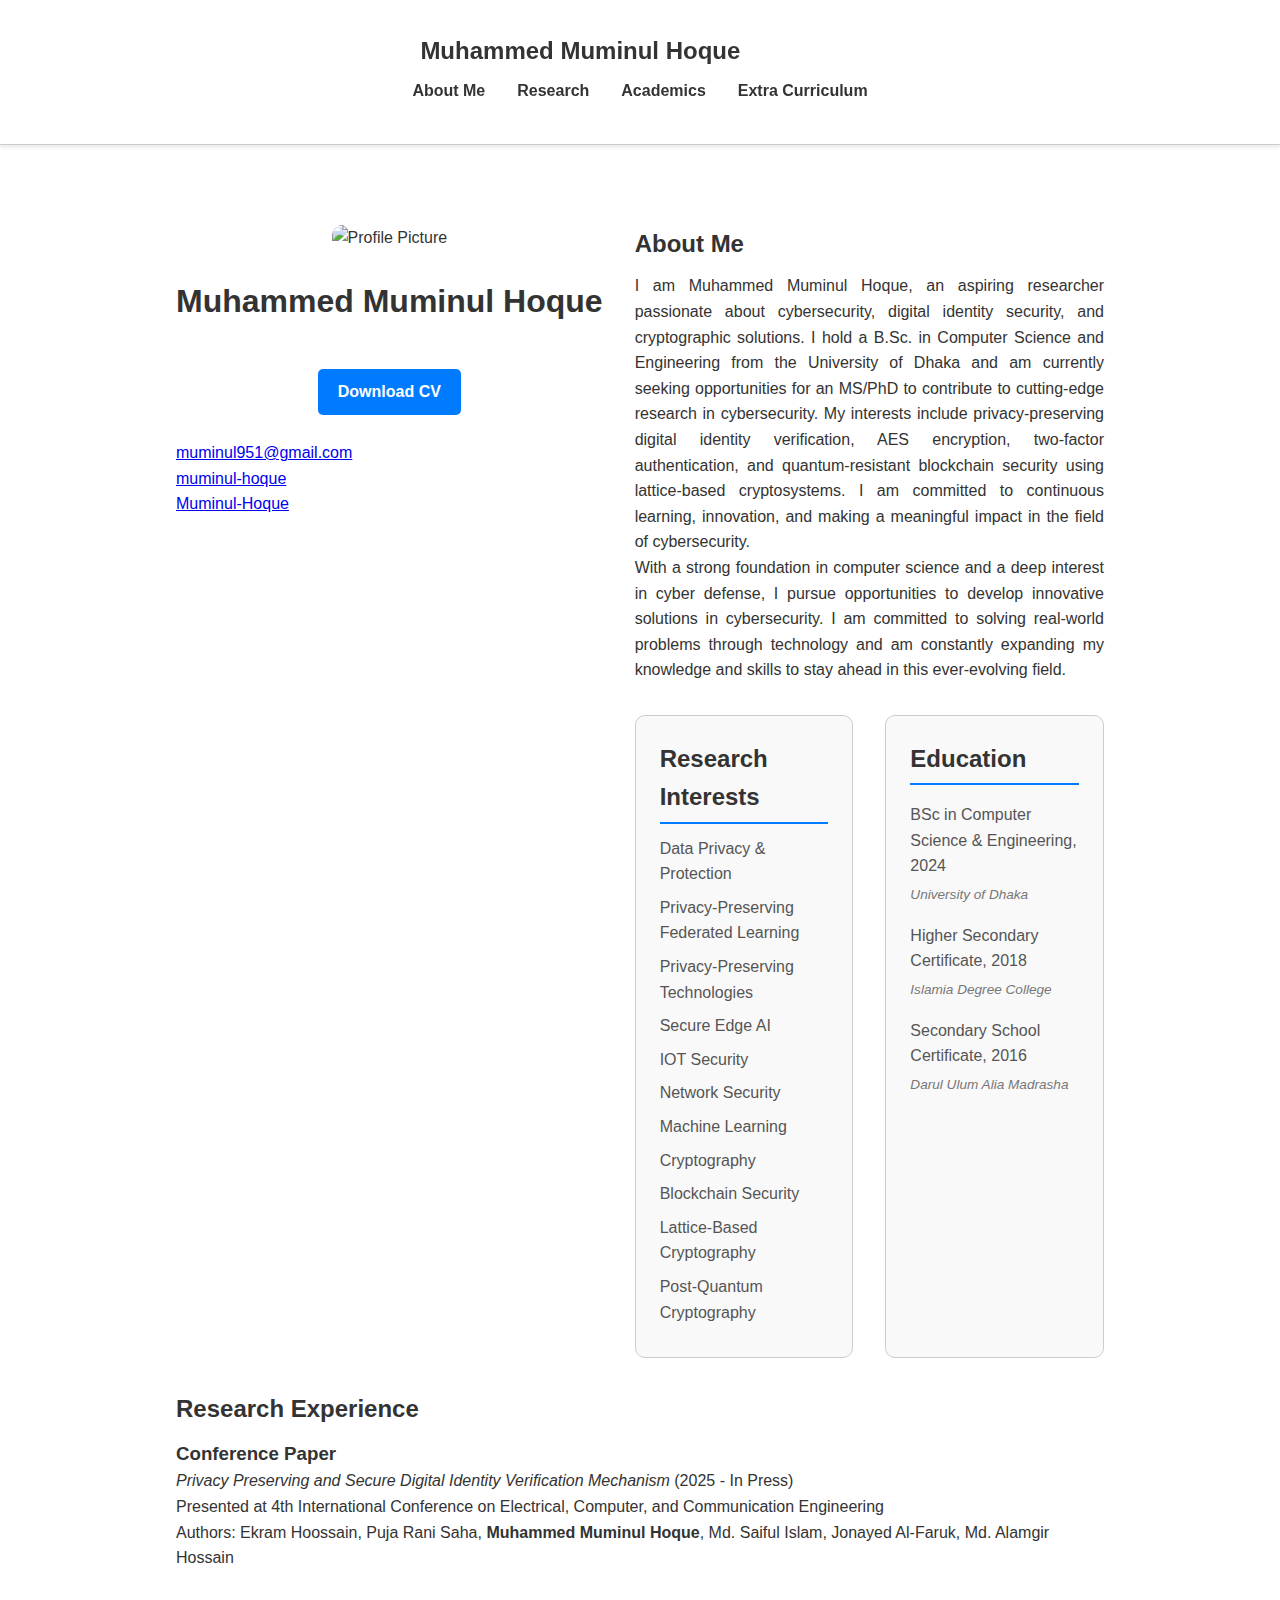
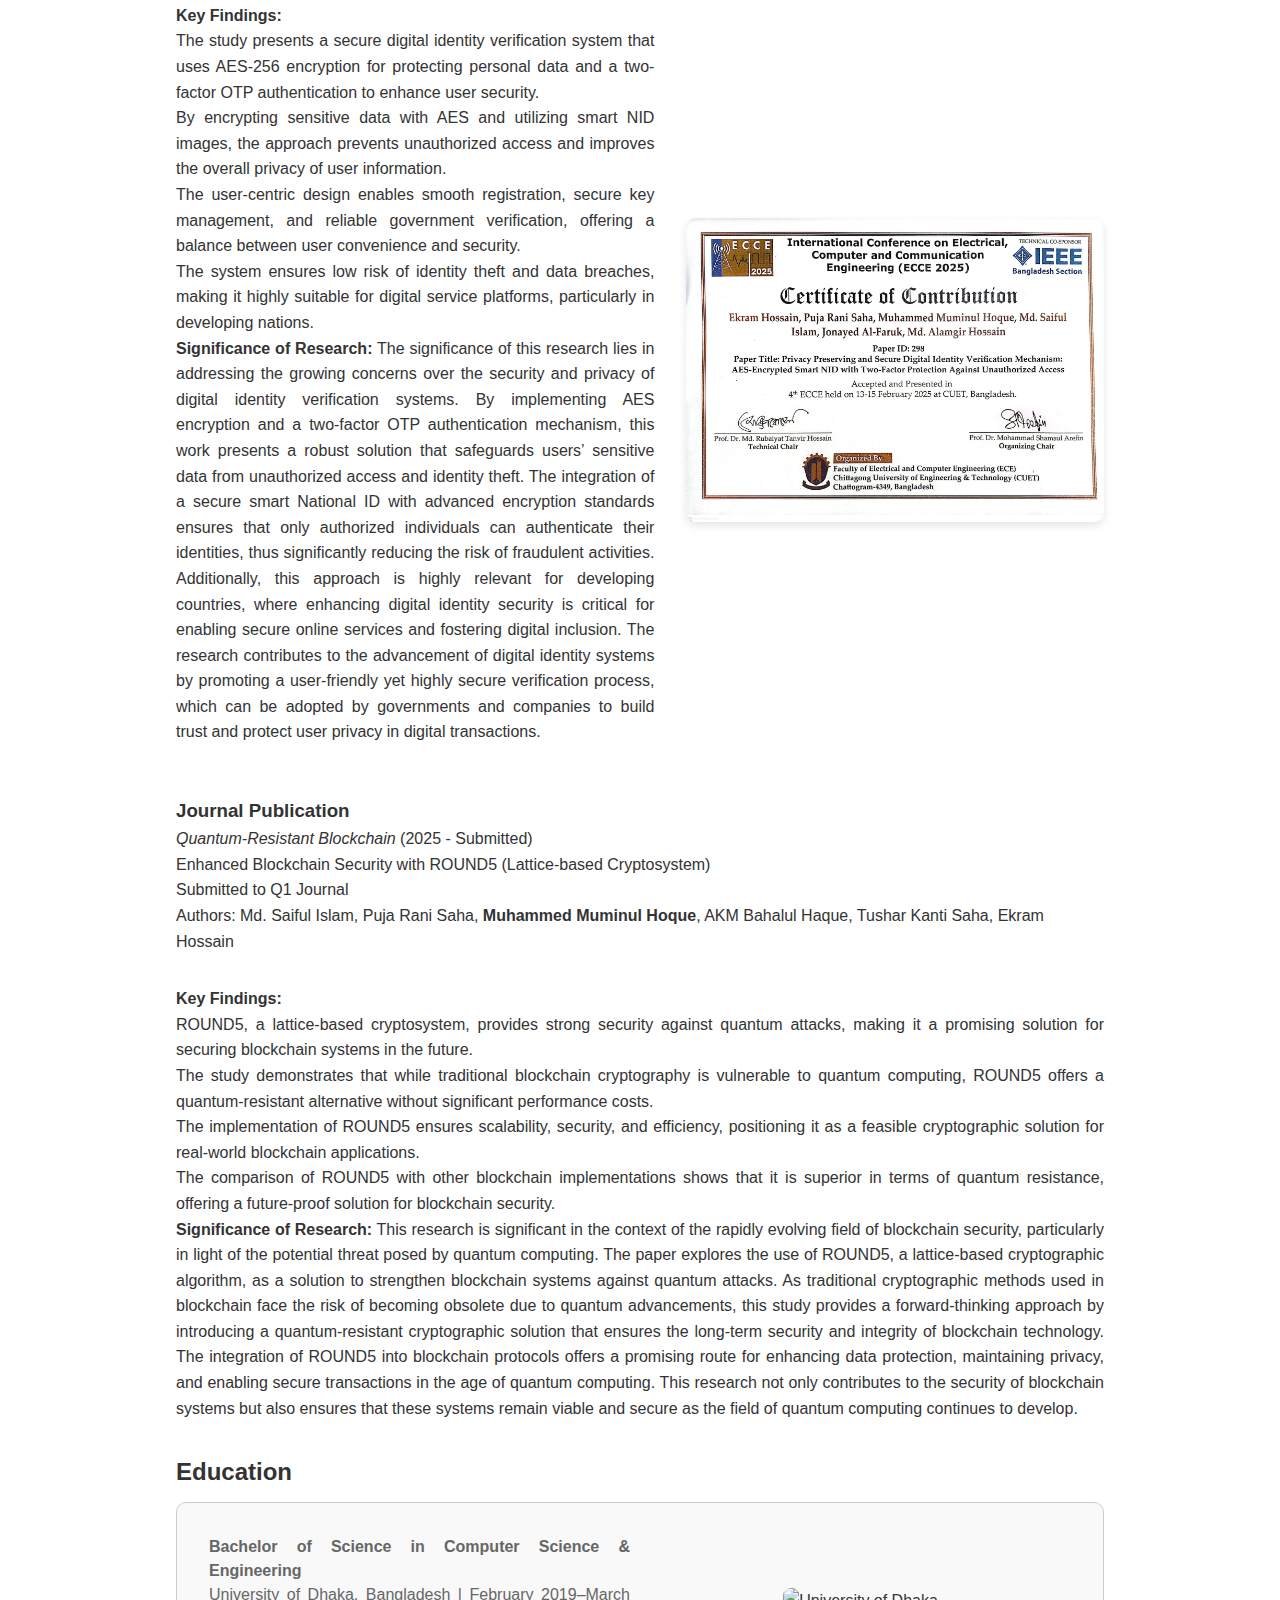
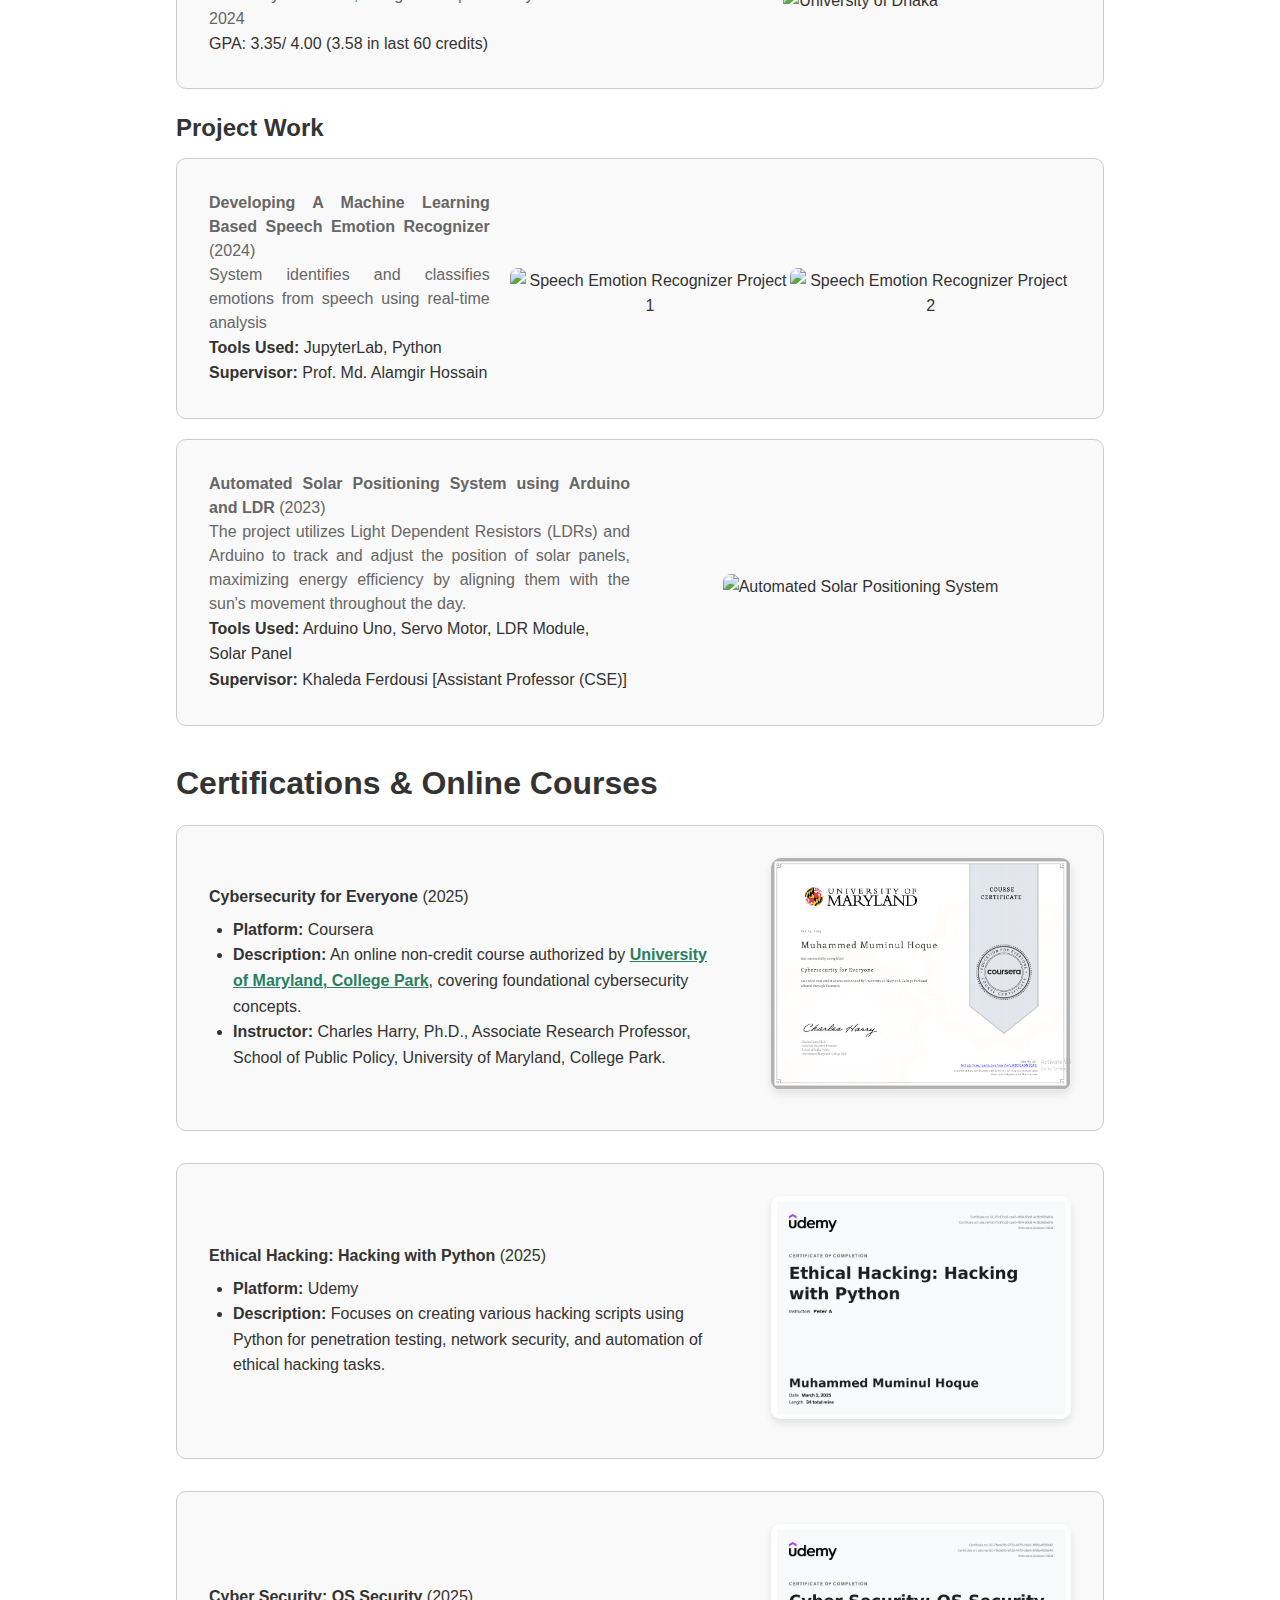
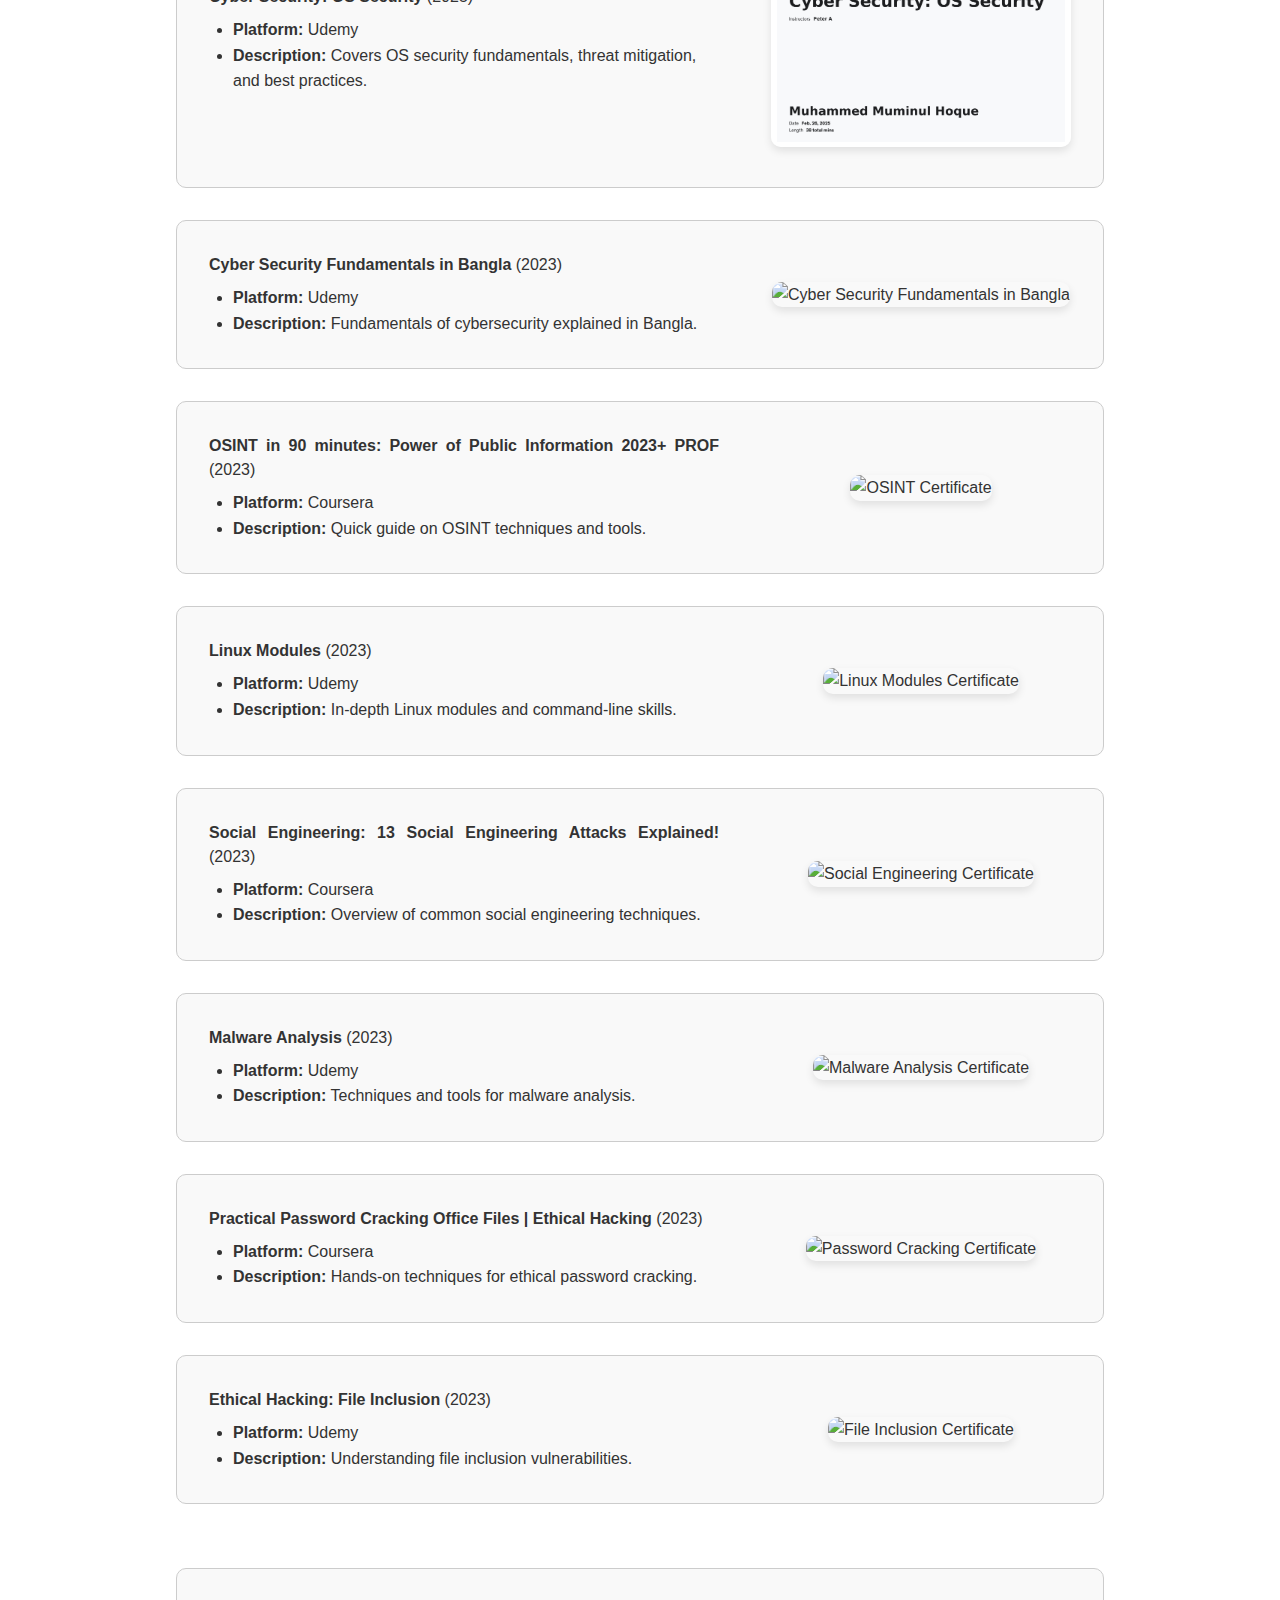
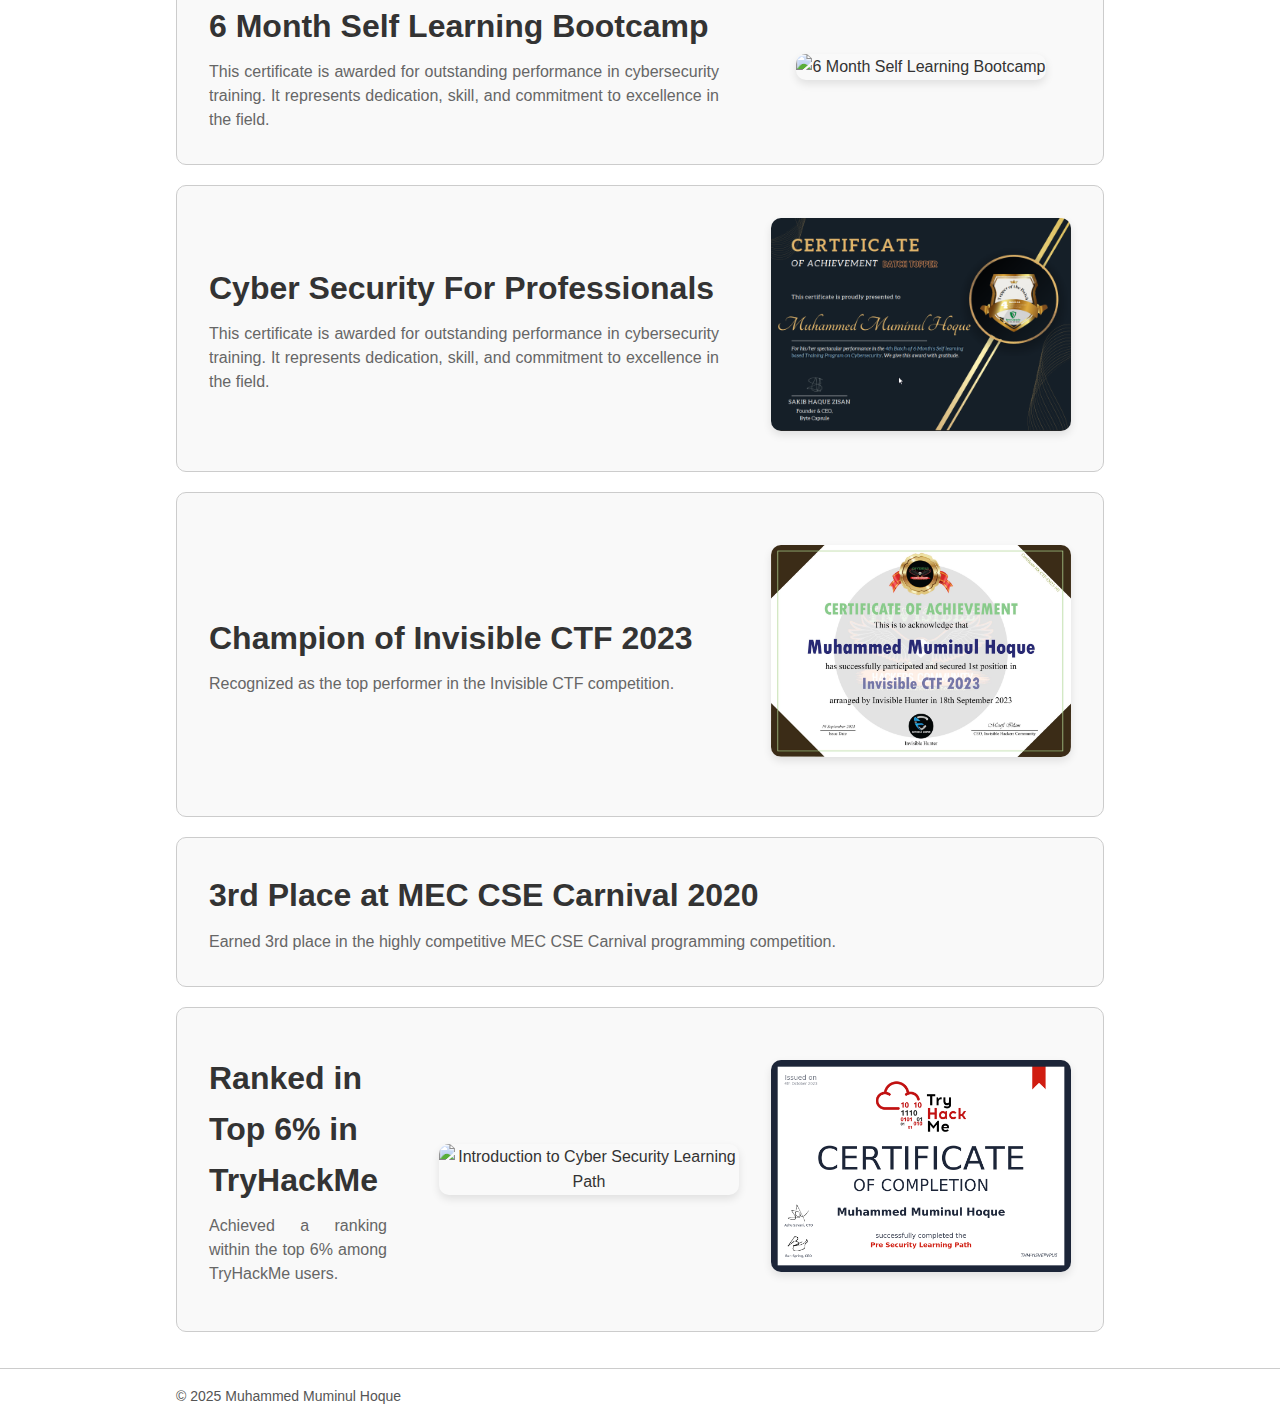
==== index.html @ 65496d2d "Update index.html" ====
<!DOCTYPE html>
<html lang="en">
<head>
  <!-- Google Tag Manager -->
  <script>
    (function(w,d,s,l,i){w[l]=w[l]||[];w[l].push({'gtm.start':
    new Date().getTime(),event:'gtm.js'});var f=d.getElementsByTagName(s)[0],
    j=d.createElement(s),dl=l!='dataLayer'?'&l='+l:'';j.async=true;j.src=
    'https://www.googletagmanager.com/gtm.js?id='+i+dl;f.parentNode.insertBefore(j,f);
    })(window,document,'script','dataLayer','GTM-NBJKVNGM');
  </script>
  <!-- End Google Tag Manager -->
  <meta charset="UTF-8">
  <meta name="viewport" content="width=device-width, initial-scale=1">
  <title>About Me - Muhammed Muminul Hoque</title>
  <meta name="description" content="Muhammed Muminul Hoque - About, Research, Academics, and Extra Curriculum Activity">
  <link rel="stylesheet" href="styles.css">
  <script src="https://cdnjs.cloudflare.com/ajax/libs/font-awesome/6.4.2/js/all.min.js"></script>
  <!-- Google tag (gtag.js) & EmailJS Scripts -->
  <script type="text/javascript" src="https://cdn.emailjs.com/sdk/3.11.0/email.min.js"></script>
  <script>
    window.dataLayer = window.dataLayer || [];
    function gtag(){dataLayer.push(arguments);}
    gtag('js', new Date());
  
    gtag('config', 'G-Y8003Y5P14');
  </script>
  <script type="text/javascript" src="https://cdn.jsdelivr.net/npm/@emailjs/browser@3/dist/email.min.js"></script>
  <!-- Inline Styles for Sticky Header & Smooth Scrolling -->
  <style>
    html {
      scroll-behavior: smooth;
    }
    header {
      position: sticky;
      top: 0;
      z-index: 1000;
      background-color: #fff;
      box-shadow: 0 2px 4px rgba(0,0,0,0.1);
    }
  </style>
</head>
<body>
  <!-- Google Tag Manager (noscript) -->
  <noscript>
    <iframe src="https://www.googletagmanager.com/ns.html?id=GTM-NBJKVNGM"
      height="0" width="0" style="display:none;visibility:hidden"></iframe>
  </noscript>
  <!-- End Google Tag Manager (noscript) -->

  <header>
    <div class="wrapper">
      <a class="site-title" href="#about">Muhammed Muminul Hoque</a>
      <nav>
        <a href="#about">About Me</a>
        <a href="#research">Research</a>
        <a href="#academics">Academics</a>
        <a href="#extracurricular">Extra Curriculum</a>
      </nav>
    </div>
  </header>

  <main>
    <!-- About Section -->
    <section id="about" class="wrapper">
      <div class="about-container">
        <!-- Left Column: Profile & Contact Info -->
        <div class="left-column">
          <img src="assets/website.png" alt="Profile Picture" class="profile-img">
          <br><br>
          <h1>Muhammed Muminul Hoque</h1>
          <br>
          <a href="assets/Muhammed_Muminul_Hoque_CV.pdf" download class="download-btn">Download CV</a>
          <br><br>
          <p>
            <i class="fas fa-envelope"></i>
            <a href="mailto:muminul951@gmail.com">muminul951@gmail.com</a>
          </p>
          <p>
            <i class="fab fa-linkedin"></i>
            <a href="https://linkedin.com/in/muminul-hoque" target="_blank">muminul-hoque</a>
          </p>
          <p>
            <i class="fab fa-github"></i>
            <a href="https://github.com/Muminul-Hoque" target="_blank">Muminul-Hoque</a>
          </p>
        </div>
        <!-- Right Column: About Text, Research Interests & Education -->
        <div class="right-column">
          <div class="about-text">
            <h2>About Me</h2>
            <p>
              I am Muhammed Muminul Hoque, an aspiring researcher passionate about cybersecurity, digital identity security, and cryptographic solutions. I hold a B.Sc. in Computer Science and Engineering from the University of Dhaka and am currently seeking opportunities for an MS/PhD to contribute to cutting-edge research in cybersecurity. My interests include privacy-preserving digital identity verification, AES encryption, two-factor authentication, and quantum-resistant blockchain security using lattice-based cryptosystems. I am committed to continuous learning, innovation, and making a meaningful impact in the field of cybersecurity.
            </p>
            <p>
              With a strong foundation in computer science and a deep interest in cyber defense, I pursue opportunities to develop innovative solutions in cybersecurity. I am committed to solving real-world problems through technology and am constantly expanding my knowledge and skills to stay ahead in this ever-evolving field.
            </p>
          </div>
          <section class="skills-research-section">
            <div class="skills-research-container">
              <!-- Research Interests -->
              <div class="left-column-skills">
                <h3>Research Interests</h3>
                <ul>
                  <li>Data Privacy & Protection</li>
                  <li>Privacy-Preserving Federated Learning</li>
                  <li>Privacy-Preserving Technologies</li>
                  <li>Secure Edge AI</li>
                  <li>IOT Security</li>
                  <li>Network Security</li>
                  <li>Machine Learning</li>
                  <li>Cryptography</li>
                  <li>Blockchain Security</li>
                  <li>Lattice-Based Cryptography</li>
                  <li>Post-Quantum Cryptography</li>
                </ul>
              </div>
              <!-- Education Info -->
              <div class="right-column-skills">
                <h3>Education</h3>
                <ul>
                  <li>
                    <i class="fas fa-graduation-cap"></i>
                    BSc in Computer Science & Engineering, 2024<br>
                    <span class="university-name">University of Dhaka</span>
                  </li>
                  <li>
                    <i class="fas fa-graduation-cap"></i>
                    Higher Secondary Certificate, 2018<br>
                    <span class="university-name">Islamia Degree College</span>
                  </li>
                  <li>
                    <i class="fas fa-graduation-cap"></i>
                    Secondary School Certificate, 2016<br>
                    <span class="university-name">Darul Ulum Alia Madrasha</span>
                  </li>
                </ul>
              </div>
            </div>
          </section>
        </div>
      </div>
    </section>

  <!-- Research Section -->
<section id="research" class="wrapper">
  <h2>Research Experience</h2>
  <h3>Conference Paper</h3>
  <p><em>Privacy Preserving and Secure Digital Identity Verification Mechanism</em> (2025 - In Press)</p>
  <ul>
    <li>Presented at 4th International Conference on Electrical, Computer, and Communication Engineering</li>
    <li>Authors: Ekram Hoossain, Puja Rani Saha, <strong>Muhammed Muminul Hoque</strong>, Md. Saiful Islam, Jonayed Al-Faruk, Md. Alamgir Hossain</li>
  </ul>
  <div class="research-container">
    <div class="research-text" style="text-align: justify;">
      <p><strong>Key Findings:</strong></p>
      <ul>
        <li>The study presents a secure digital identity verification system that uses AES-256 encryption for protecting personal data and a two-factor OTP authentication to enhance user security.</li>
        <li>By encrypting sensitive data with AES and utilizing smart NID images, the approach prevents unauthorized access and improves the overall privacy of user information.</li>
        <li>The user-centric design enables smooth registration, secure key management, and reliable government verification, offering a balance between user convenience and security.</li>
        <li>The system ensures low risk of identity theft and data breaches, making it highly suitable for digital service platforms, particularly in developing nations.</li>
      </ul>
      <p><strong>Significance of Research:</strong> The significance of this research lies in addressing the growing concerns over the security and privacy of digital identity verification systems. By implementing AES encryption and a two-factor OTP authentication mechanism, this work presents a robust solution that safeguards users’ sensitive data from unauthorized access and identity theft. The integration of a secure smart National ID with advanced encryption standards ensures that only authorized individuals can authenticate their identities, thus significantly reducing the risk of fraudulent activities. Additionally, this approach is highly relevant for developing countries, where enhancing digital identity security is critical for enabling secure online services and fostering digital inclusion. The research contributes to the advancement of digital identity systems by promoting a user-friendly yet highly secure verification process, which can be adopted by governments and companies to build trust and protect user privacy in digital transactions.</p>
    </div>
    <div class="research-image">
      <img src="assets/ECCE.jpeg" alt="Privacy Preserving and Secure Digital Identity Verification" class="research-img">
    </div>
  </div>
  <br><br>
  <h3>Journal Publication</h3>
  <p><em>Quantum-Resistant Blockchain</em> (2025 - Submitted)</p>
  <ul>
    <li>Enhanced Blockchain Security with ROUND5 (Lattice-based Cryptosystem)</li>
    <li>Submitted to Q1 Journal</li>
    <li>Authors: Md. Saiful Islam, Puja Rani Saha, <strong>Muhammed Muminul Hoque</strong>, AKM Bahalul Haque, Tushar Kanti Saha, Ekram Hossain</li>
  </ul>
  <div class="research-container">
    <div class="research-text" style="text-align: justify;">
      <p><strong>Key Findings:</strong></p>
      <ul>
        <li>ROUND5, a lattice-based cryptosystem, provides strong security against quantum attacks, making it a promising solution for securing blockchain systems in the future.</li>
        <li>The study demonstrates that while traditional blockchain cryptography is vulnerable to quantum computing, ROUND5 offers a quantum-resistant alternative without significant performance costs.</li>
        <li>The implementation of ROUND5 ensures scalability, security, and efficiency, positioning it as a feasible cryptographic solution for real-world blockchain applications.</li>
        <li>The comparison of ROUND5 with other blockchain implementations shows that it is superior in terms of quantum resistance, offering a future-proof solution for blockchain security.</li>
      </ul>
      <p><strong>Significance of Research:</strong> This research is significant in the context of the rapidly evolving field of blockchain security, particularly in light of the potential threat posed by quantum computing. The paper explores the use of ROUND5, a lattice-based cryptographic algorithm, as a solution to strengthen blockchain systems against quantum attacks. As traditional cryptographic methods used in blockchain face the risk of becoming obsolete due to quantum advancements, this study provides a forward-thinking approach by introducing a quantum-resistant cryptographic solution that ensures the long-term security and integrity of blockchain technology. The integration of ROUND5 into blockchain protocols offers a promising route for enhancing data protection, maintaining privacy, and enabling secure transactions in the age of quantum computing. This research not only contributes to the security of blockchain systems but also ensures that these systems remain viable and secure as the field of quantum computing continues to develop.</p>
    </div>
  </div>
</section>




    <!-- Academics Section -->
    <section id="academics" class="wrapper">
      <!-- Education -->
      <section class="education-section">
        <h2>Education</h2>
        <div class="education-item section-item">
          <div class="text-content">
            <p><strong>Bachelor of Science in Computer Science & Engineering</strong></p>
            <p>University of Dhaka, Bangladesh | February 2019–March 2024</p>
            <ul>
              <li>GPA: 3.35/ 4.00 (3.58 in last 60 credits)</li>
            </ul>
          </div>
          <div class="image-content">
            <img src="assets/duLogo-1982435111.png" alt="University of Dhaka" class="education-img">
          </div>
        </div>
      </section>
      <!-- Project Work -->
      <section class="project-work-section">
        <h2>Project Work</h2>
        <div class="project-item section-item">
          <div class="text-content">
            <p><strong>Developing A Machine Learning Based Speech Emotion Recognizer</strong> (2024)</p>
            <ul>
              <p>System identifies and classifies emotions from speech using real‑time analysis</p>
              <li><strong>Tools Used:</strong> JupyterLab, Python</li>
              <li><strong>Supervisor:</strong> Prof. Md. Alamgir Hossain</li>
            </ul>
          </div>
          <div class="image-content">
            <img src="assets/happy.png" alt="Speech Emotion Recognizer Project 1" class="project-img">
          </div>
          <div class="image-content">
            <img src="assets/Happy_spectogram.png" alt="Speech Emotion Recognizer Project 2" class="project-img">
          </div>
        </div>
        <div class="project-item section-item">
          <div class="text-content">
            <p><strong>Automated Solar Positioning System using Arduino and LDR</strong> (2023)</p>
            <ul>
              <p>The project utilizes Light Dependent Resistors (LDRs) and Arduino to track and adjust the position of solar panels, maximizing energy efficiency by aligning them with the sun's movement throughout the day.</p>
              <li><strong>Tools Used:</strong> Arduino Uno, Servo Motor, LDR Module, Solar Panel</li>
              <li><strong>Supervisor:</strong> Khaleda Ferdousi [Assistant Professor (CSE)]</li>
            </ul>
          </div>
          <div class="image-content">
            <img src="assets/Solar_Tracker.jpeg" alt="Automated Solar Positioning System" class="project-img">
          </div>
        </div>
      </section>
      <!-- Certifications & Online Courses -->
      <section class="certifications-section">
        <h2>Certifications & Online Courses</h2>
        <div class="certification-item section-item">
          <div class="text-content">
            <p><strong>Cybersecurity for Everyone</strong> (2025)</p>
            <ul>
              <li><strong>Platform:</strong> Coursera</li>
              <li><strong>Description:</strong> An online non‑credit course authorized by <span class="highlight">University of Maryland, College Park</span>, covering foundational cybersecurity concepts.</li>
              <li><strong>Instructor:</strong> Charles Harry, Ph.D., Associate Research Professor, School of Public Policy, University of Maryland, College Park.</li>
            </ul>
          </div>
          <div class="image-content">
            <img src="assets/University_Of_Maryland.png" alt="Cybersecurity for Everyone Certificate" class="certification-img">
          </div>
        </div>
        <div class="certification-item section-item">
          <div class="text-content">
            <p><strong>Ethical Hacking: Hacking with Python</strong> (2025)</p>
            <ul>
              <li><strong>Platform:</strong> Udemy</li>
              <li><strong>Description:</strong> Focuses on creating various hacking scripts using Python for penetration testing, network security, and automation of ethical hacking tasks.</li>
            </ul>
          </div>
          <div class="image-content">
            <img src="assets/Hacking with Python.jpg" alt="Ethical Hacking Certificate" class="certification-img">
          </div>
        </div>
        <div class="certification-item section-item">
          <div class="text-content">
            <p><strong>Cyber Security: OS Security</strong> (2025)</p>
            <ul>
              <li><strong>Platform:</strong> Udemy</li>
              <li><strong>Description:</strong> Covers OS security fundamentals, threat mitigation, and best practices.</li>
            </ul>
          </div>
          <div class="image-content">
            <img src="assets/OS Security.jpg" alt="OS Security Certificate" class="certification-img">
          </div>
        </div>
        <div class="certification-item section-item">
          <div class="text-content">
            <p><strong>Cyber Security Fundamentals in Bangla</strong> (2023)</p>
            <ul>
              <li><strong>Platform:</strong> Udemy</li>
              <li><strong>Description:</strong> Fundamentals of cybersecurity explained in Bangla.</li>
            </ul>
          </div>
          <div class="image-content">
            <img src="assets/Cyber Security Fundamentals in Bangla.jpg" alt="Cyber Security Fundamentals in Bangla" class="certification-img">
          </div>
        </div>
        <div class="certification-item section-item">
          <div class="text-content">
            <p><strong>OSINT in 90 minutes: Power of Public Information 2023+ PROF</strong> (2023)</p>
            <ul>
              <li><strong>Platform:</strong> Coursera</li>
              <li><strong>Description:</strong> Quick guide on OSINT techniques and tools.</li>
            </ul>
          </div>
          <div class="image-content">
            <img src="assets/OSINT in 90 minutes.jpg" alt="OSINT Certificate" class="certification-img">
          </div>
        </div>
        <div class="certification-item section-item">
          <div class="text-content">
            <p><strong>Linux Modules</strong> (2023)</p>
            <ul>
              <li><strong>Platform:</strong> Udemy</li>
              <li><strong>Description:</strong> In-depth Linux modules and command-line skills.</li>
            </ul>
          </div>
          <div class="image-content">
            <img src="assets/Linux_Modules.jpg" alt="Linux Modules Certificate" class="certification-img">
          </div>
        </div>
        <div class="certification-item section-item">
          <div class="text-content">
            <p><strong>Social Engineering: 13 Social Engineering Attacks Explained!</strong> (2023)</p>
            <ul>
              <li><strong>Platform:</strong> Coursera</li>
              <li><strong>Description:</strong> Overview of common social engineering techniques.</li>
            </ul>
          </div>
          <div class="image-content">
            <img src="assets/13_Social_Engineering_Attack.jpg" alt="Social Engineering Certificate" class="certification-img">
          </div>
        </div>
        <div class="certification-item section-item">
          <div class="text-content">
            <p><strong>Malware Analysis</strong> (2023)</p>
            <ul>
              <li><strong>Platform:</strong> Udemy</li>
              <li><strong>Description:</strong> Techniques and tools for malware analysis.</li>
            </ul>
          </div>
          <div class="image-content">
            <img src="assets/13_Social_Engineering_Attack.jpg" alt="Malware Analysis Certificate" class="certification-img">
          </div>
        </div>
        <div class="certification-item section-item">
          <div class="text-content">
            <p><strong>Practical Password Cracking Office Files | Ethical Hacking</strong> (2023)</p>
            <ul>
              <li><strong>Platform:</strong> Coursera</li>
              <li><strong>Description:</strong> Hands-on techniques for ethical password cracking.</li>
            </ul>
          </div>
          <div class="image-content">
            <img src="assets/Practical_Password_Cracking_Office_Files.jpg" alt="Password Cracking Certificate" class="certification-img">
          </div>
        </div>
        <div class="certification-item section-item">
          <div class="text-content">
            <p><strong>Ethical Hacking: File Inclusion</strong> (2023)</p>
            <ul>
              <li><strong>Platform:</strong> Udemy</li>
              <li><strong>Description:</strong> Understanding file inclusion vulnerabilities.</li>
            </ul>
          </div>
          <div class="image-content">
            <img src="assets/File_inclusion.jpg" alt="File Inclusion Certificate" class="certification-img">
          </div>
        </div>
      </section>
    </section>

    <!-- Extra Curriculum Section -->
    <section id="extracurricular" class="wrapper">
      <!-- Certificates -->
      <section class="certificate-section">
        <div class="certificate-item section-item">
          <div class="text-content">
            <h2>6 Month Self Learning Bootcamp</h2>
            <p>
              This certificate is awarded for outstanding performance in cybersecurity training.
              It represents dedication, skill, and commitment to excellence in the field.
            </p>
          </div>
          <div class="image-content">
            <img src="assets/6_month_mission.png" alt="6 Month Self Learning Bootcamp" class="certificate-img">
          </div>
        </div>
        <div class="certificate-item section-item">
          <div class="text-content">
            <h2>Cyber Security For Professionals</h2>
            <p>
              This certificate is awarded for outstanding performance in cybersecurity training.
              It represents dedication, skill, and commitment to excellence in the field.
            </p>
          </div>
          <div class="image-content">
            <img src="assets/Batch_Topper.png" alt="Cyber Security For Professionals" class="certificate-img">
          </div>
        </div>
      </section>
      <!-- Achievements -->
      <section class="achievements-list">
        <div class="achievement-item section-item">
          <div class="text-content">
            <h2>Champion of Invisible CTF 2023</h2>
            <p>
              Recognized as the top performer in the Invisible CTF competition.
            </p>
          </div>
          <div class="image-content">
            <img src="assets/Invisible_CTF_Contest.jpeg" alt="Champion of Invisible CTF 2023" class="achievement-img">
          </div>
        </div>
        <div class="achievement-item section-item full-width">
          <div class="text-content">
            <h2>3rd Place at MEC CSE Carnival 2020</h2>
            <p>
              Earned 3rd place in the highly competitive MEC CSE Carnival programming competition.
            </p>
          </div>
        </div>
        <div class="achievement-item section-item">
          <div class="text-content">
            <h2>Ranked in Top 6% in TryHackMe</h2>
            <p>
              Achieved a ranking within the top 6% among TryHackMe users.
            </p>
          </div>
          <div class="image-content">
            <img src="assets/Introduction_to_Cyber_Security_Learning_Path_(Certificate).png" alt="Introduction to Cyber Security Learning Path" class="achievement-img">
          </div>
          <div class="image-content">
            <img src="assets/Pre_Security_Learning_Path(Certificate).png" alt="Pre Security Learning Path" class="achievement-img">
          </div>
        </div>
      </section>
    </section>
  </main>

  <footer>
    <div class="wrapper">
      <p>© 2025 Muhammed Muminul Hoque</p>
    </div>
  </footer>

<script src="script.js"></script>
</body>
</html>
---- styles.css ----
/* Shared Styles */
* {
  box-sizing: border-box;
  margin: 0;
  padding: 0;
}
body {
  font-family: 'Roboto', sans-serif;
  color: #333;
  background: #fff;
  line-height: 1.6;
}
.wrapper {
  max-width: 960px;
  margin: 0 auto;
  padding: 1rem;
}

/* Header & Footer */
header {
  background: #fff;
  padding: 1rem;
  border-bottom: 1px solid #ccc;
  display: flex;
  align-items: center;
  justify-content: space-between; /* Name on left, nav on right */
}

footer {
  border-top: 1px solid #ccc;
  border-bottom: none;
  font-size: 14px;
  color: #555;
}
.site-title {
  font-size: 1.5rem;
  color: #333;
  text-decoration: none;
  font-weight: bold;
  display: inline-block;
  margin-left: 1rem; /* Adjust spacing */
}

/* 🔹 Navigation */
nav {
  display: flex; /* Keep links in one row */
  gap: 1rem; /* Space between links */
  margin-left: auto; /* Push navigation to right */
}

/* 🔹 Navigation Links */
nav a {
  text-decoration: none;
  color: #333;
  font-weight: bold;
  padding: 0.5rem;
}
nav a:hover {
  text-decoration: underline;
}
/* Main Content */
main {
  margin-top: 2rem;
}
.profile-img {
  width: 450px; /* Adjust as needed */
  height: 450px; /* Makes it a square */
  object-fit: cover; /* Ensures it covers the box without distortion */
  border-radius: 0; /* Ensures no rounded corners */
}

/* Section Container for each item */
.section-item {
  display: flex;
  align-items: center;
  justify-content: space-between;
  background: #f9f9f9;
  padding: 2rem;
  border: 1px solid #ccc;
  border-radius: 10px;
  margin-bottom: 2rem;
}

/* Text Content (Left Side) */
.text-content {
  flex: 1;
  text-align: left;
}
.text-content h2 {
  font-size: 2rem;
  margin-bottom: 0.5rem;
  color: #333;
}
.text-content p {
  font-size: 1rem;
  color: #666;
  line-height: 1.5;
}

/* Image Content (Right Side) */
/* Only applies to images within .certificate-section and .achievements-list */
.certificate-section .image-content,
.achievements-list .image-content {
  flex: 0 0 300px;
  margin-left: 2rem;
  max-width: 300px;
}
.certificate-section .image-content img,
.achievements-list .image-content img {
  width: 100%;
  height: auto;
  border-radius: 10px;
  box-shadow: 0 4px 8px rgba(0, 0, 0, 0.1);
  transition: transform 0.5s ease, opacity 0.5s ease;
  opacity: 0; /* Start hidden for animation */
}
.certificate-section .image-content img.show,
.achievements-list .image-content img.show {
  transform: translateY(0);
  opacity: 1;
}

/* Responsive Adjustments */
@media (max-width: 768px) {
  .section-item {
    flex-direction: column;
    text-align: center;
  }
  .certificate-section .image-content,
  .achievements-list .image-content {
    flex: 0 0 auto;
    margin-left: 0;
    margin-top: 1rem;
  }
}

/* -----------------------------------------------------------------
   About Page Specific Layout (Does not affect Extra Curriculum)
   ----------------------------------------------------------------- */
/* Use this block on your About page only by wrapping the content
   in a container with the class .about-section */
.about-section {
  display: flex;
  align-items: center;
  gap: 20px;
  /* Prevent wrapping so the image stays on the left */
  flex-wrap: nowrap;
}
.about-section {
  /* Ensure the profile image retains its size and stays left */
  flex: 0 0 auto;
  margin-right: 20px;
}
.about-section .about-info {
  flex: 1;
  text-align: left;
}
/* 🔹 Responsive Header (Fix for Name & Nav) */
@media (max-width: 768px) {
  .header-container {
    flex-direction: column;
    text-align: center;
  }

  nav {
    flex-direction: column;
    gap: 0.5rem; /* Reduces space between links */
    margin-top: 10px; /* Adds some space */
  }

  .site-title {
    text-align: center; /* Centers name on smaller screens */
  }
}
/* About Container Layout */
.about-container {
  display: flex;
  align-items: flex-start;
  gap: 2rem;
  margin-top: 2rem;
}

.about-container .left-column {
  flex: 0 0 300px; /* Adjust as needed */
  text-align: center;
}

.about-container .right-column {
  flex: 1;
}

/* Ensure the profile image looks good */
.about-container .left-column .profile-img {
  width: 100%;
  border-radius: 10px;
}
/* (Optional) Adjust the download button spacing if needed */
.download-btn {
  display: inline-block;
  margin-top: 1rem;
}
/* Responsive adjustments */
@media (max-width: 768px) {
  .about-container {
    flex-direction: column;
    align-items: center;
  }
  .about-container .left-column,
  .about-container .right-column {
    width: 100%;
  }
  .about-container .left-column {
    margin-bottom: 1.5rem;
  }
}



/* Research Section Layout */
.research-container {
  display: flex;
  align-items: center; /* Centers the items vertically */
  justify-content: space-between; /* Space out text and image */
  gap: 2rem; /* Adds gap between text and image */
  margin-top: 2rem; /* Adds space above */
}

/* Text Section */
.research-text {
  flex: 1; /* Ensures text takes the remaining space */
  text-align: left;
}

/* Image Section */
.research-image {
  flex: 0 0 45%; /* Ensure the image takes up about 45% of the width */
}

.research-img {
  width: 100%; /* Makes the image responsive */
  height: auto; /* Maintains aspect ratio */
  border-radius: 10px; /* Rounded corners */
  box-shadow: 0 4px 8px rgba(0, 0, 0, 0.1); /* Adds shadow */
}

/* Responsive Design for Small Screens */
@media (max-width: 768px) {
  .research-container {
    flex-direction: column; /* Stack text and image on smaller screens */
    text-align: center; /* Center the text */
  }

  .research-image {
    flex: 0 0 auto; /* Ensure the image stays responsive */
    margin-top: 1rem; /* Adds space between text and image on small screens */
  }

  .research-img {
    max-width: 100%; /* Ensure the image is responsive */
  }
}
p {
  text-align: justify;
  line-height: 1.6; /* Adjust line spacing */
}
/* New CSS for Academics Page */
.section-item {
  display: flex;
  justify-content: space-between;
  margin-bottom: 20px;
}

.text-content {
  flex: 1;
  padding-right: 20px;
}

.image-content {
  flex: 1;
  text-align: center;
}

h2 {
  font-size: 1.5rem;
  margin-bottom: 10px;
}

ul {
  list-style-type: none;
  padding: 0;
}

.education-img {
  width: 30%;
  height: auto;
  border-radius: 8px;
  margin-top: 10px;
}
 .project-img {
  width: 100%;
  height: auto;
  border-radius: 8px;
  margin-top: 10px;
}

.achievement-img {
  width: 50%;
  height: auto;
  margin: 20px 0;
  border-radius: 8px;
}
/* Certifications & Online Courses Section */
.certifications-section {
  margin-top: 2rem;
}

.certifications-section h2 {
  font-size: 2rem;
  margin-bottom: 1rem;
  color: #333;
}

.certification-item {
  display: flex;
  align-items: center;
  justify-content: space-between;
  background: #f9f9f9;
  padding: 2rem;
  border: 1px solid #ccc;
  border-radius: 10px;
  margin-bottom: 2rem;
}

.certification-item .text-content {
  flex: 1;
  text-align: left;
}

.certification-item .text-content p {
  font-size: 1rem;
  color: #333;
  margin-bottom: 0.5rem;
}

.certification-item .text-content ul {
  list-style-type: disc;
  padding-left: 1.5rem;
}

.certification-item .image-content {
  flex: 0 0 300px;
  margin-left: 2rem;
  max-width: 300px;
}

.certification-item .image-content img.certification-img {
  width: 100%;
  height: auto;
  border-radius: 10px;
  box-shadow: 0 4px 8px rgba(0, 0, 0, 0.1);
  transition: transform 0.5s ease, opacity 0.5s ease;
  opacity: 1;
}

@media (max-width: 768px) {
  .certification-item {
    flex-direction: column;
    text-align: center;
  }
  .certification-item .image-content {
    margin-left: 0;
    margin-top: 1rem;
    max-width: 100%;
  }
}
/* About Container Layout */
.about-container {
  display: flex;
  align-items: flex-start;
  gap: 2rem;
  margin-top: 2rem;
}

.about-container .left-column {
  /* Reserve enough space for your image at its original size */
  flex: 0 0 auto;
  text-align: center;
}

.about-container .right-column {
  flex: 1;
}

/* Preserve previous profile image size */
.about-container .left-column .profile-img {
  width: 250px; /* This is your previous size; adjust if needed */
  height: auto;
  border-radius: 10px;
}

/* Responsive adjustments */
@media (max-width: 768px) {
  .about-container {
    flex-direction: column;
    align-items: center;
  }
  .about-container .left-column,
  .about-container .right-column {
    width: 100%;
  }
  .about-container .left-column {
    margin-bottom: 1.5rem;
  }
}

/* Interests & Education Section */
.skills-research-section {
  margin-top: 2rem;
}

.skills-research-section h2 {
  font-size: 2rem;
  margin-bottom: 1rem;
  color: #333;
  text-align: center;
}

.skills-research-container {
  display: flex;
  gap: 2rem;
  justify-content: space-between;
  flex-wrap: wrap; /* Ensures responsiveness */
}

.skills-research-container .left-column-skills,
.skills-research-container .right-column-skills {
  flex: 1 1 45%; /* Ensures equal width */
  background: #f9f9f9;
  padding: 1.5rem;
  border-radius: 10px;
  border: 1px solid #ccc;
}

.skills-research-container h3 {
  font-size: 1.5rem;
  margin-bottom: 0.75rem;
  color: #333;
  border-bottom: 2px solid #007bff; /* Adds a subtle underline */
  padding-bottom: 5px;
}

.skills-research-container ul {
  list-style-type: none;
  padding: 0;
}

.skills-research-container ul li {
  font-size: 1rem;
  color: #555;
  margin-bottom: 0.5rem;
}

/* Responsive adjustments */
@media (max-width: 768px) {
  .skills-research-container {
    flex-direction: column;
  }
  
  .skills-research-container .left-column-skills,
  .skills-research-container .right-column-skills {
    flex: 1;
    width: 100%;
  }
}


.download-btn {
  display: inline-block;
  margin-top: 1rem;
  padding: 10px 20px;
  background-color: #007bff; /* Primary blue background */
  color: #fff;
  text-decoration: none;
  font-size: 16px;
  font-weight: bold;
  border-radius: 5px;
  transition: background-color 0.3s ease, transform 0.3s ease;
}

.download-btn:hover {
  background-color: #0056b3; /* Darker blue on hover */
  transform: scale(1.05);
}

.highlight {
  font-weight: bold; /* Makes the text bold */
  color: #2a7f62; /* A professional green color */
  text-decoration: underline; /* Underlines the text */
}
/* Style for Education List */
.right-column-skills ul li {
  font-size: 1rem; /* Default font size */
  color: #555;
  margin-bottom: 0.75rem;
  display: flex;
  flex-direction: column; /* Stack text properly */
  align-items: flex-start;
  gap: 5px;
}

.right-column-skills ul li i {
  color: #007bff; /* Icon color */
  font-size: 1.2rem; /* Icon size */
  margin-right: 8px;
}

/* Style for university name */
.university-name {
  font-size: 0.85rem; /* Make it smaller */
  color: #777; /* Slightly lighter color */
  font-style: italic; /* Optional: Italicize for a refined look */
}
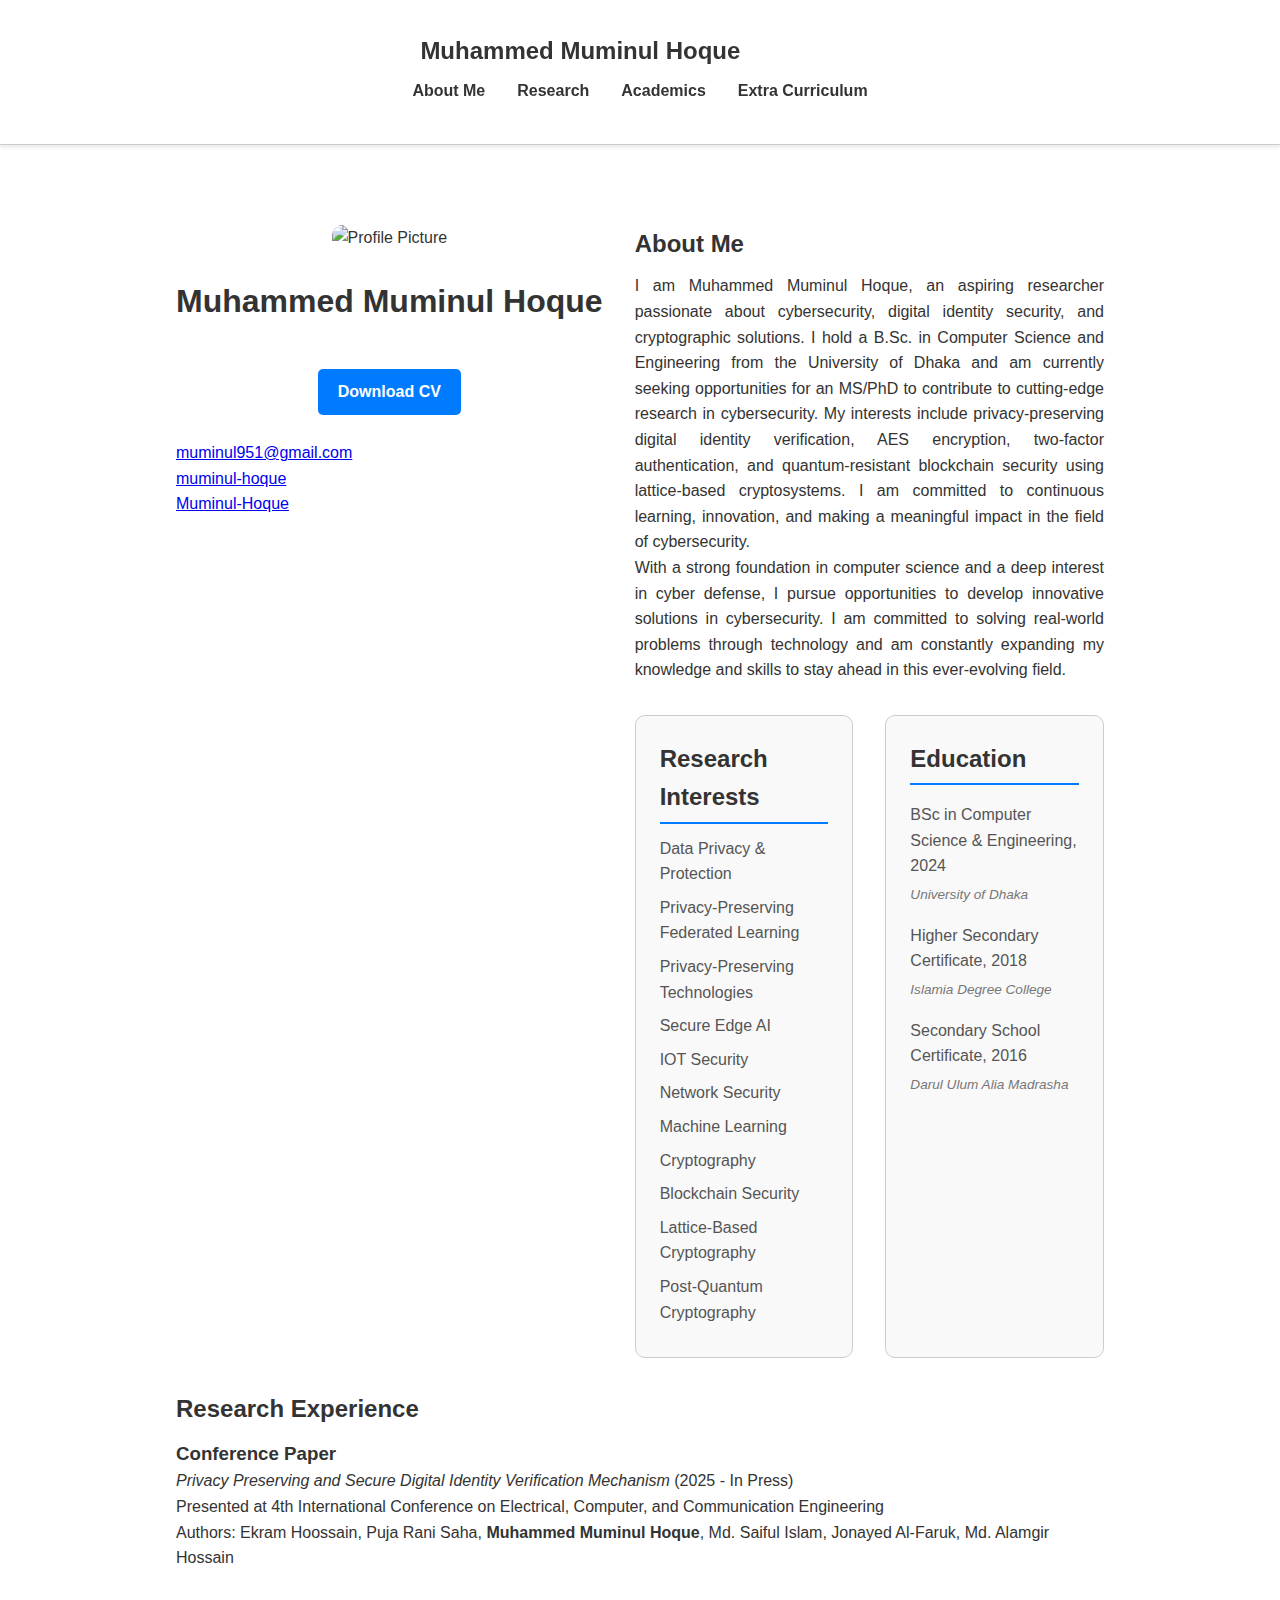
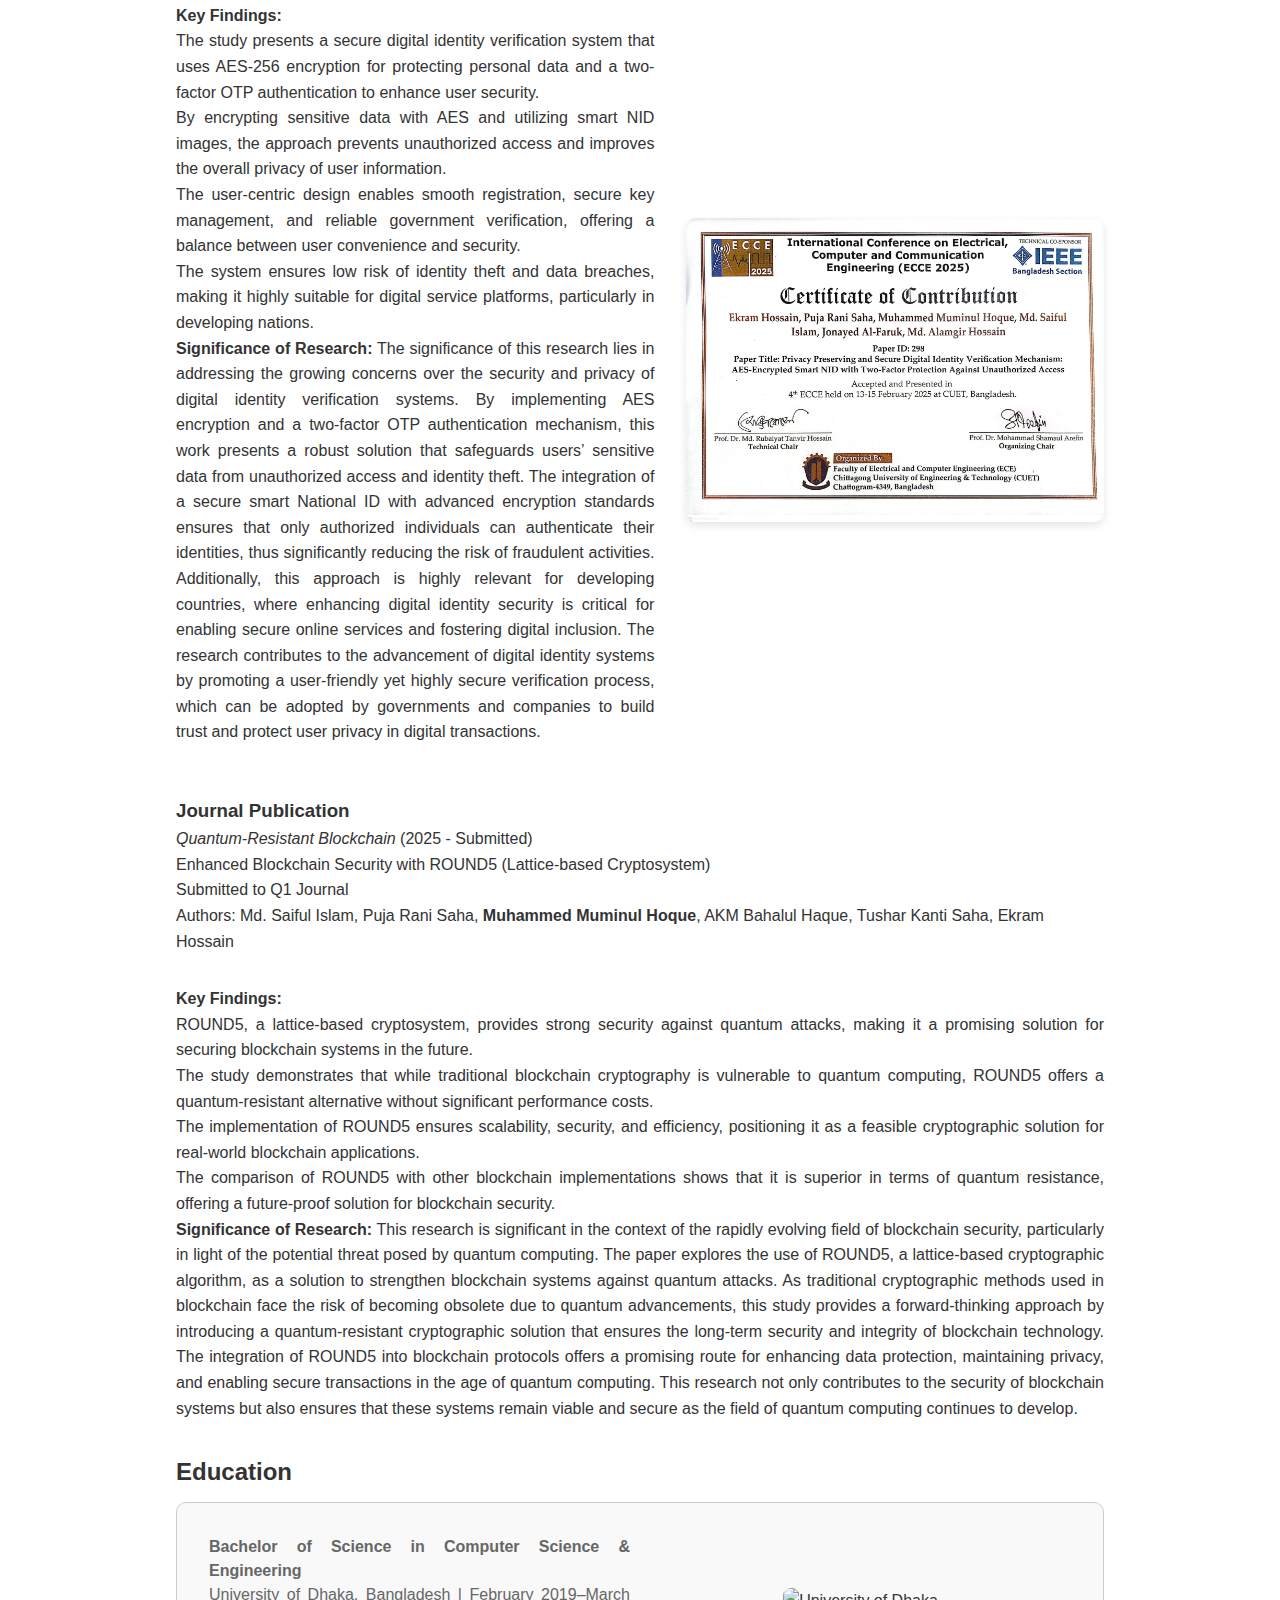
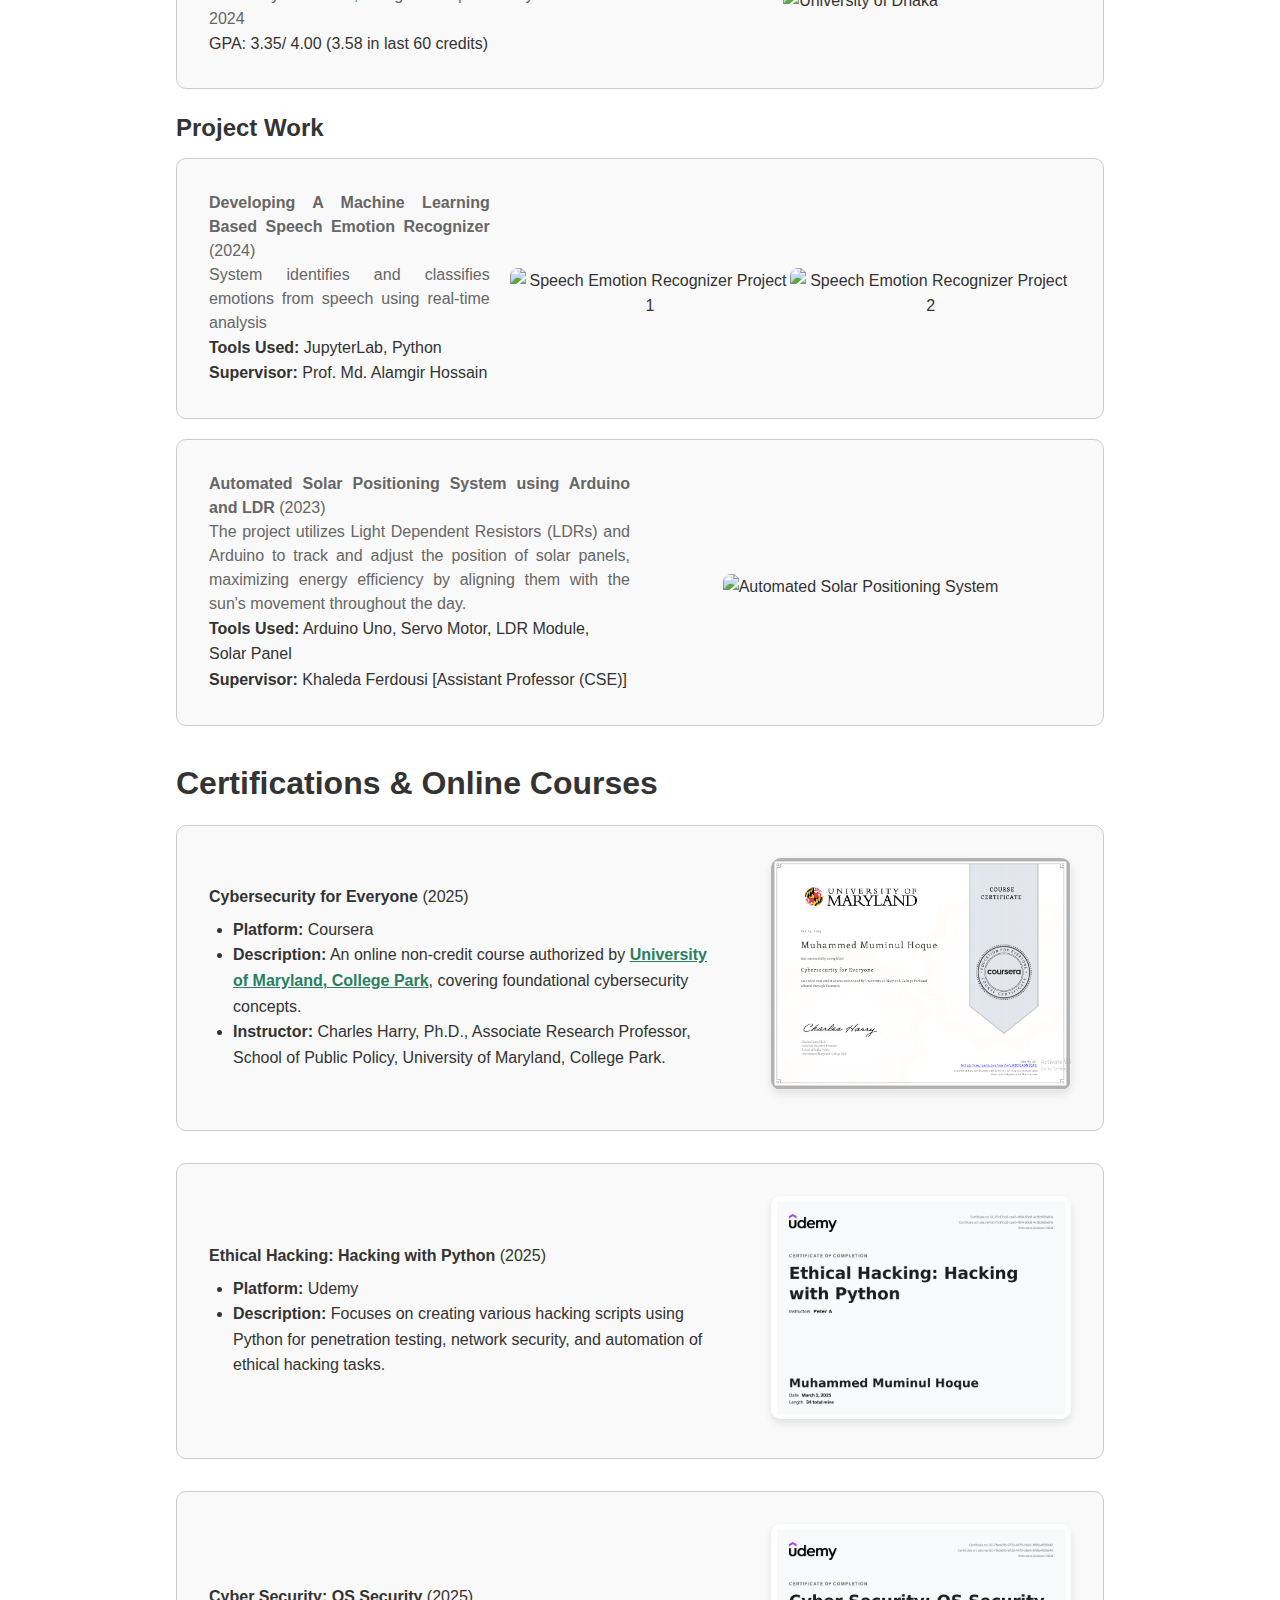
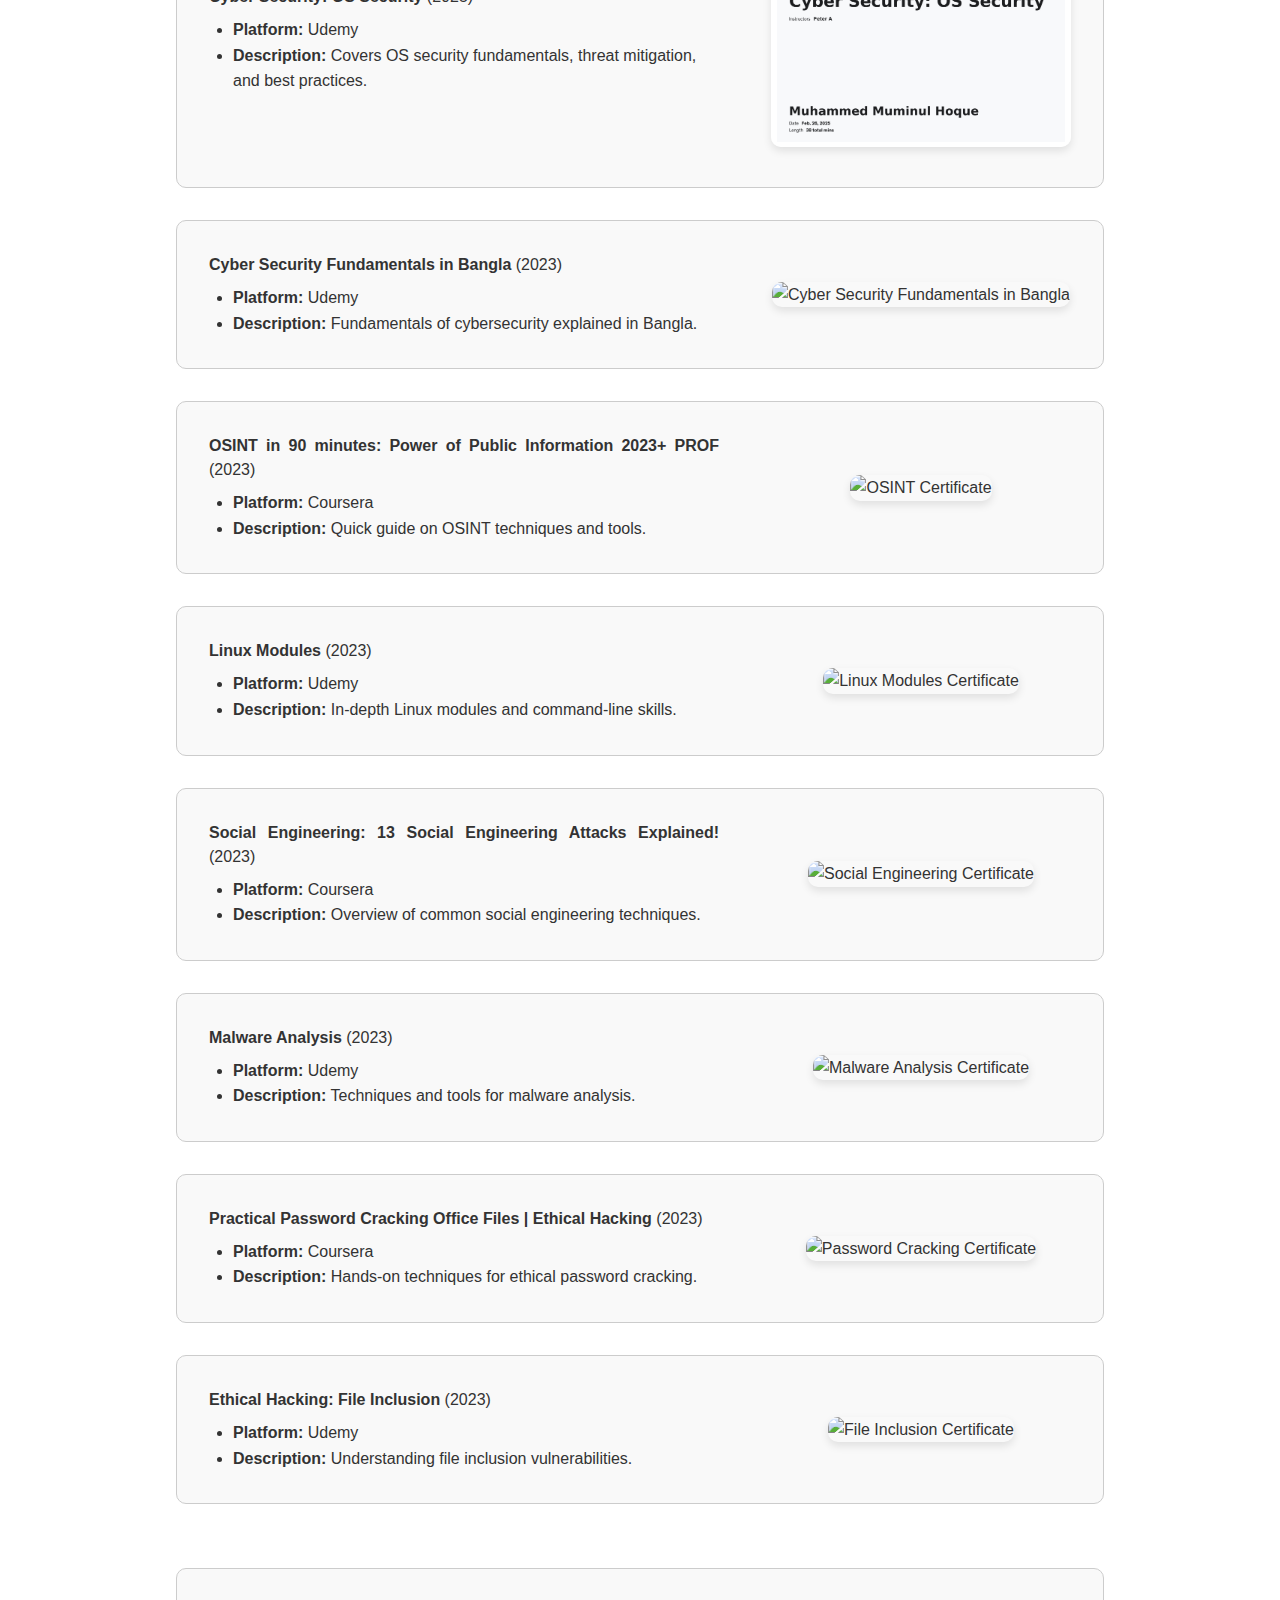
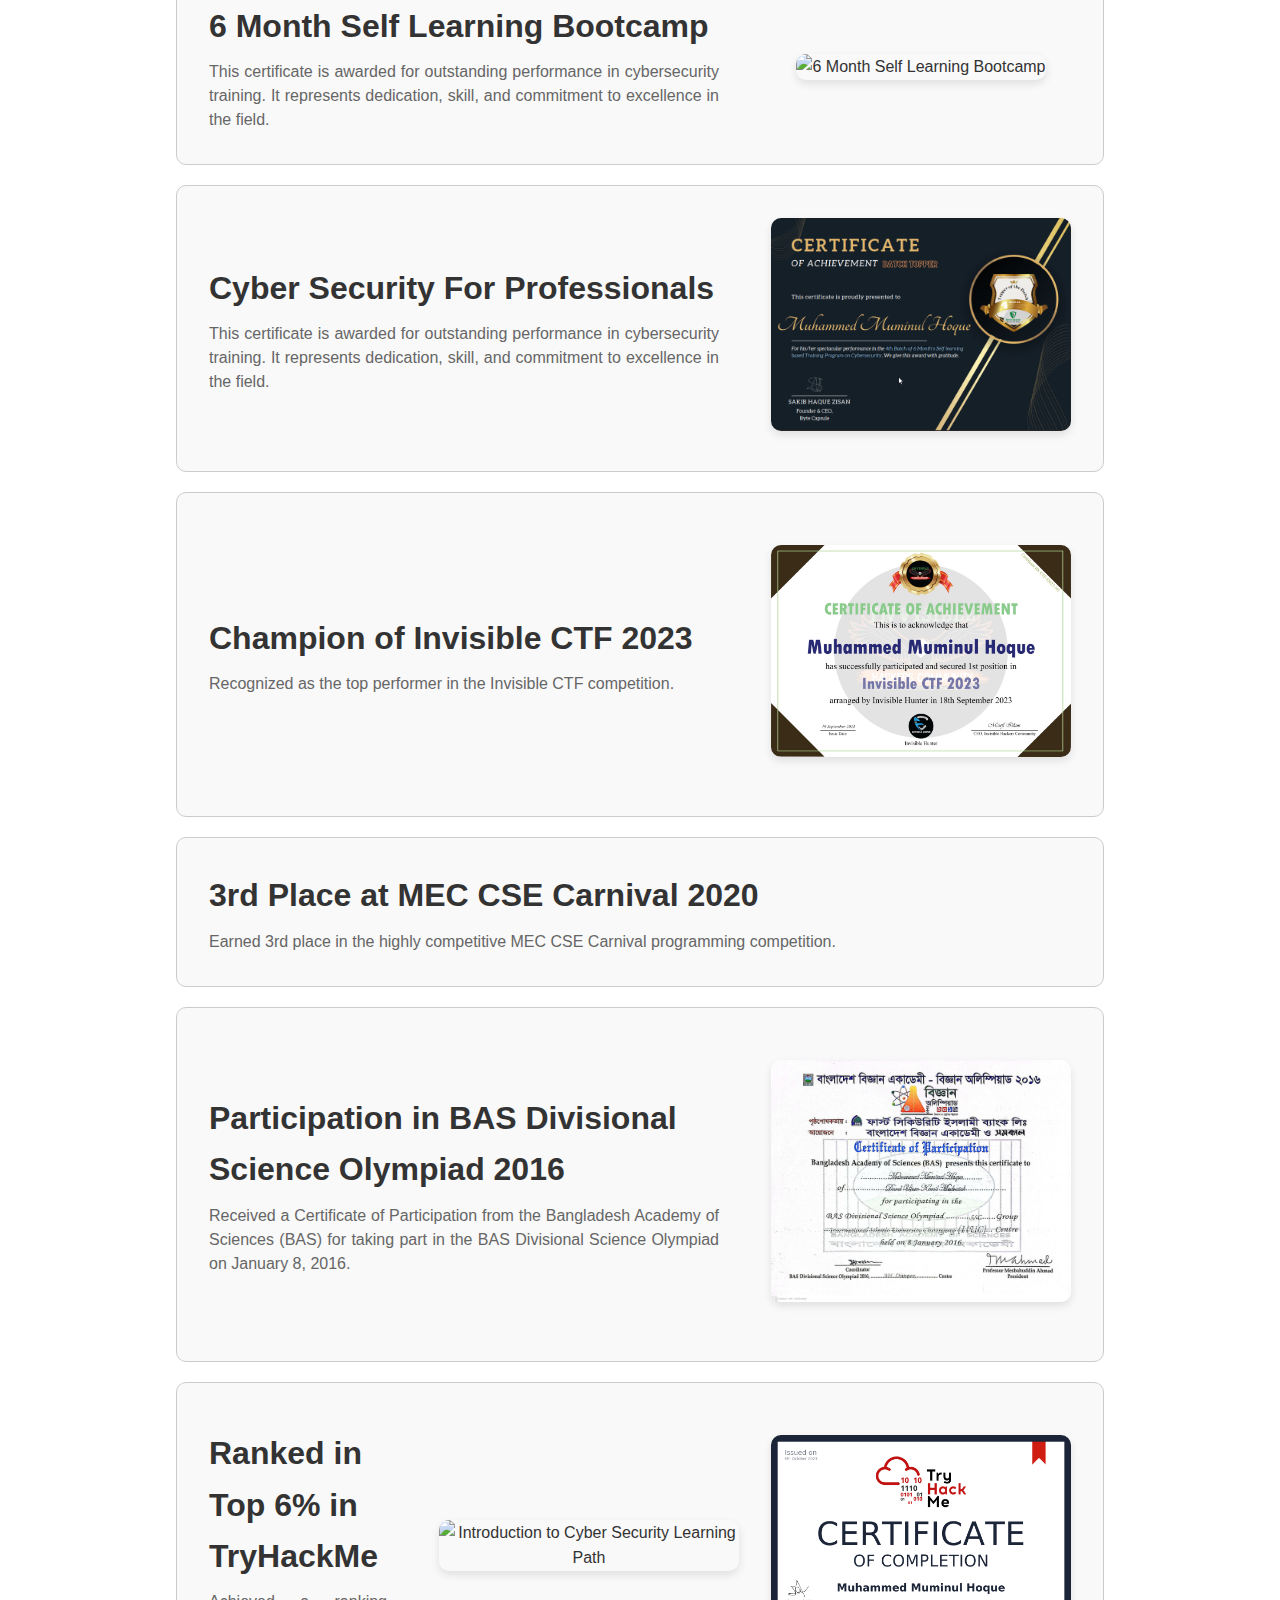
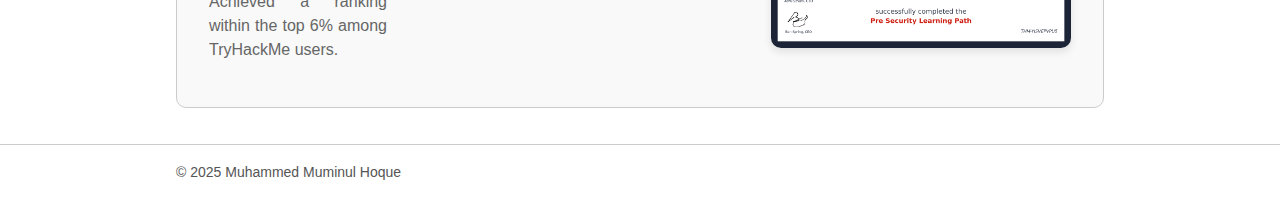
==== commit cd802c47: "Update index.html" ====
--- a/index.html
+++ b/index.html
@@ -420,6 +420,18 @@
           </div>
         </div>
         <div class="achievement-item section-item">
+  <div class="text-content">
+    <h2>Participation in BAS Divisional Science Olympiad 2016</h2>
+    <p>
+      Received a Certificate of Participation from the Bangladesh Academy of Sciences (BAS) for taking part in the BAS Divisional Science Olympiad on January 8, 2016.
+    </p>
+  </div>
+  <div class="image-content">
+    <img src="assets/Science Olympiad.jpeg" alt="Participation in BAS Divisional Science Olympiad 2016" class="achievement-img">
+  </div>
+</div>
+
+        <div class="achievement-item section-item">
           <div class="text-content">
             <h2>Ranked in Top 6% in TryHackMe</h2>
             <p>
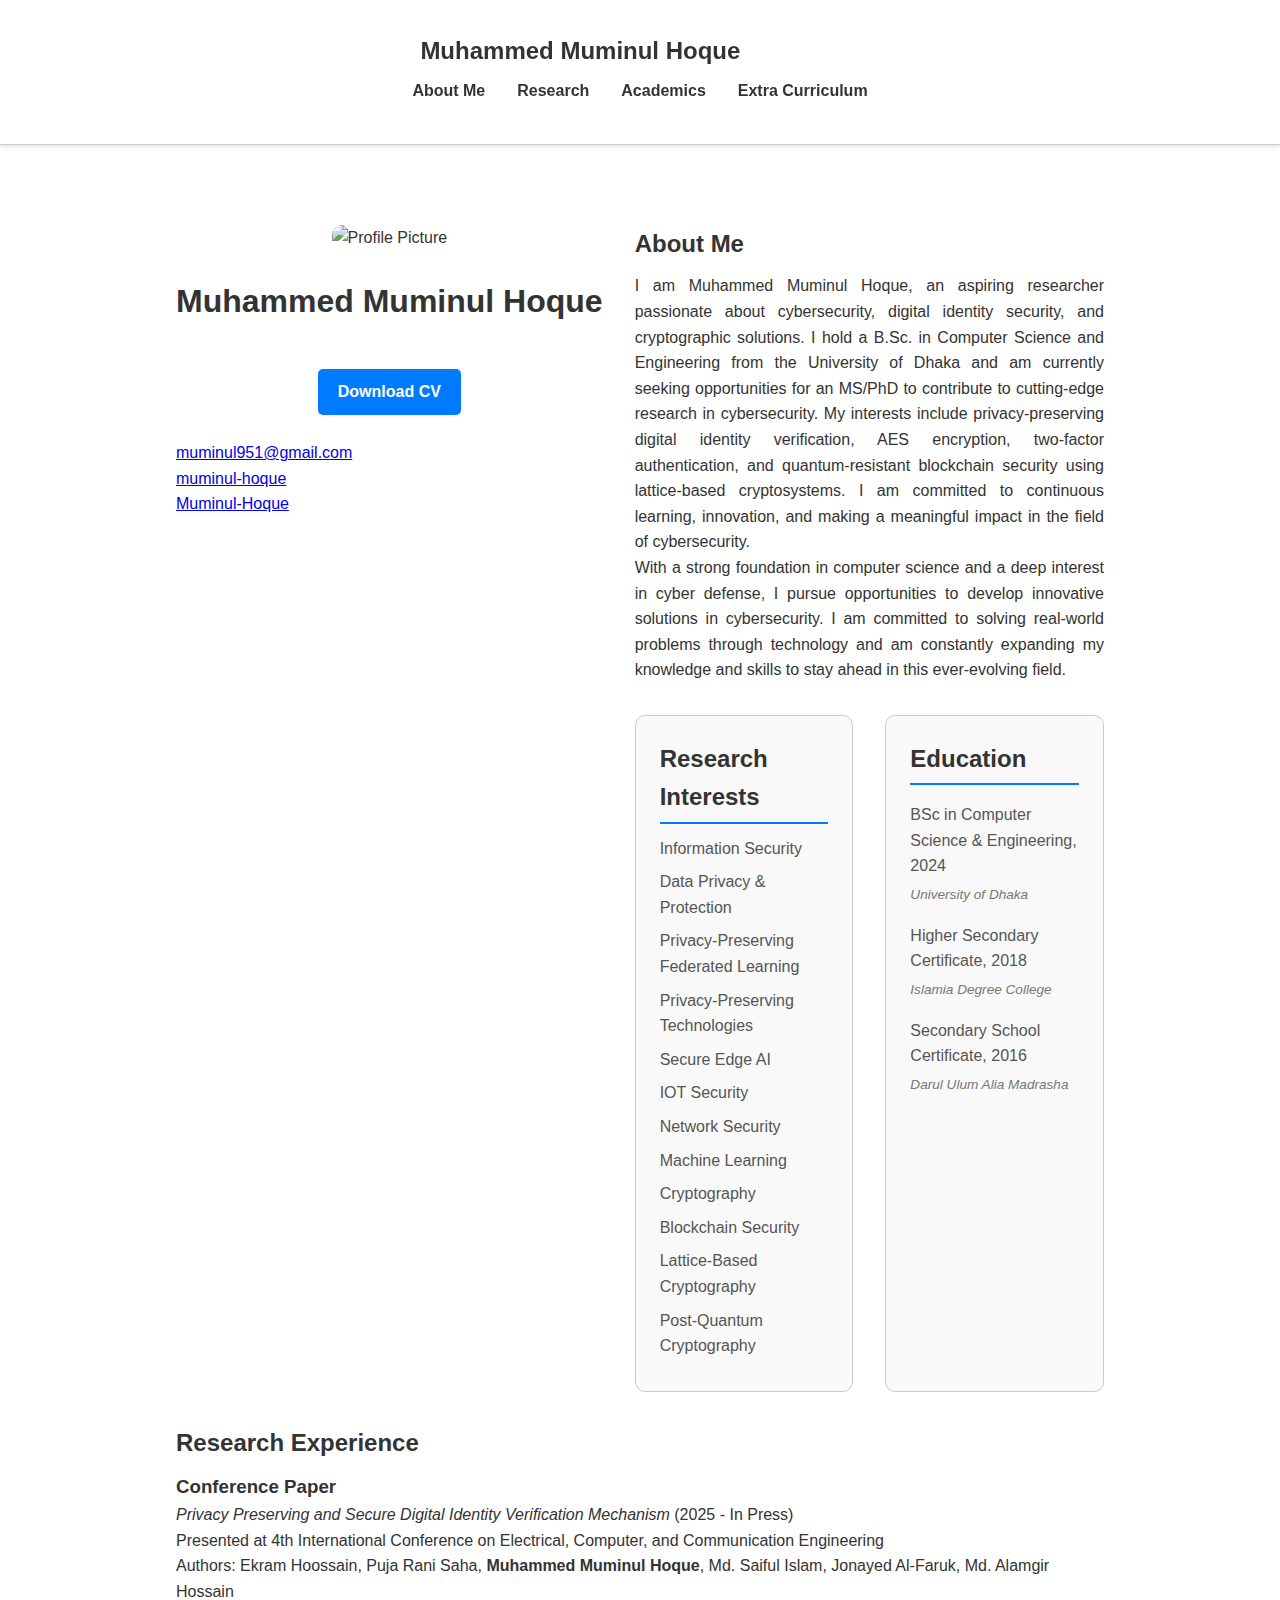
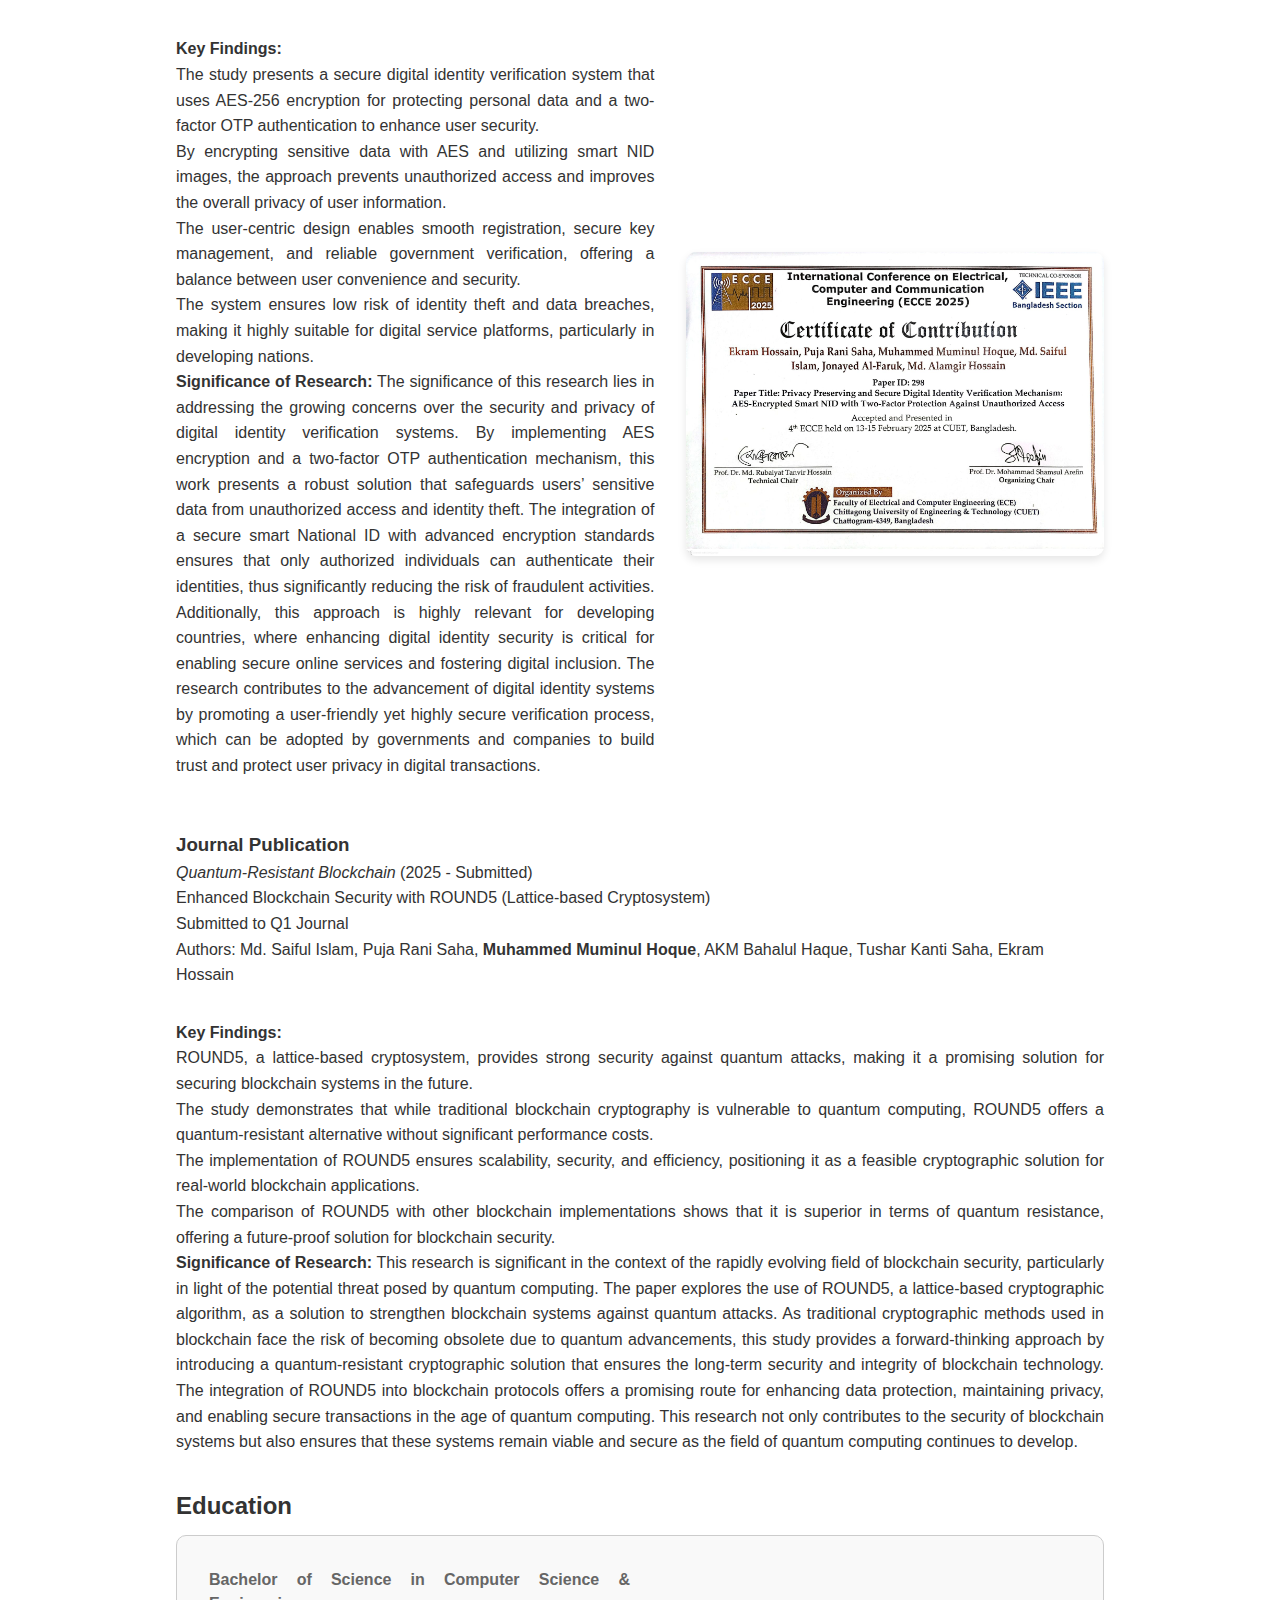
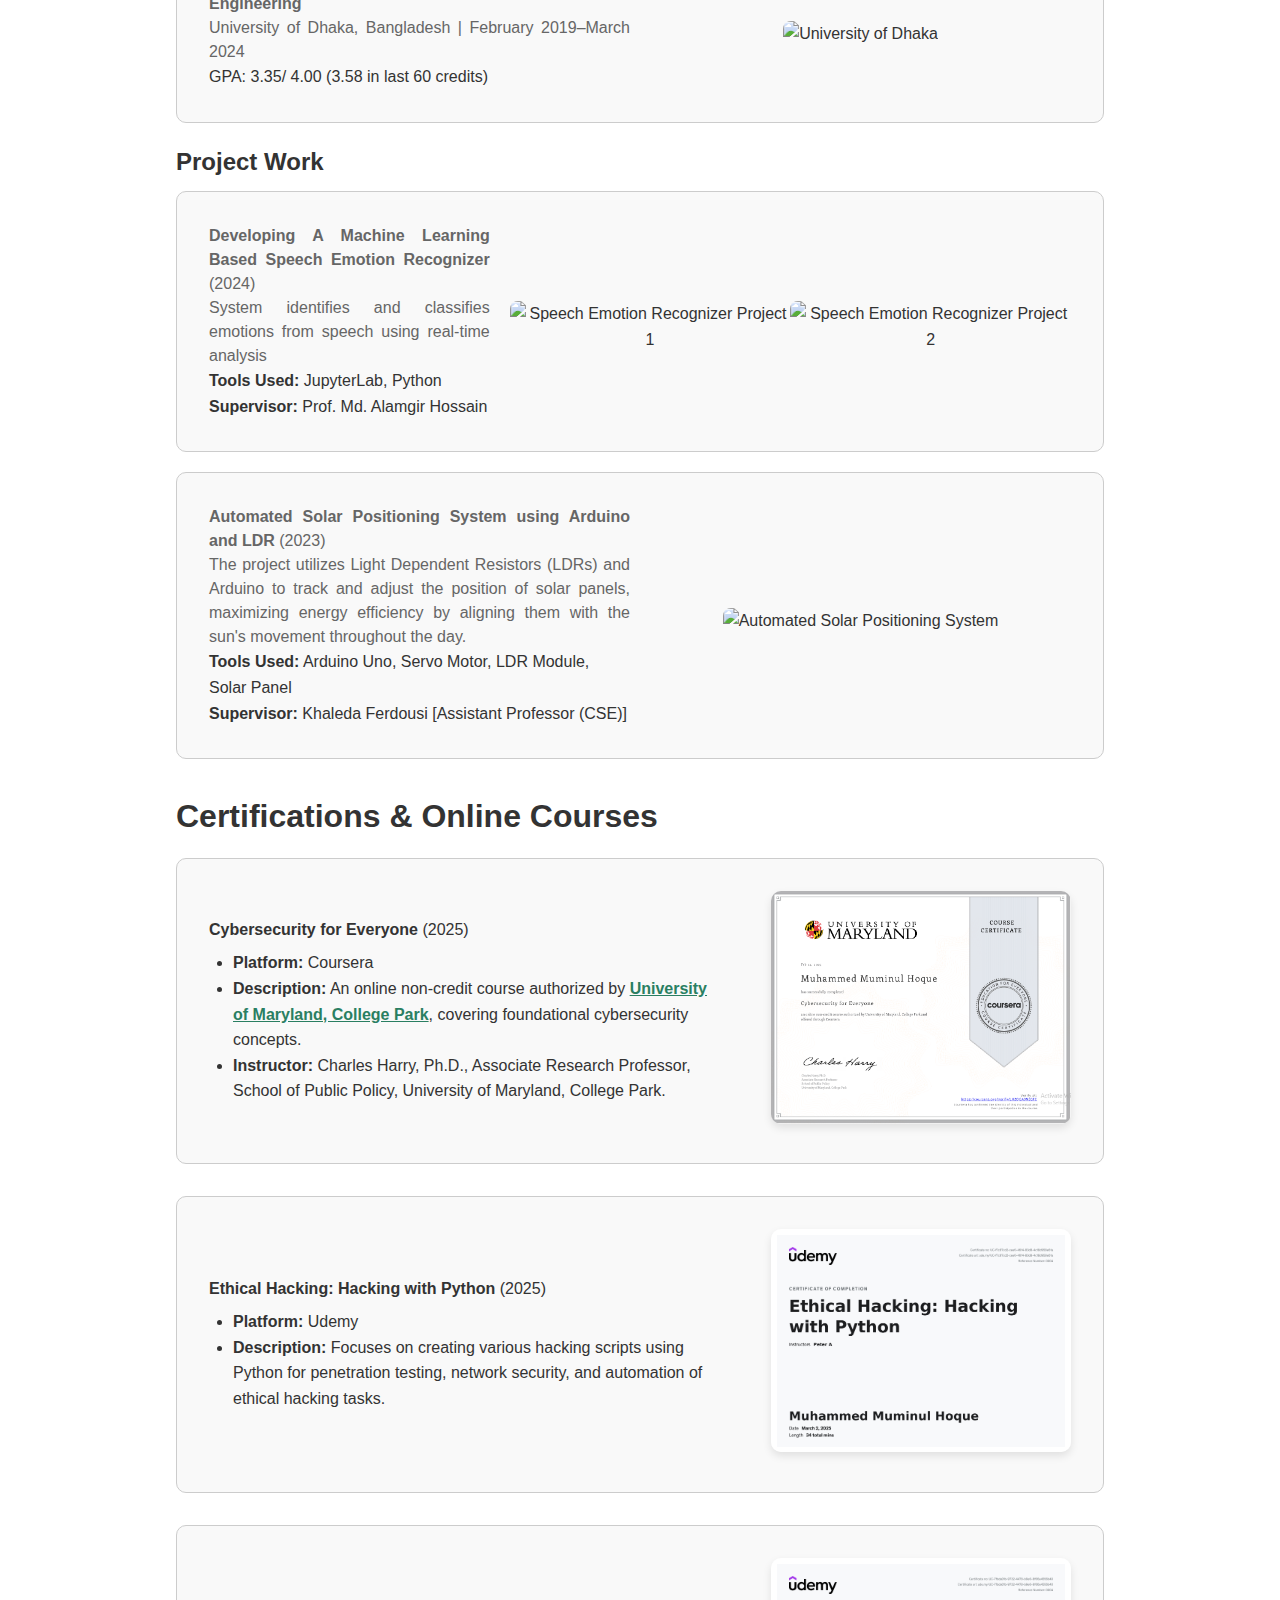
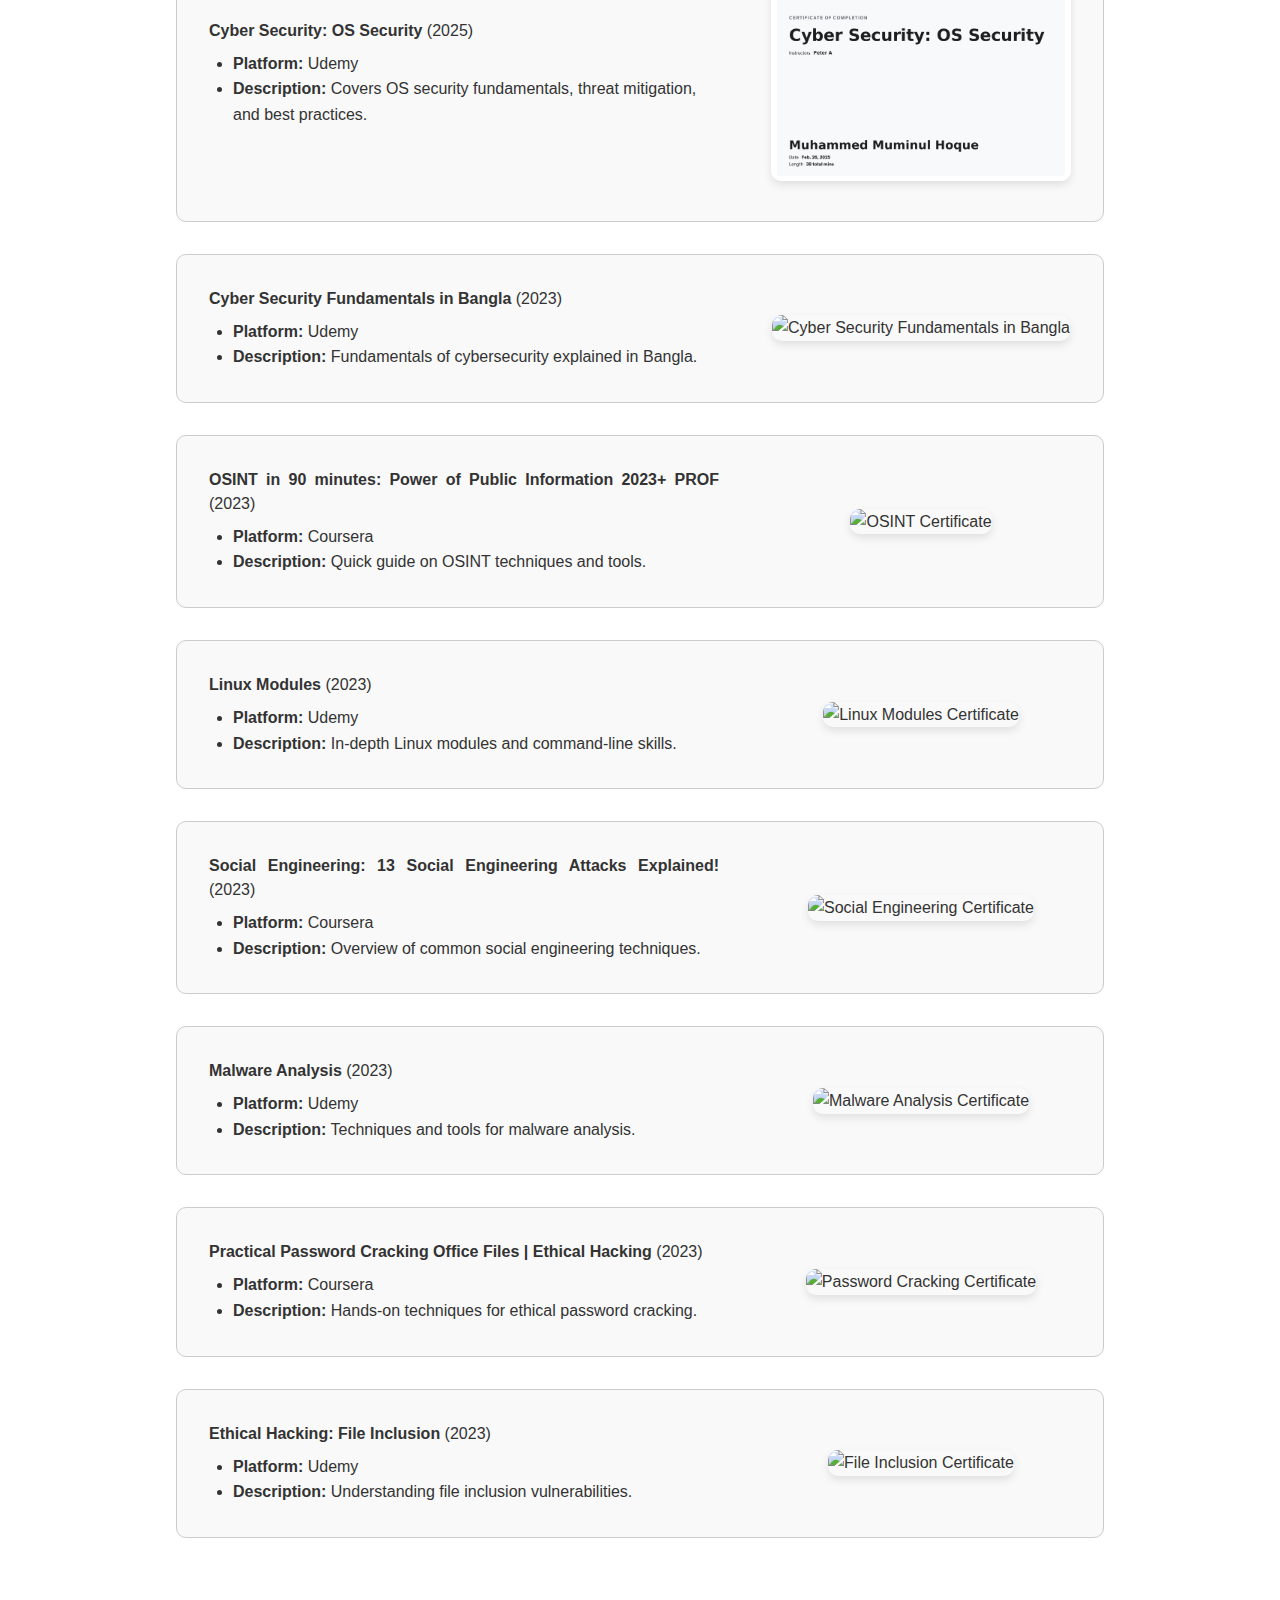
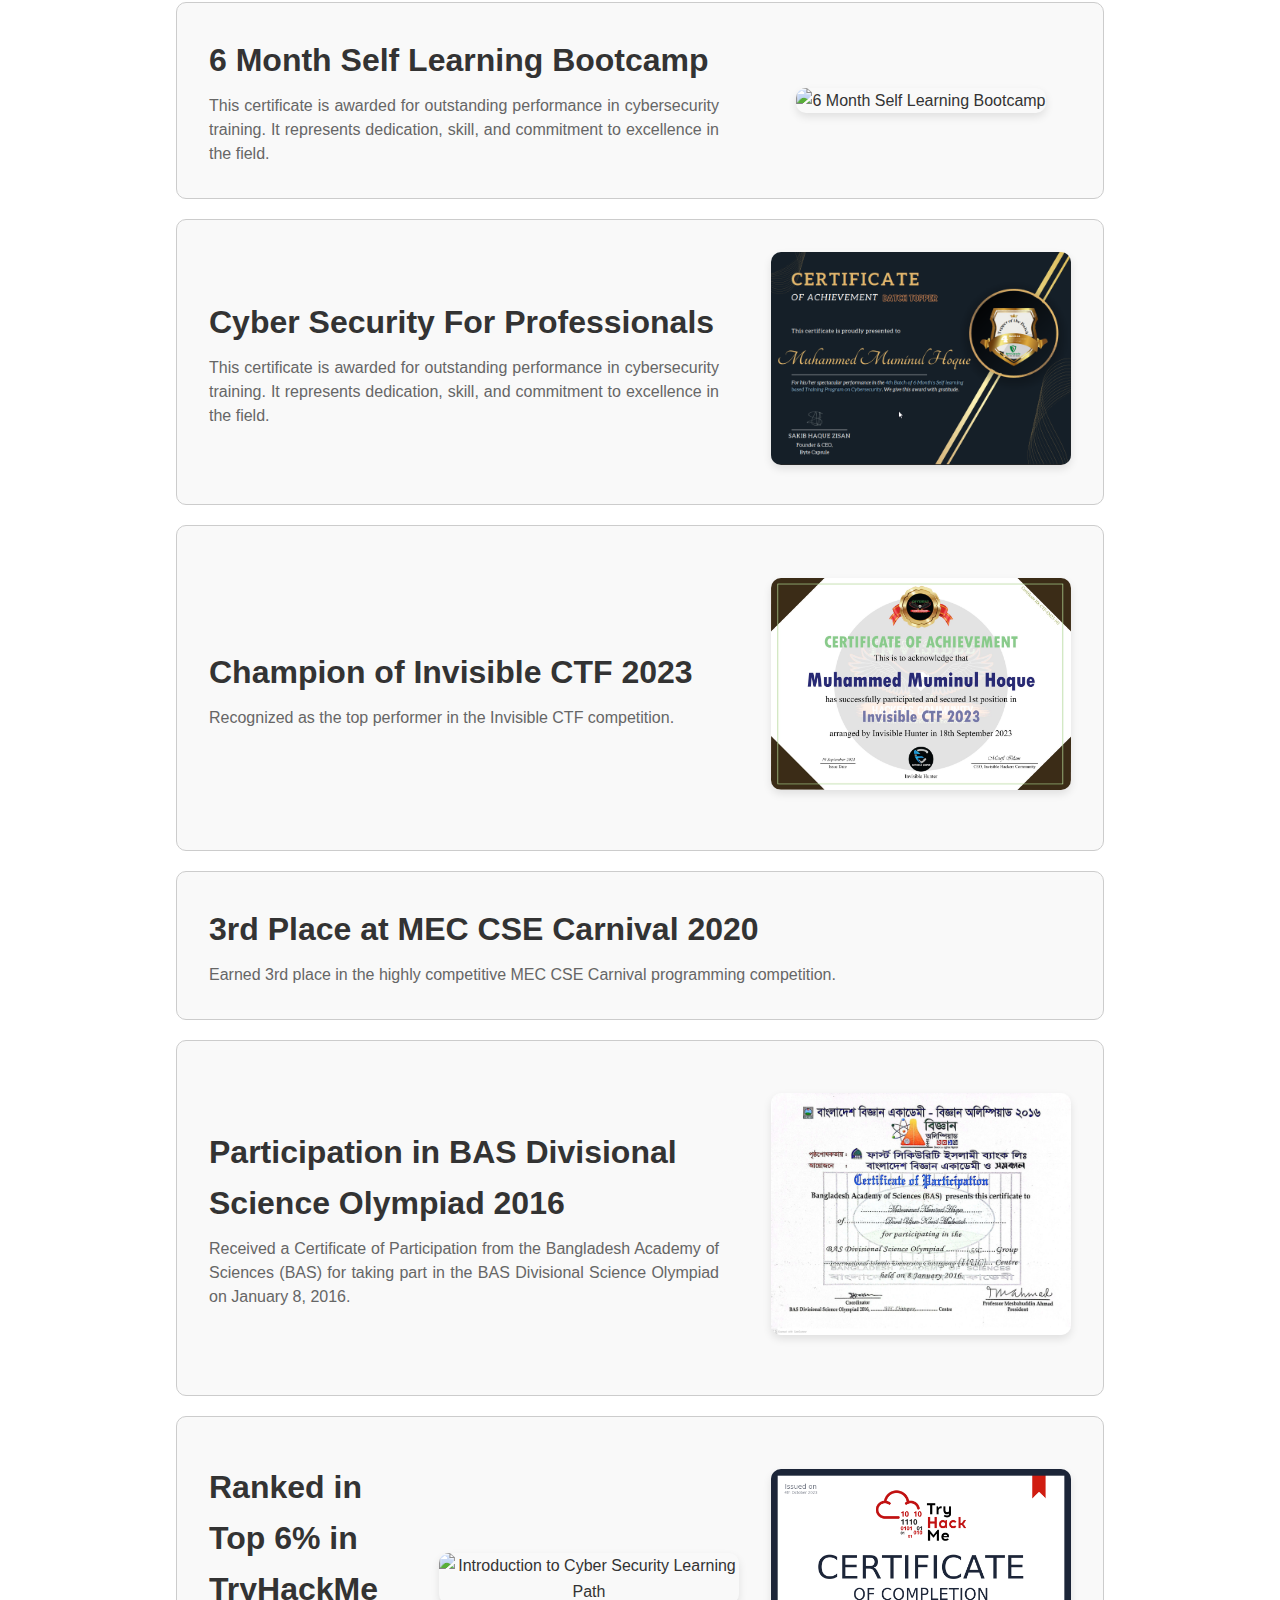
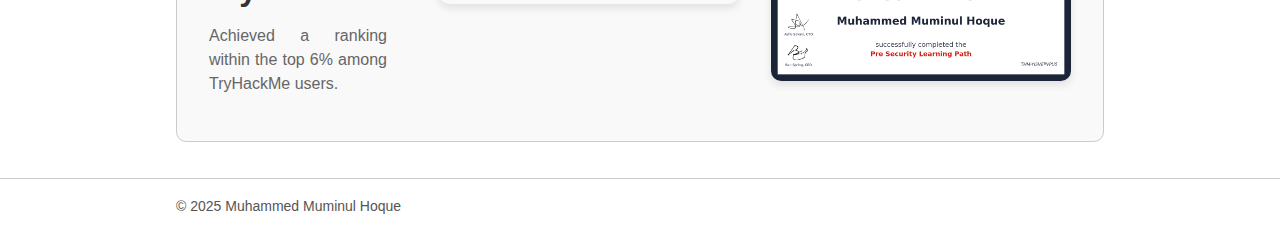
==== commit 4c72e2af: "Update index.html" ====
--- a/index.html
+++ b/index.html
@@ -102,6 +102,7 @@
               <div class="left-column-skills">
                 <h3>Research Interests</h3>
                 <ul>
+                  <li>Information Security</li>
                   <li>Data Privacy & Protection</li>
                   <li>Privacy-Preserving Federated Learning</li>
                   <li>Privacy-Preserving Technologies</li>
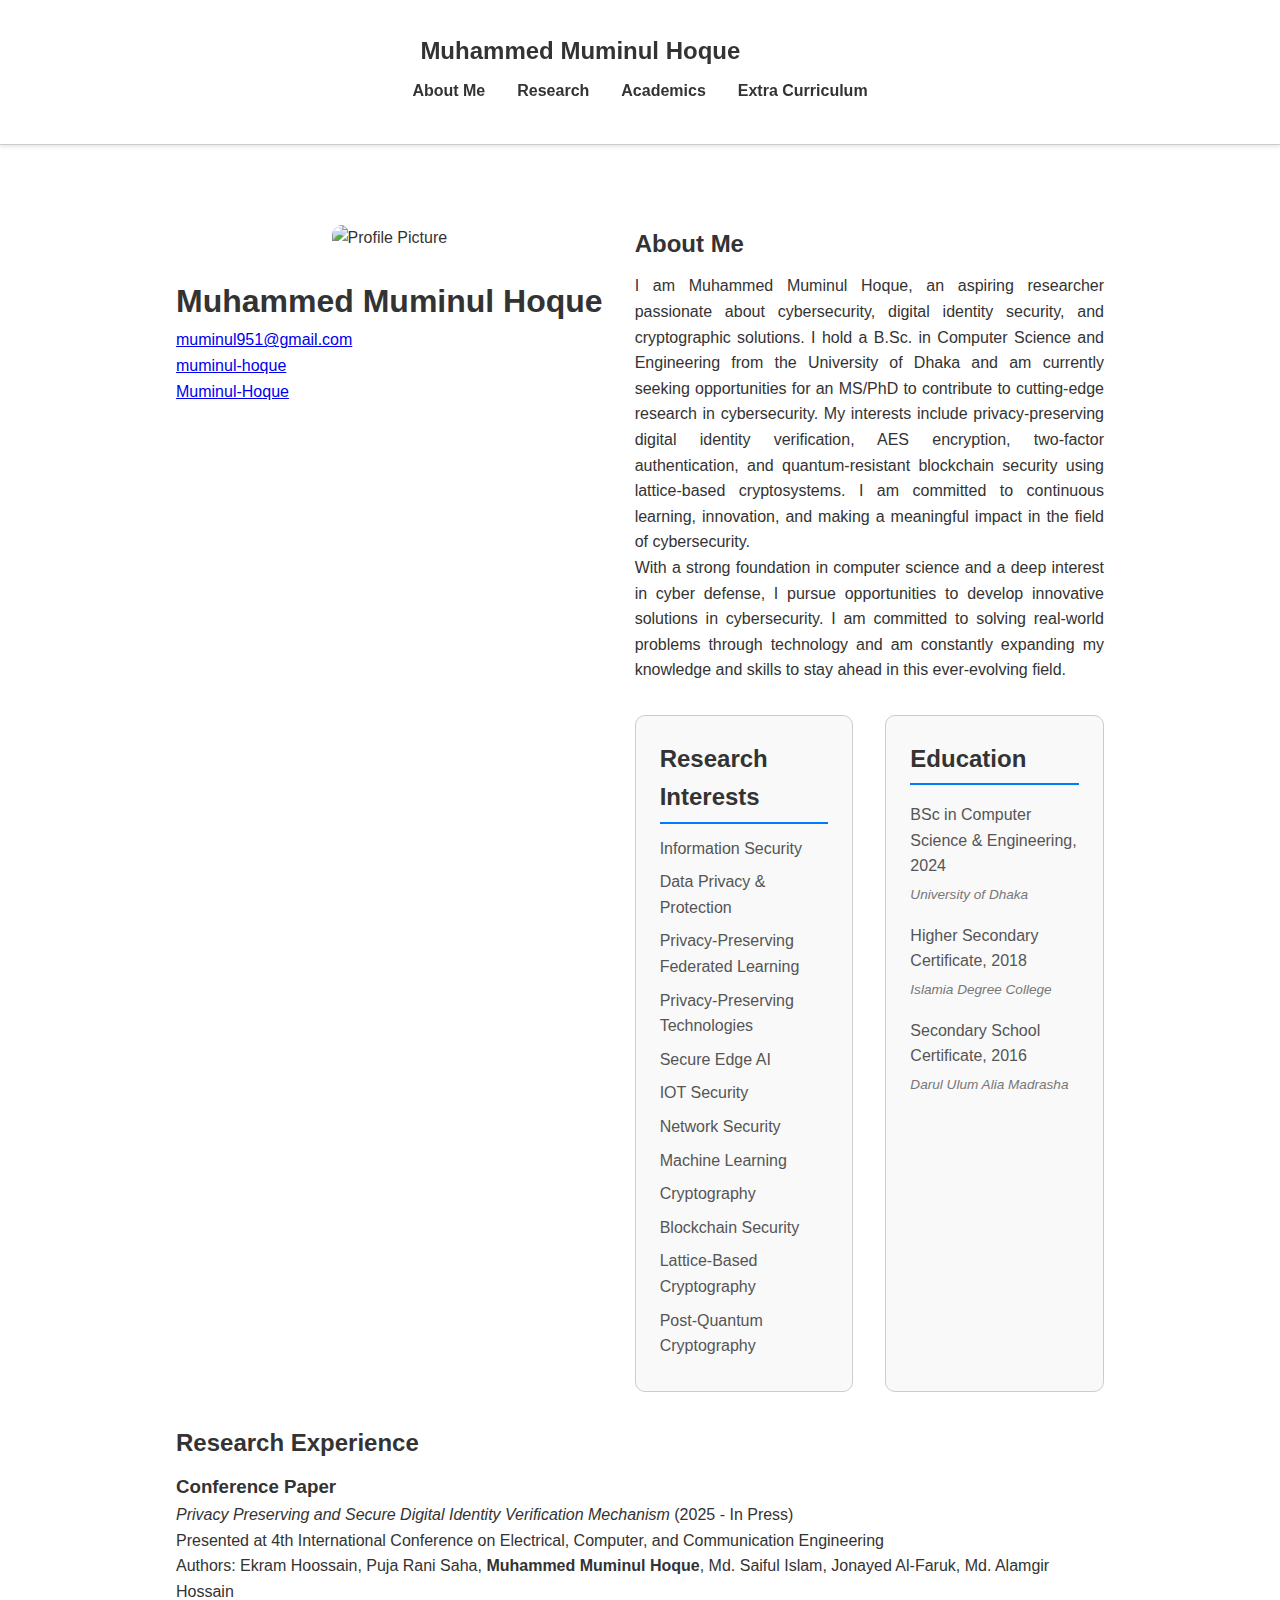
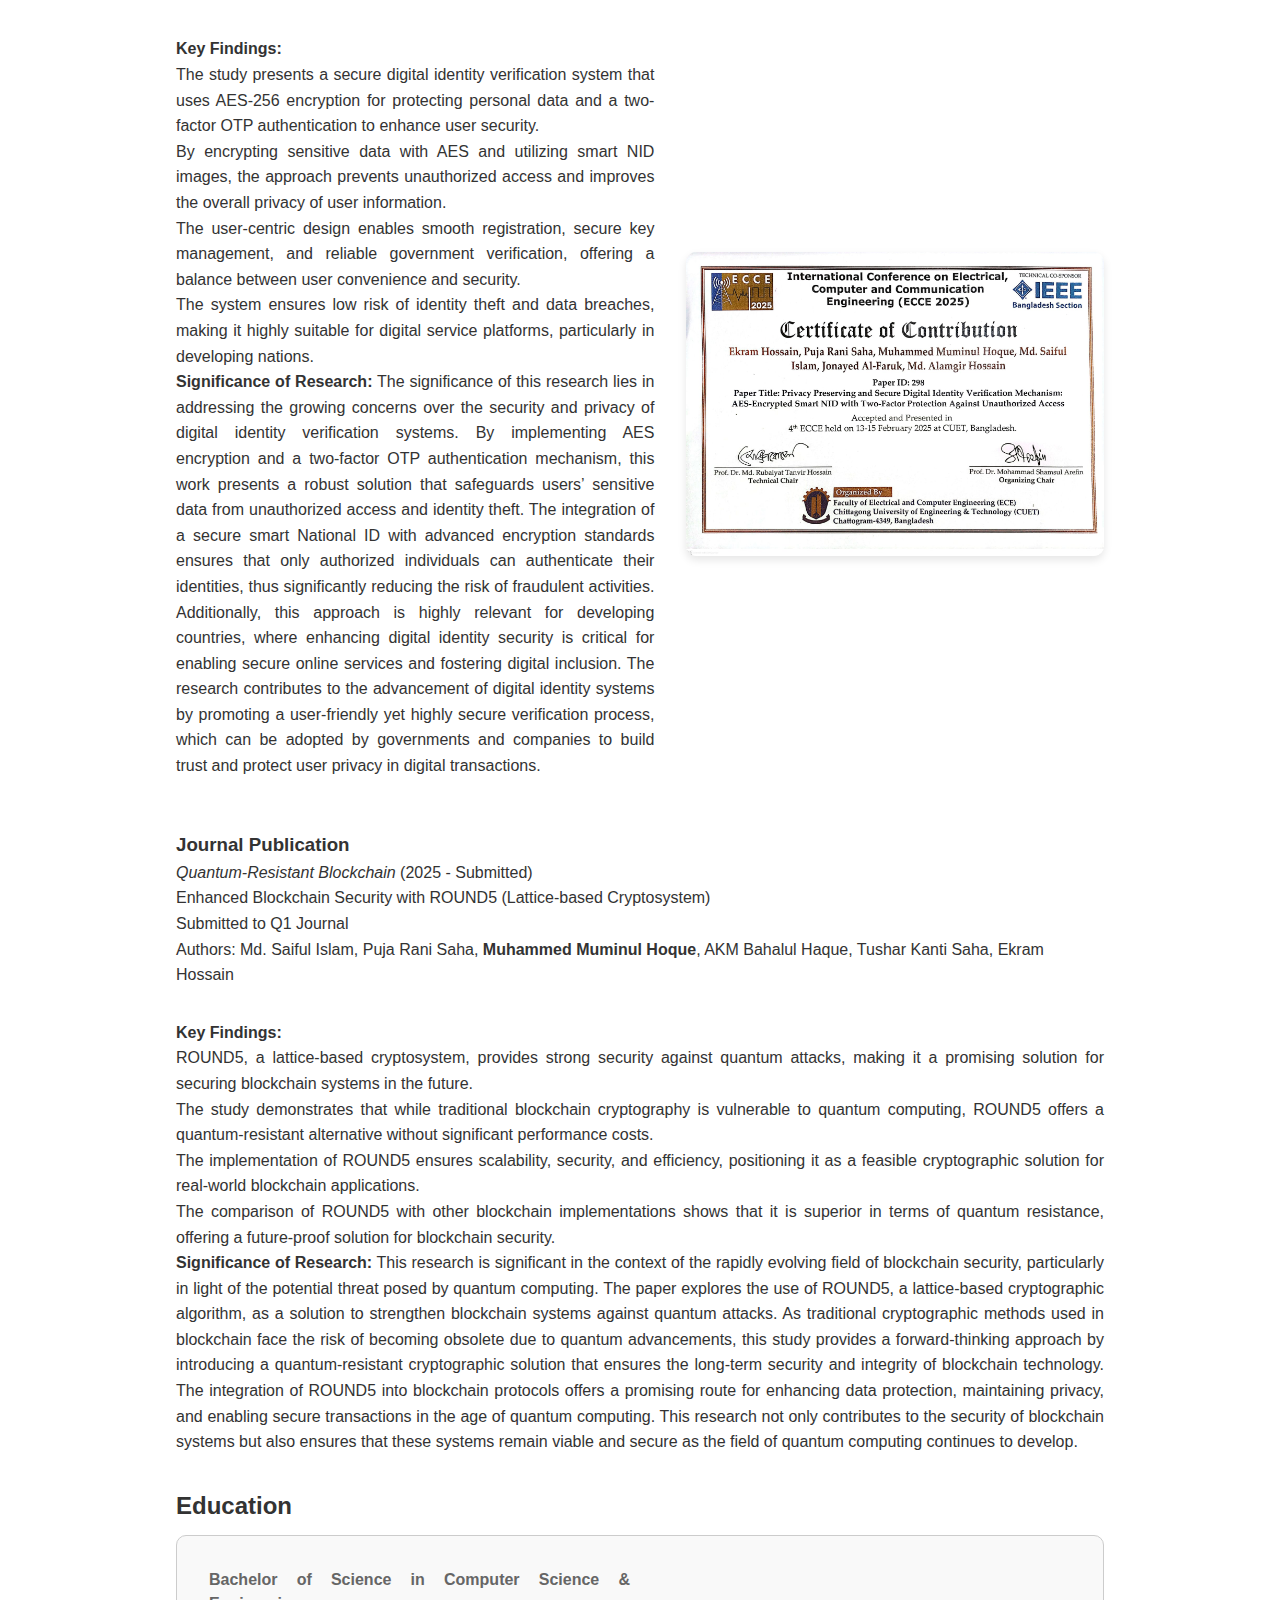
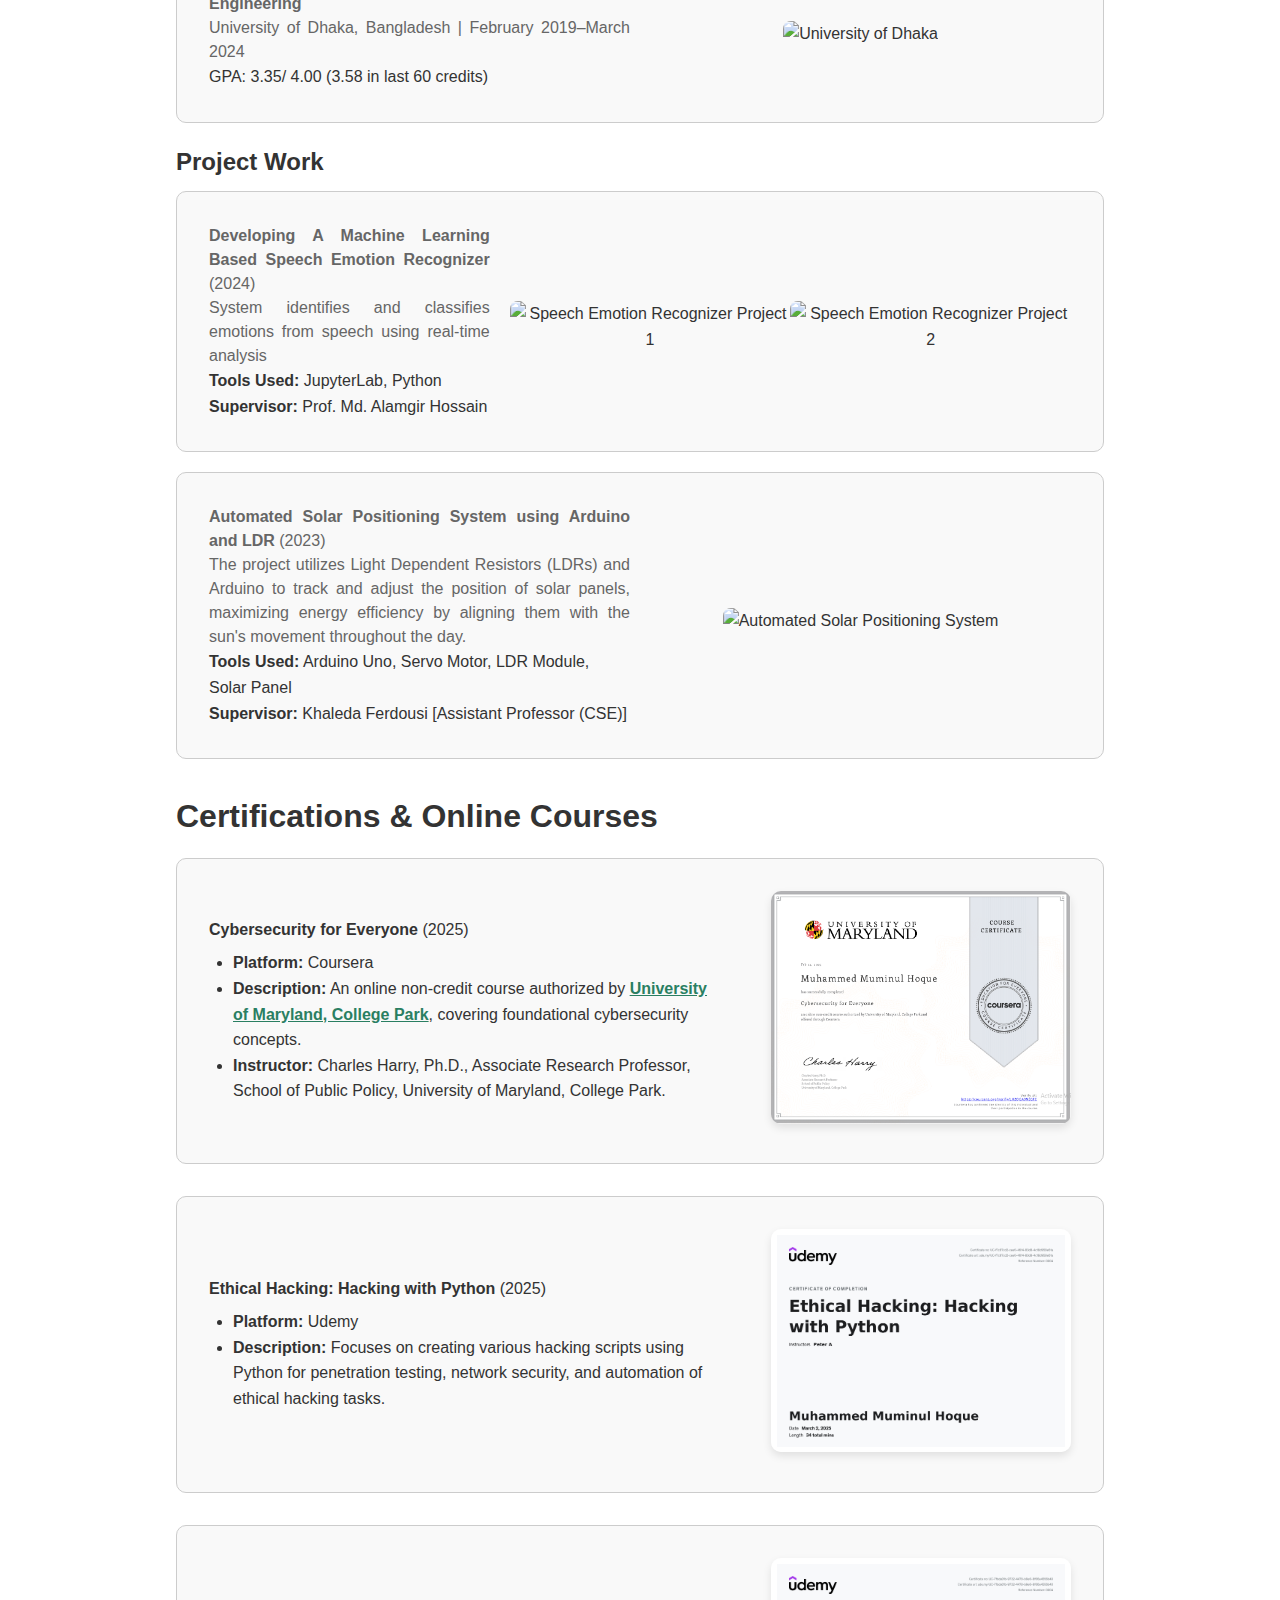
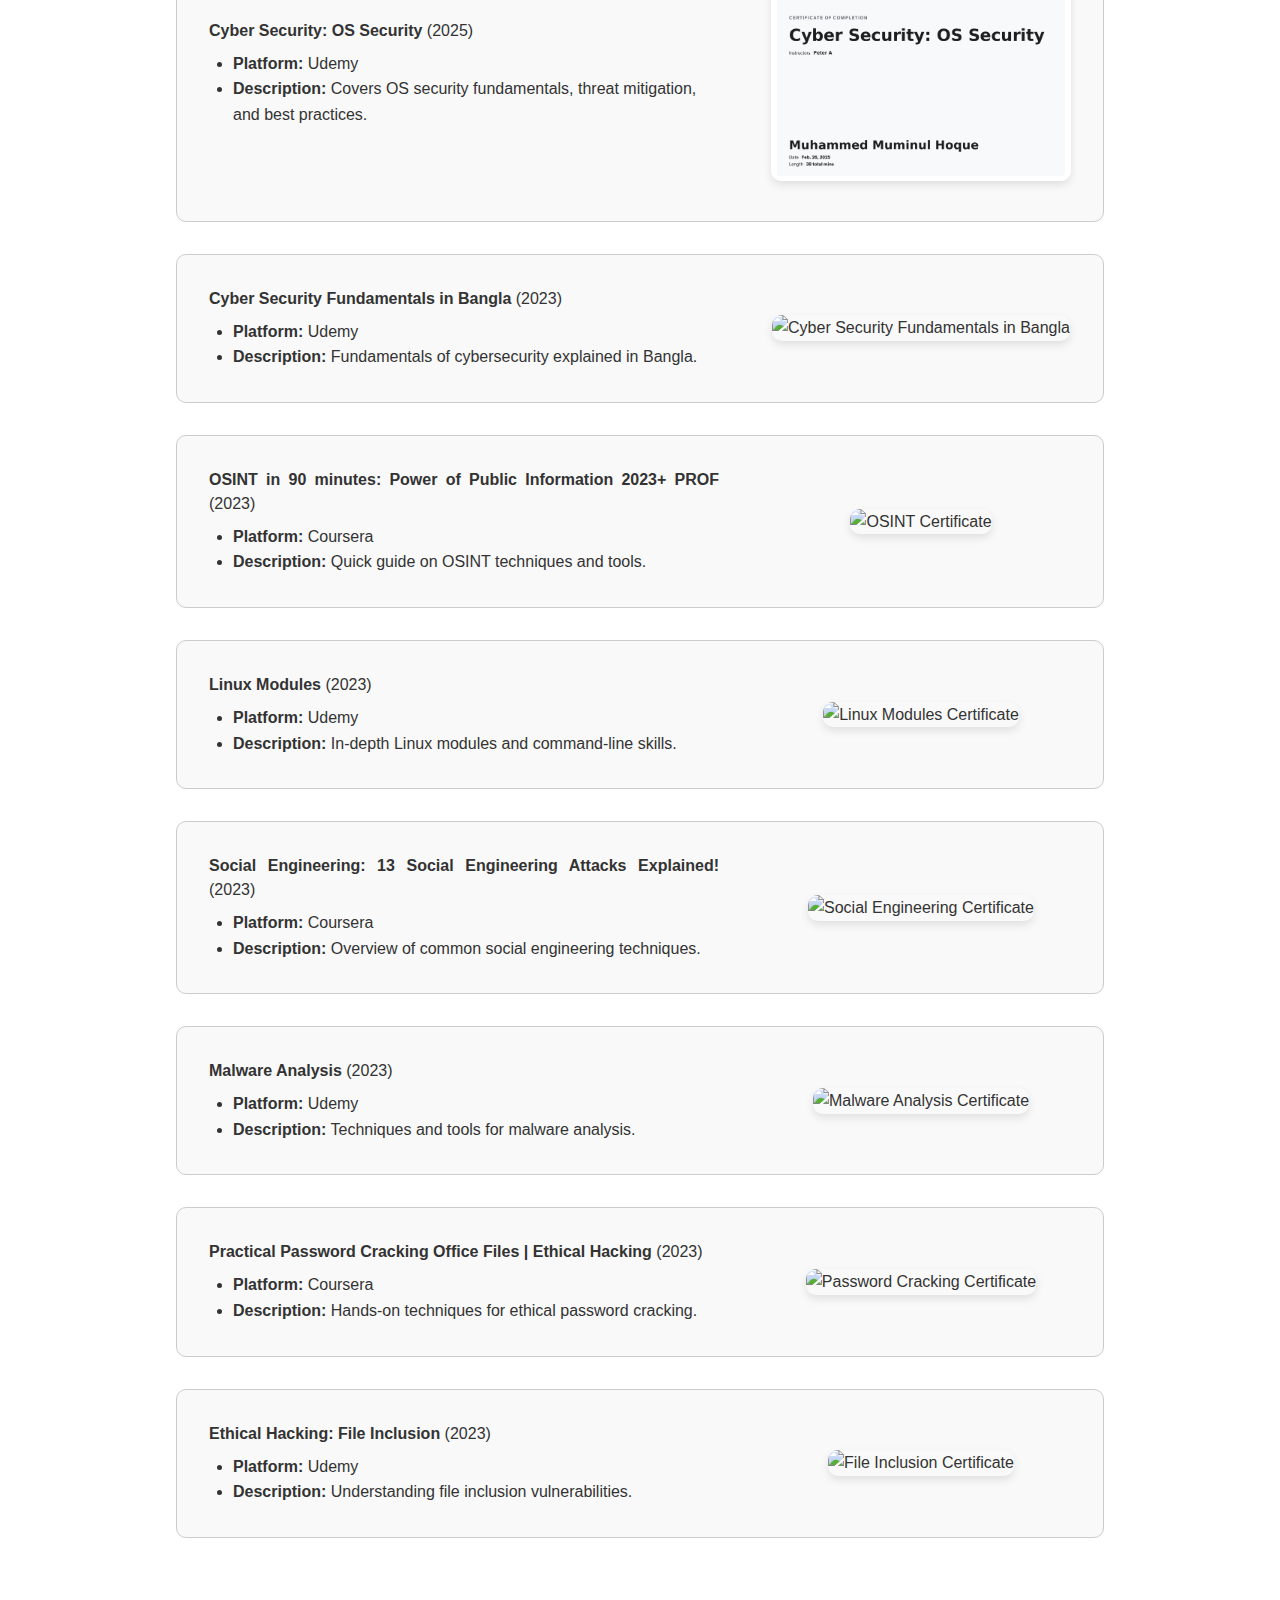
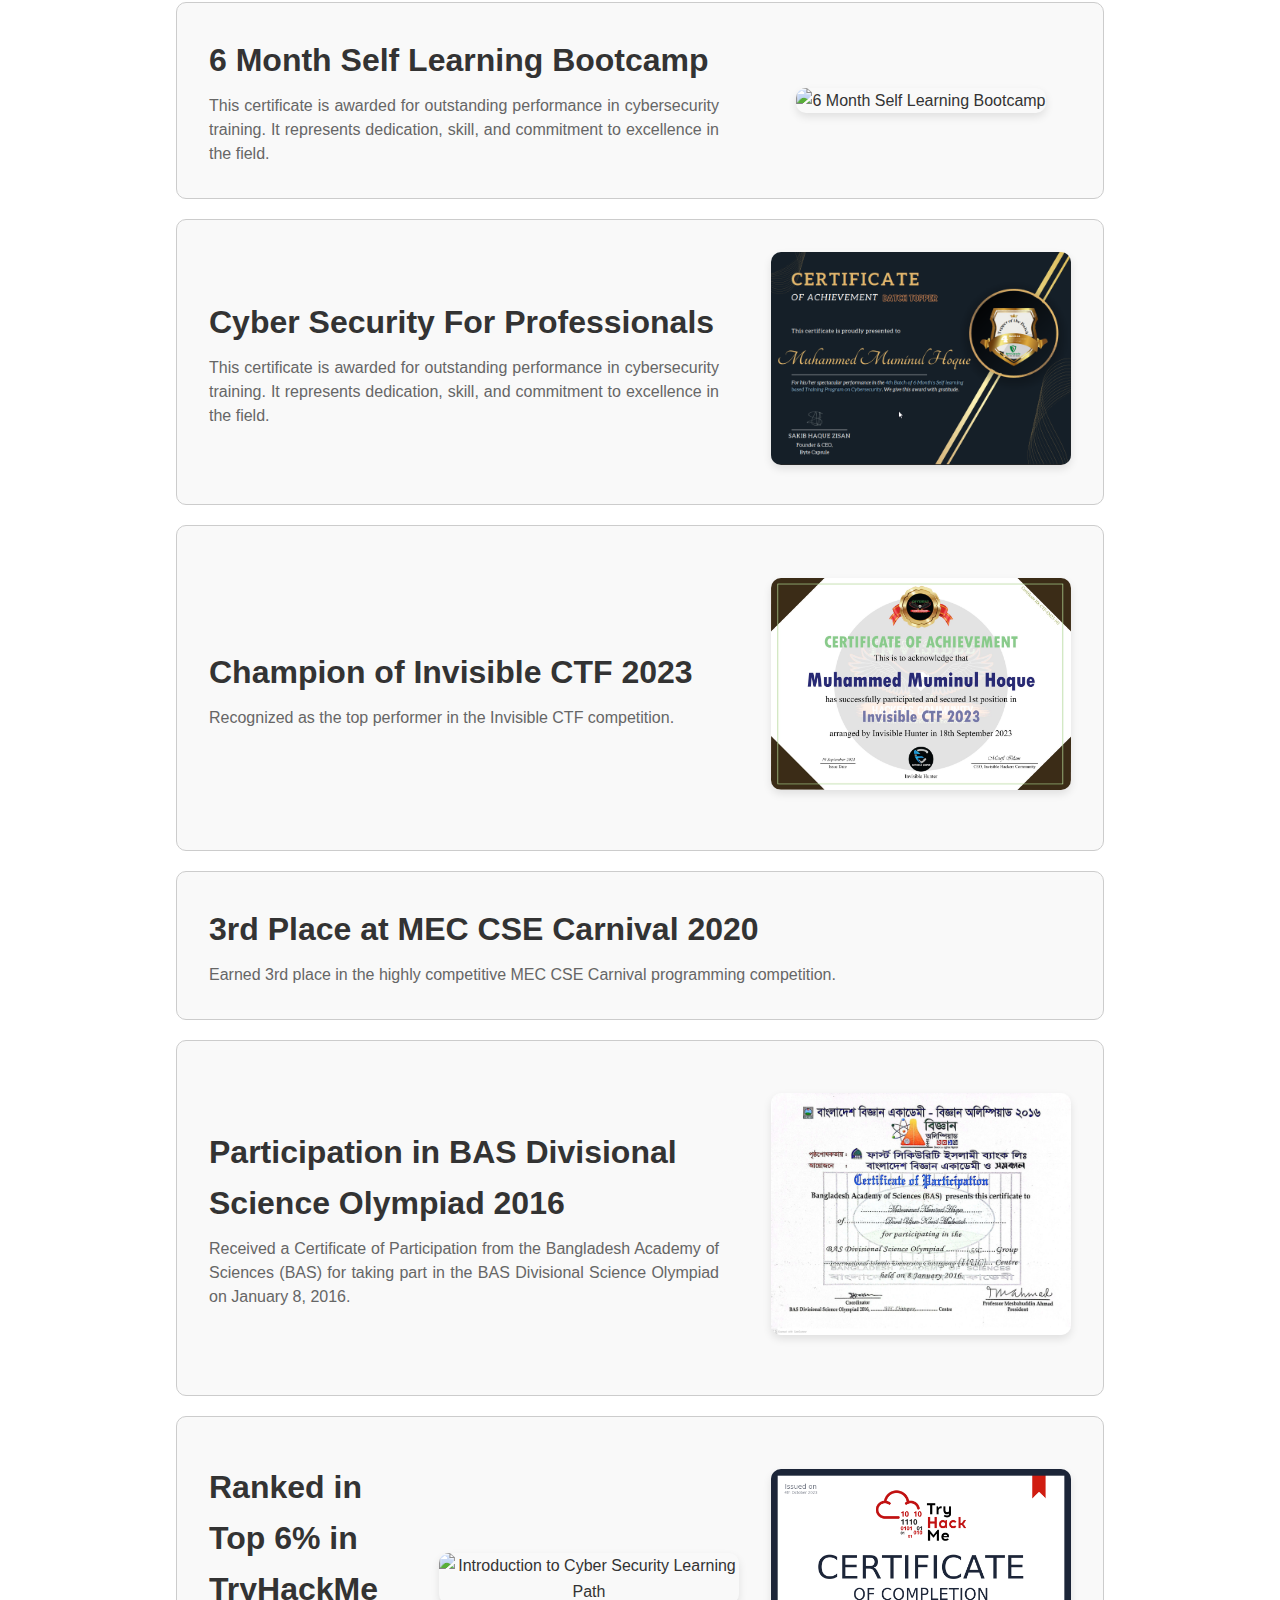
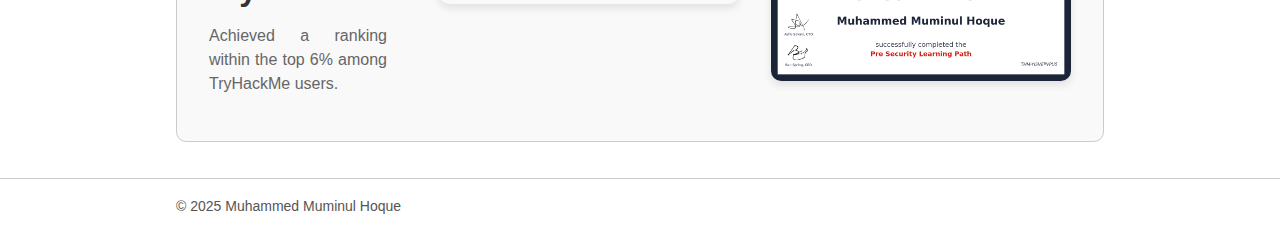
==== commit 9d6b4083: "Update index.html" ====
--- a/index.html
+++ b/index.html
@@ -69,9 +69,11 @@
           <img src="assets/website.png" alt="Profile Picture" class="profile-img">
           <br><br>
           <h1>Muhammed Muminul Hoque</h1>
+         <!-- 
           <br>
           <a href="assets/Muhammed_Muminul_Hoque_CV.pdf" download class="download-btn">Download CV</a>
-          <br><br>
+          <br><br> 
+          -->
           <p>
             <i class="fas fa-envelope"></i>
             <a href="mailto:muminul951@gmail.com">muminul951@gmail.com</a>
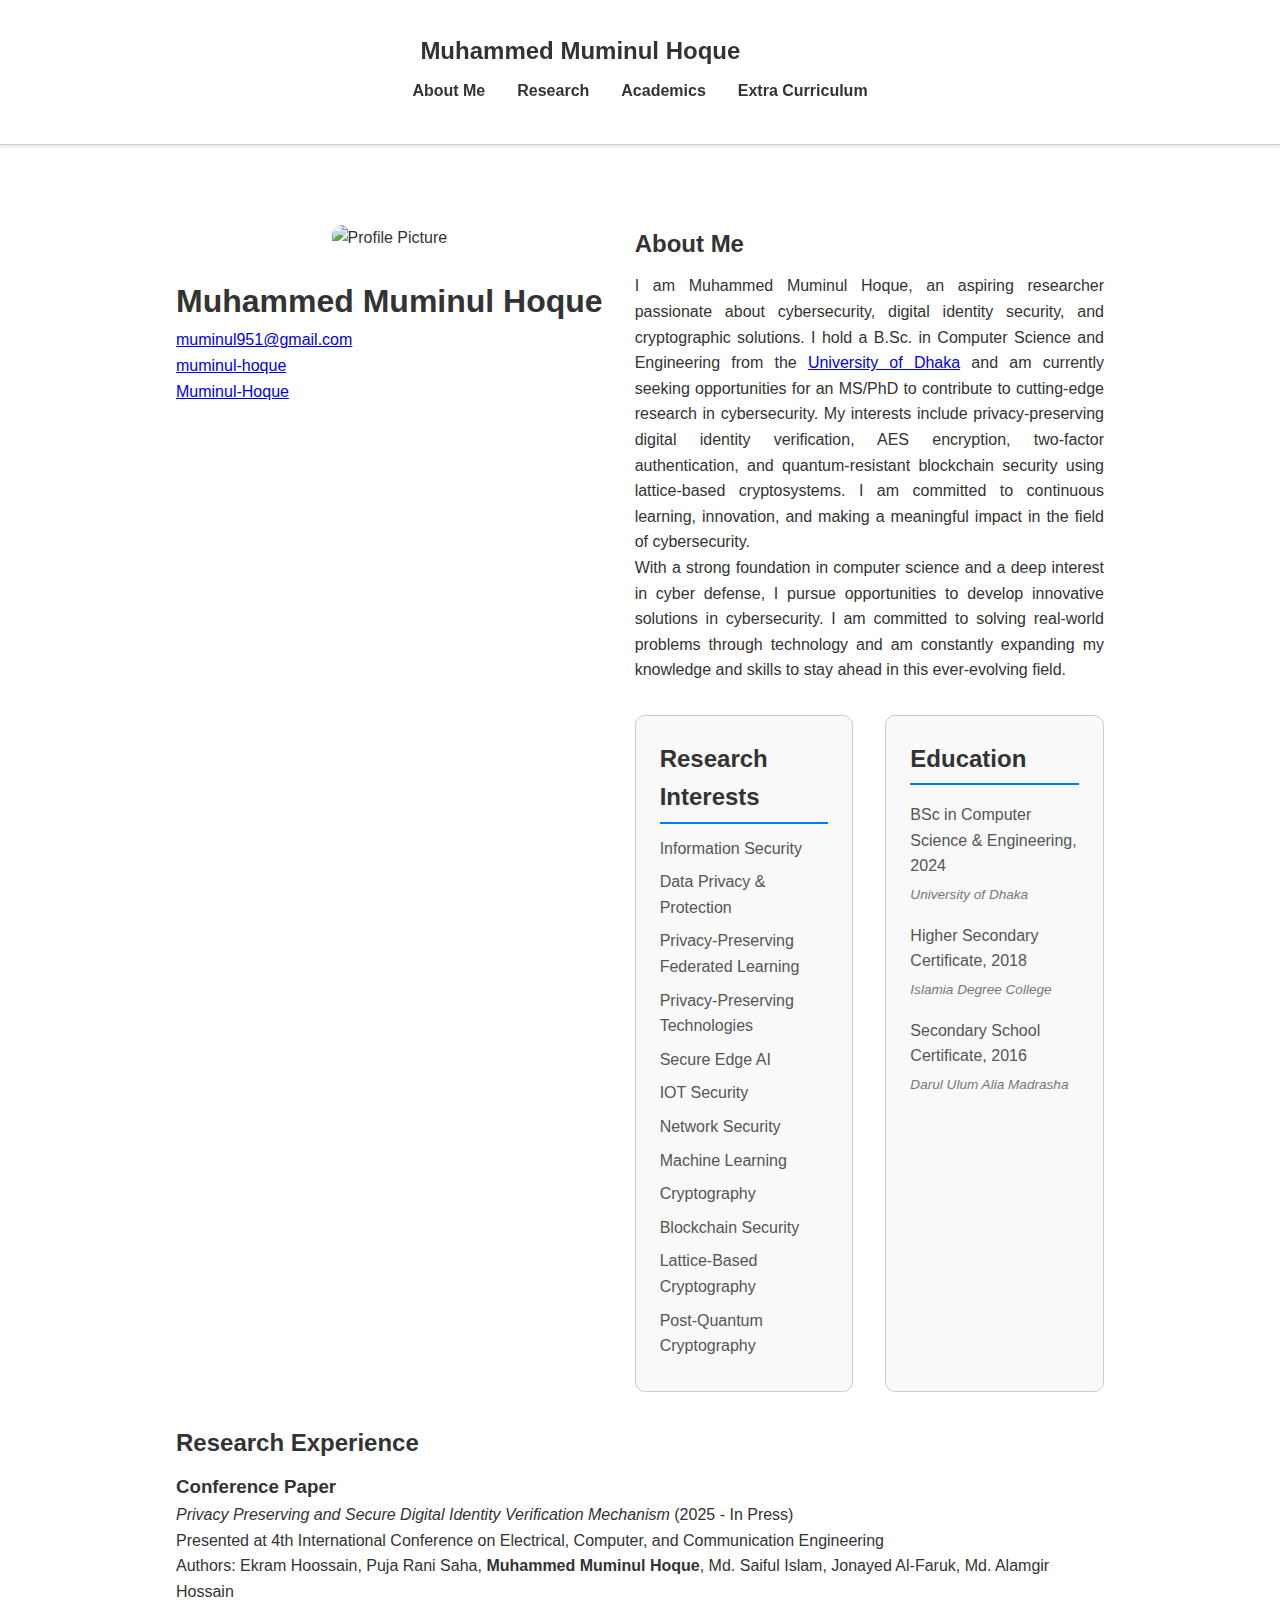
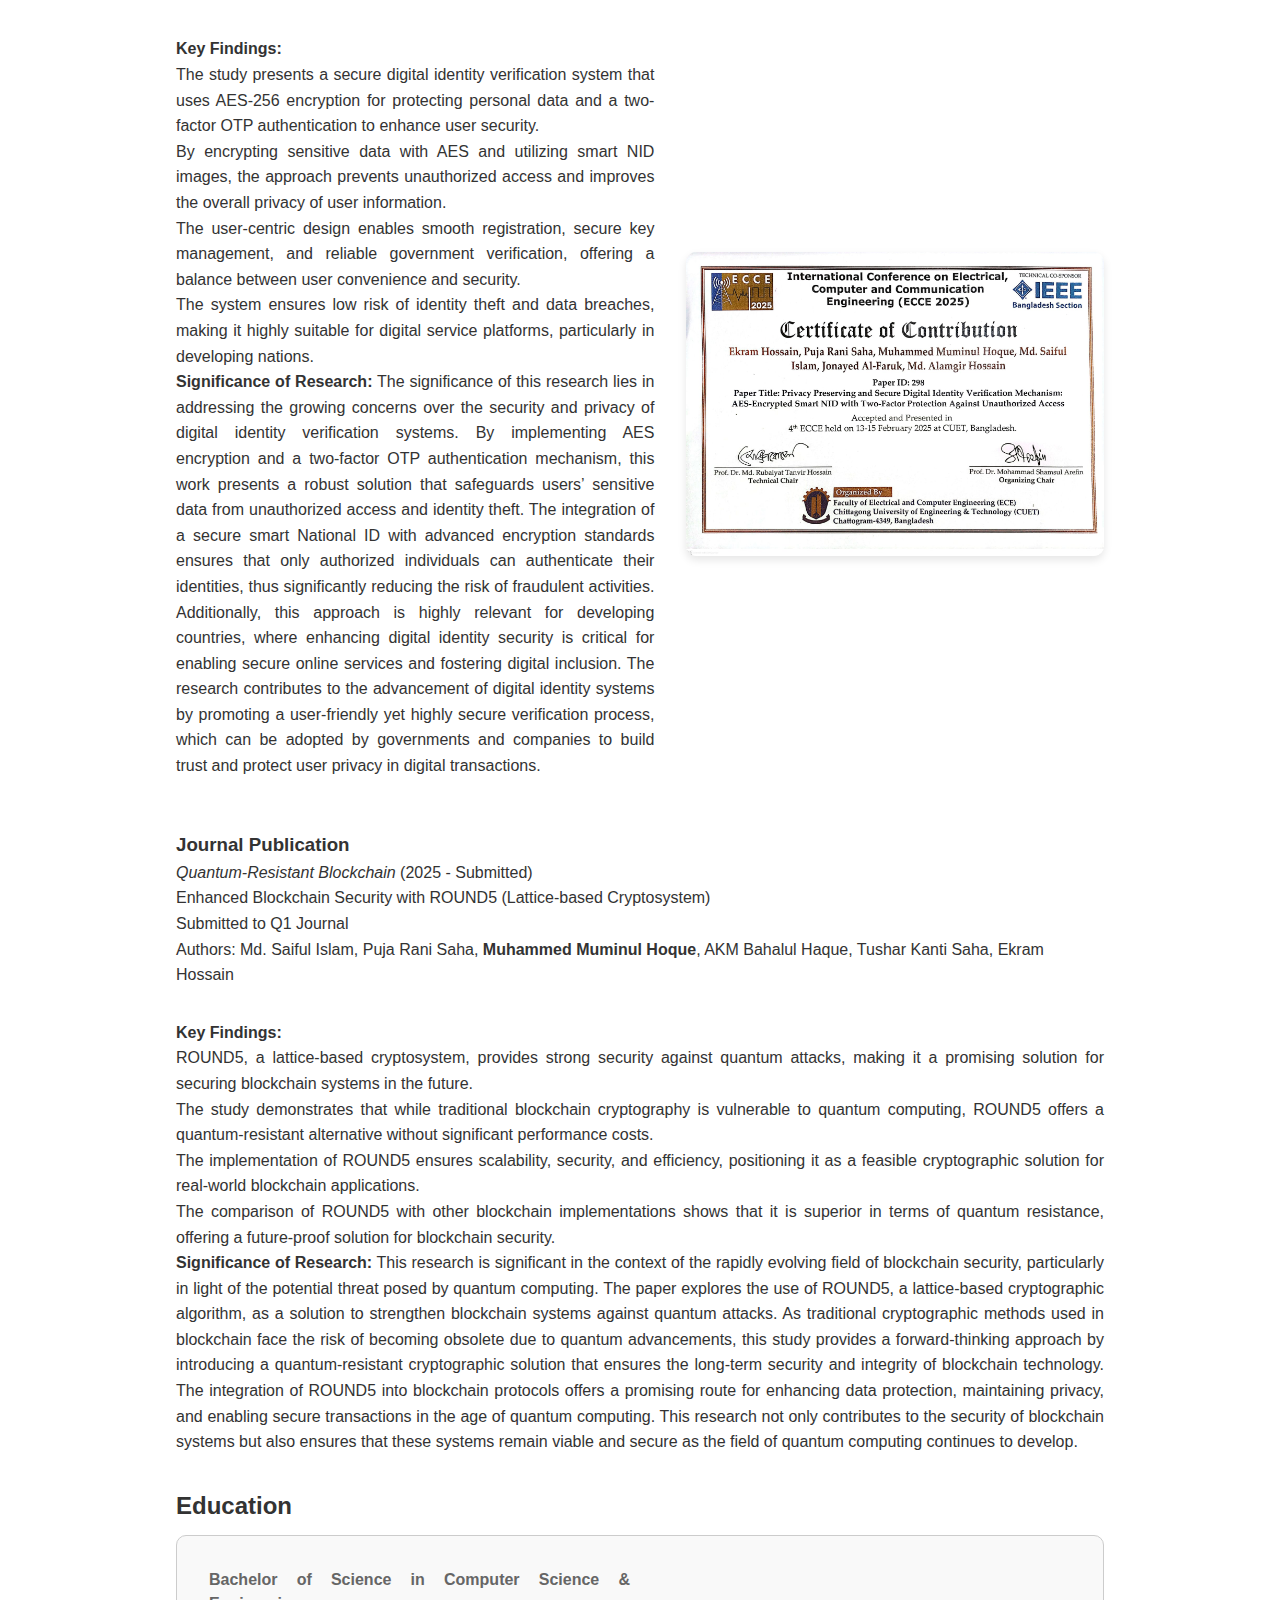
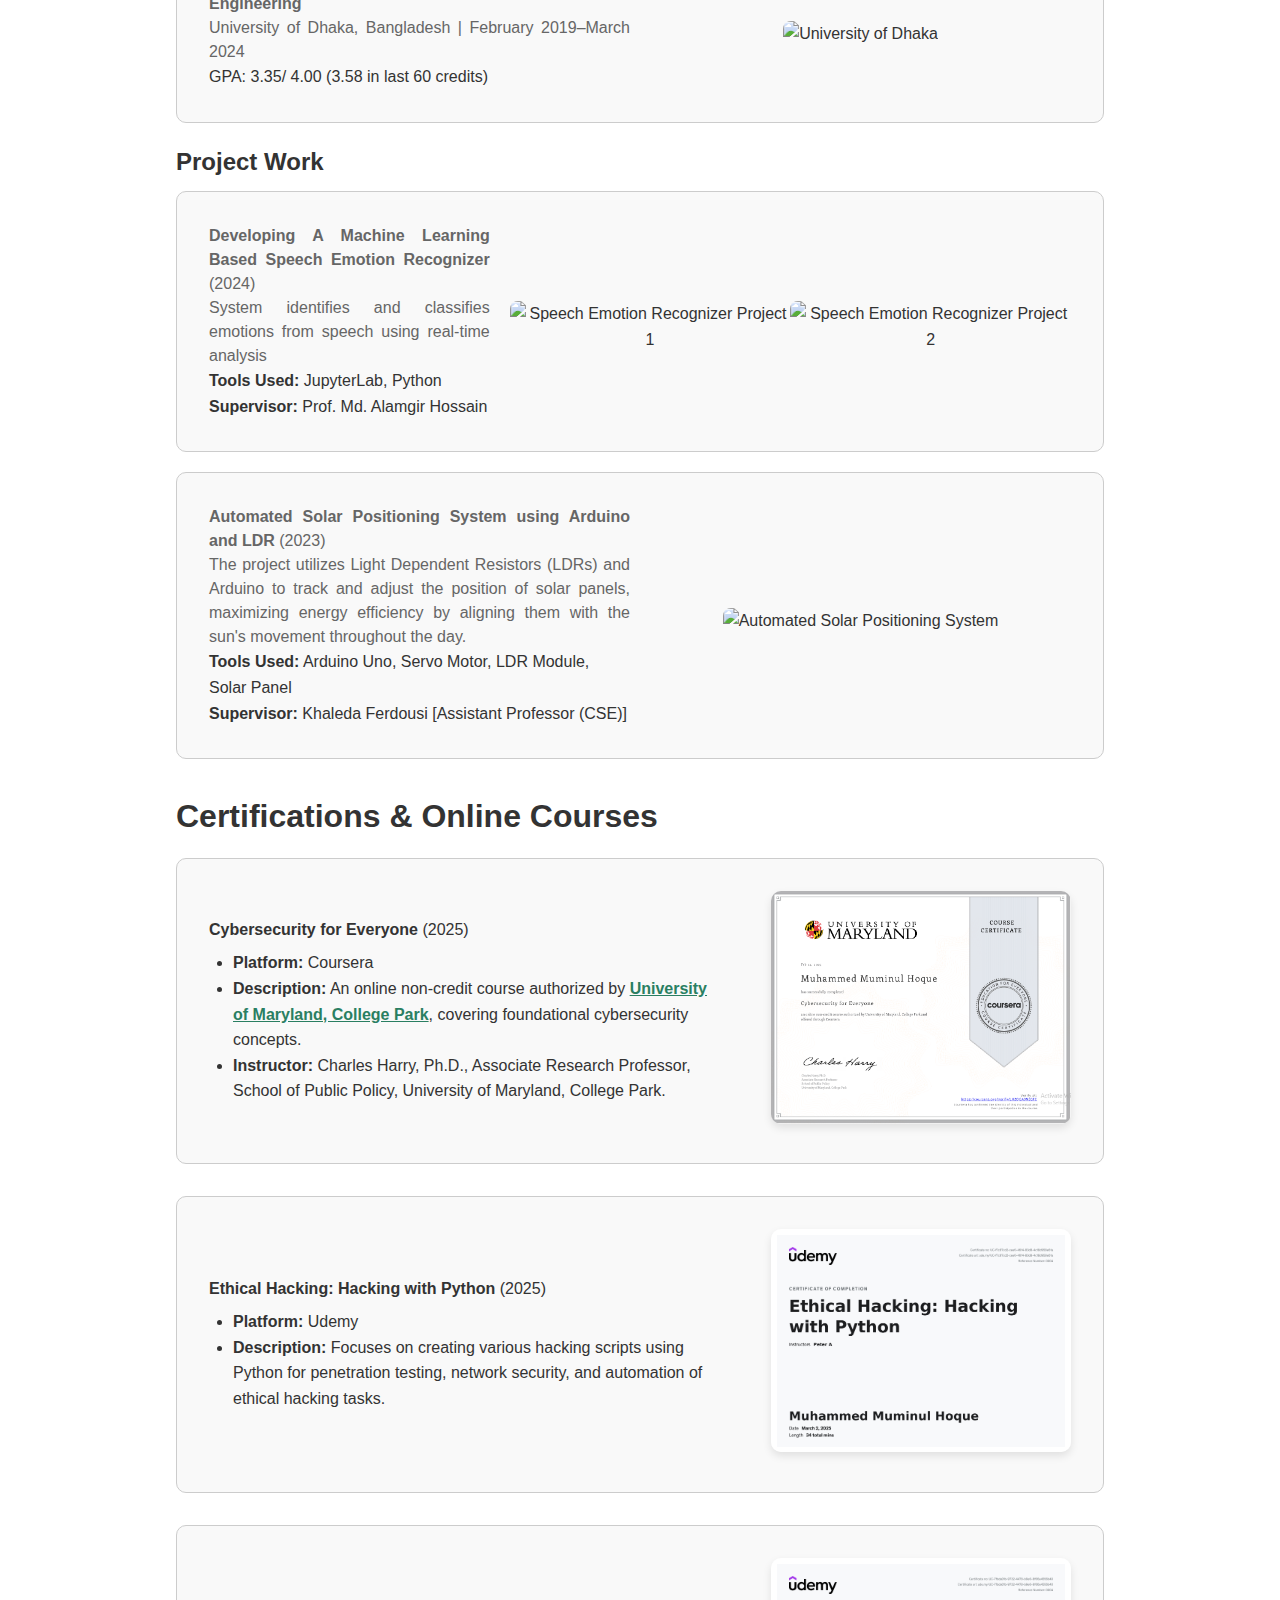
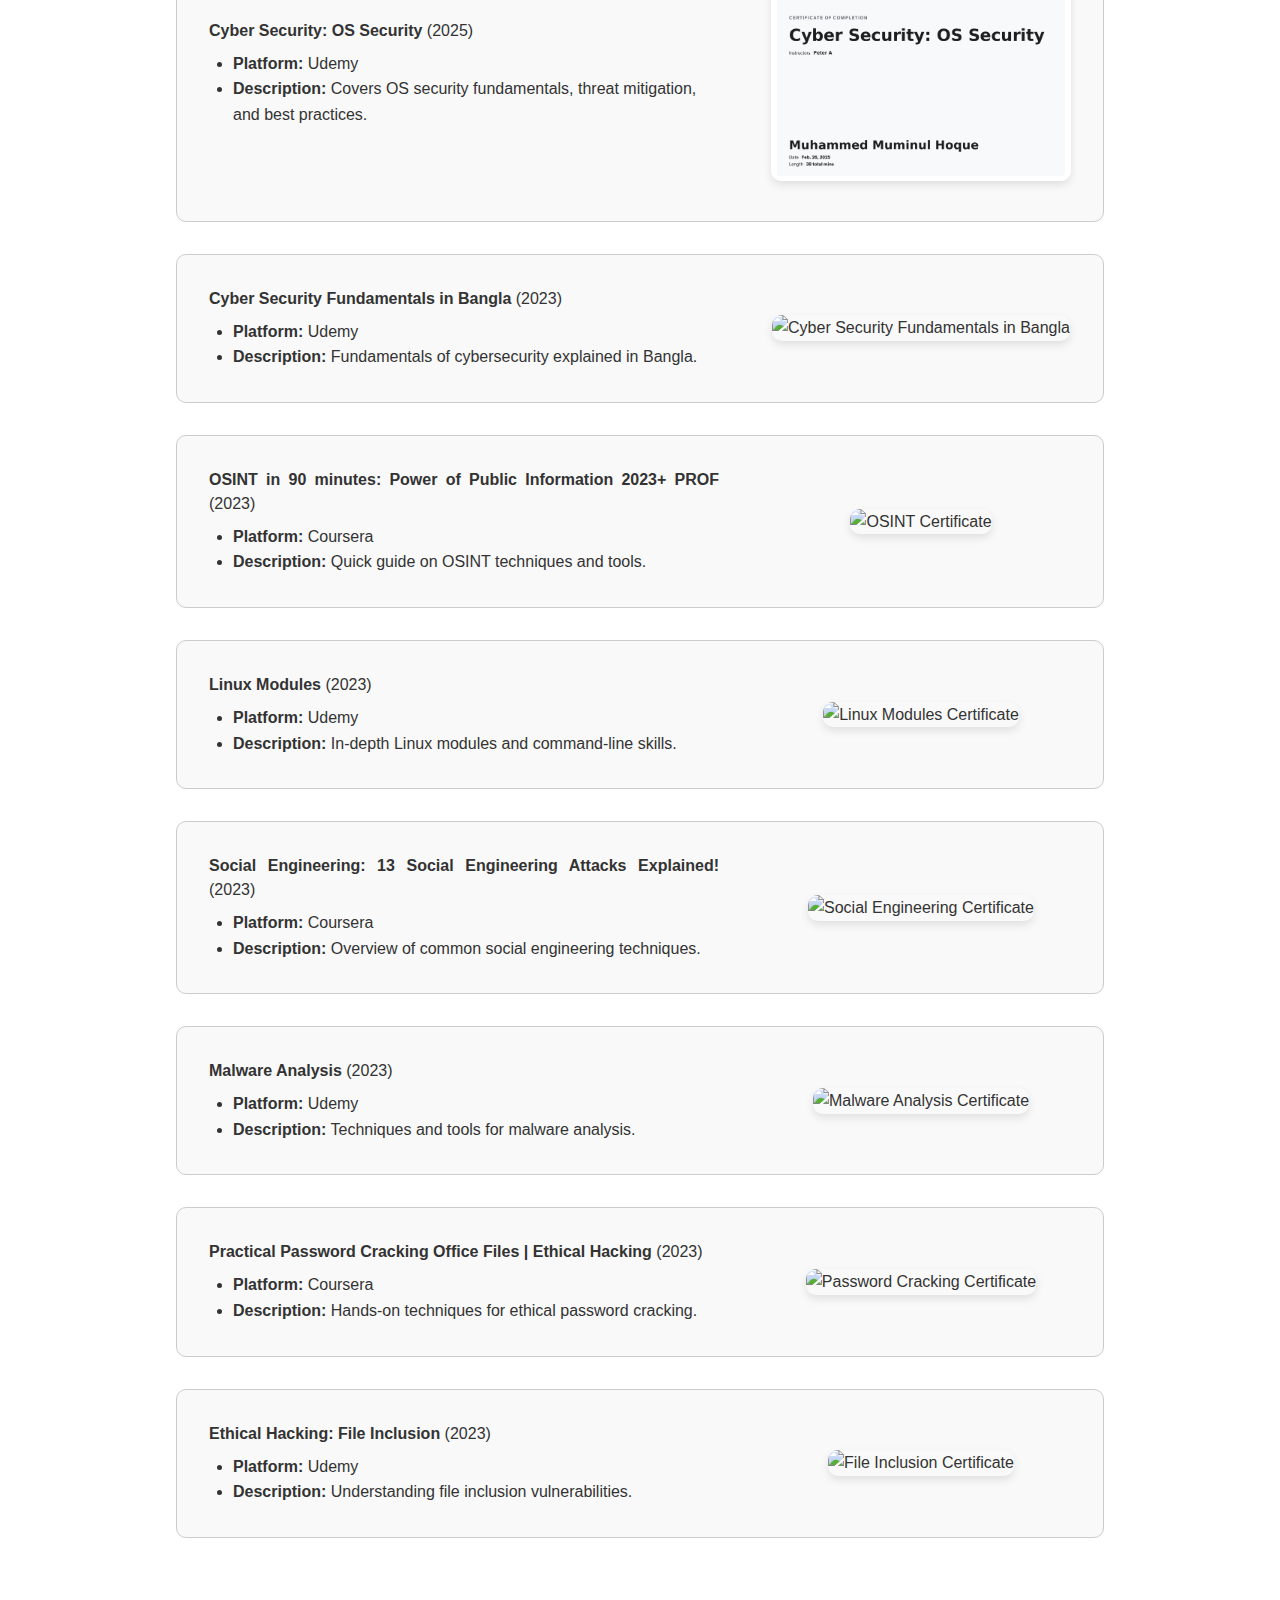
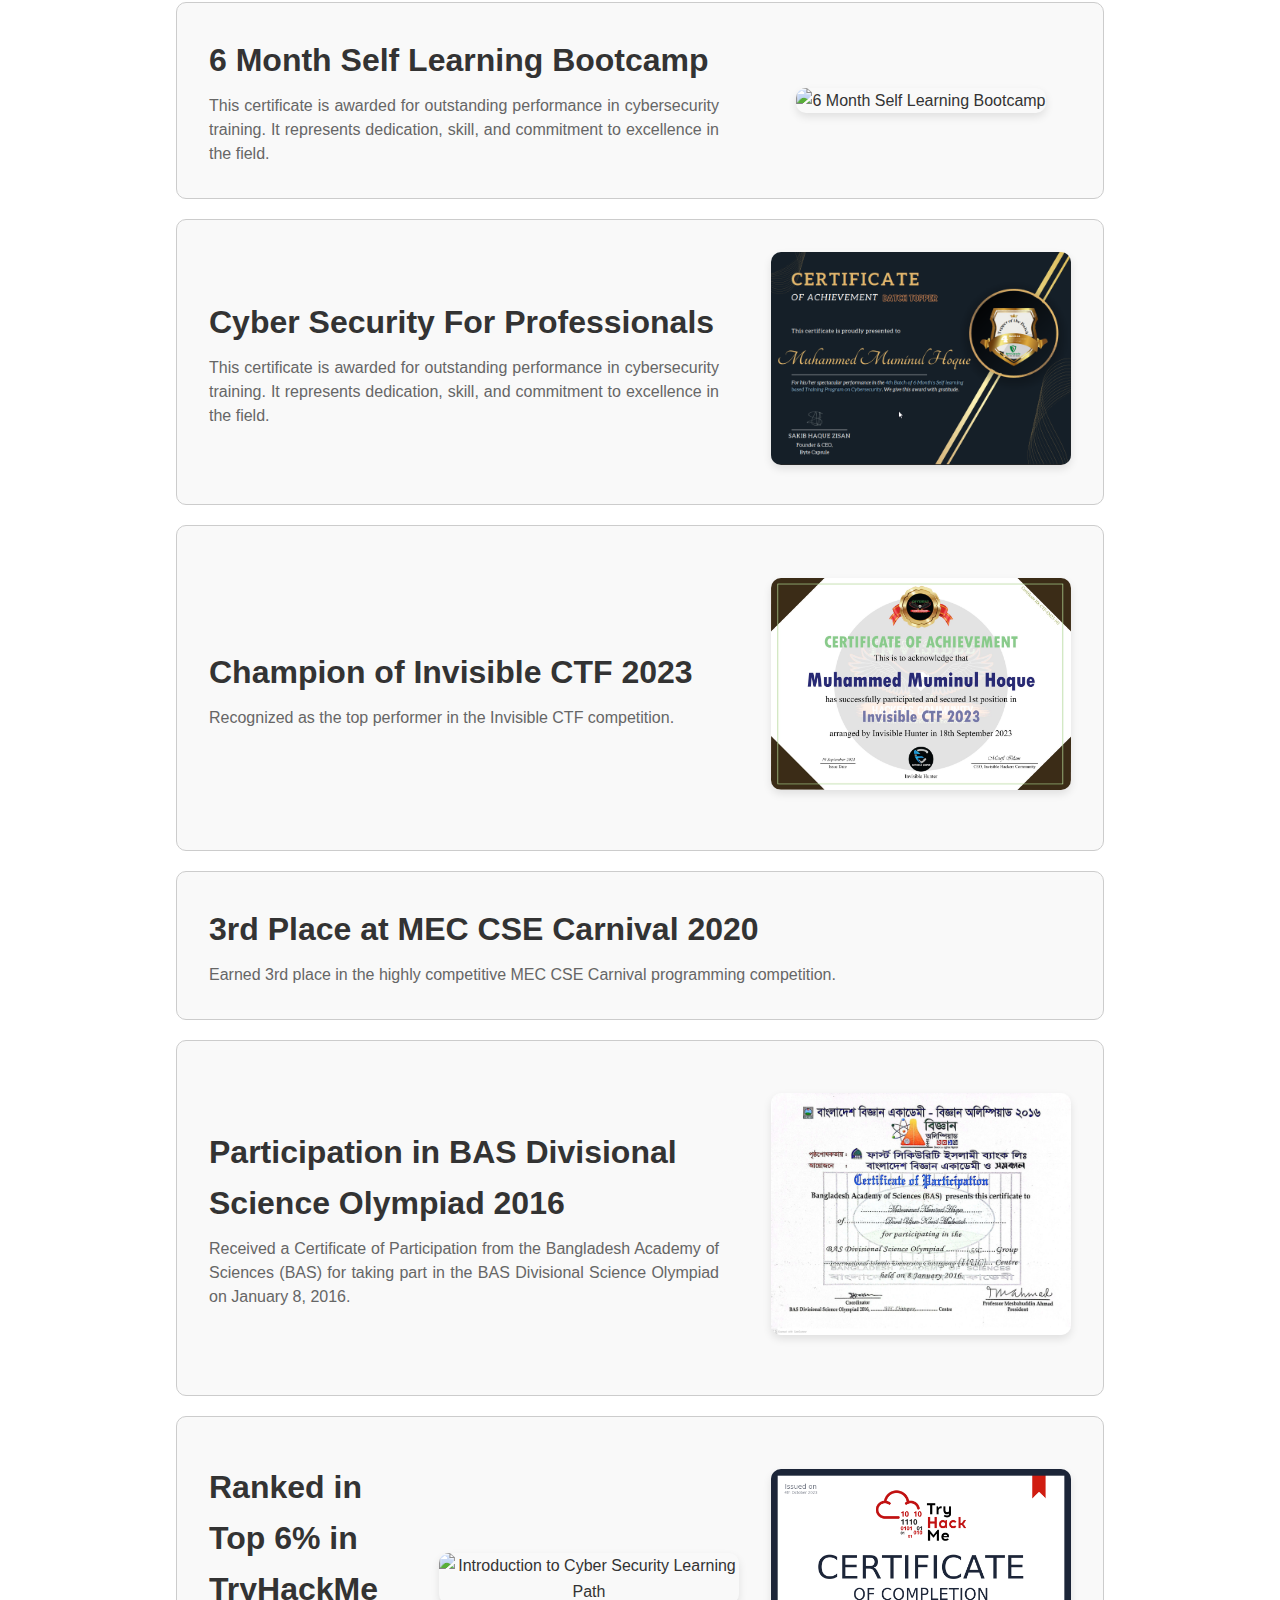
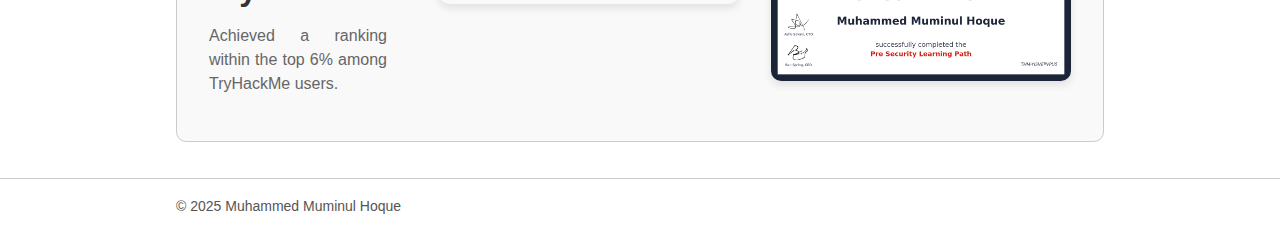
==== commit a84fc606: "Update index.html" ====
--- a/index.html
+++ b/index.html
@@ -92,7 +92,7 @@
           <div class="about-text">
             <h2>About Me</h2>
             <p>
-              I am Muhammed Muminul Hoque, an aspiring researcher passionate about cybersecurity, digital identity security, and cryptographic solutions. I hold a B.Sc. in Computer Science and Engineering from the University of Dhaka and am currently seeking opportunities for an MS/PhD to contribute to cutting-edge research in cybersecurity. My interests include privacy-preserving digital identity verification, AES encryption, two-factor authentication, and quantum-resistant blockchain security using lattice-based cryptosystems. I am committed to continuous learning, innovation, and making a meaningful impact in the field of cybersecurity.
+              I am Muhammed Muminul Hoque, an aspiring researcher passionate about cybersecurity, digital identity security, and cryptographic solutions. I hold a B.Sc. in Computer Science and Engineering from the <a href="https://du.ac.bd/" target="_blank">University of Dhaka</a> and am currently seeking opportunities for an MS/PhD to contribute to cutting-edge research in cybersecurity. My interests include privacy-preserving digital identity verification, AES encryption, two-factor authentication, and quantum-resistant blockchain security using lattice-based cryptosystems. I am committed to continuous learning, innovation, and making a meaningful impact in the field of cybersecurity.
             </p>
             <p>
               With a strong foundation in computer science and a deep interest in cyber defense, I pursue opportunities to develop innovative solutions in cybersecurity. I am committed to solving real-world problems through technology and am constantly expanding my knowledge and skills to stay ahead in this ever-evolving field.
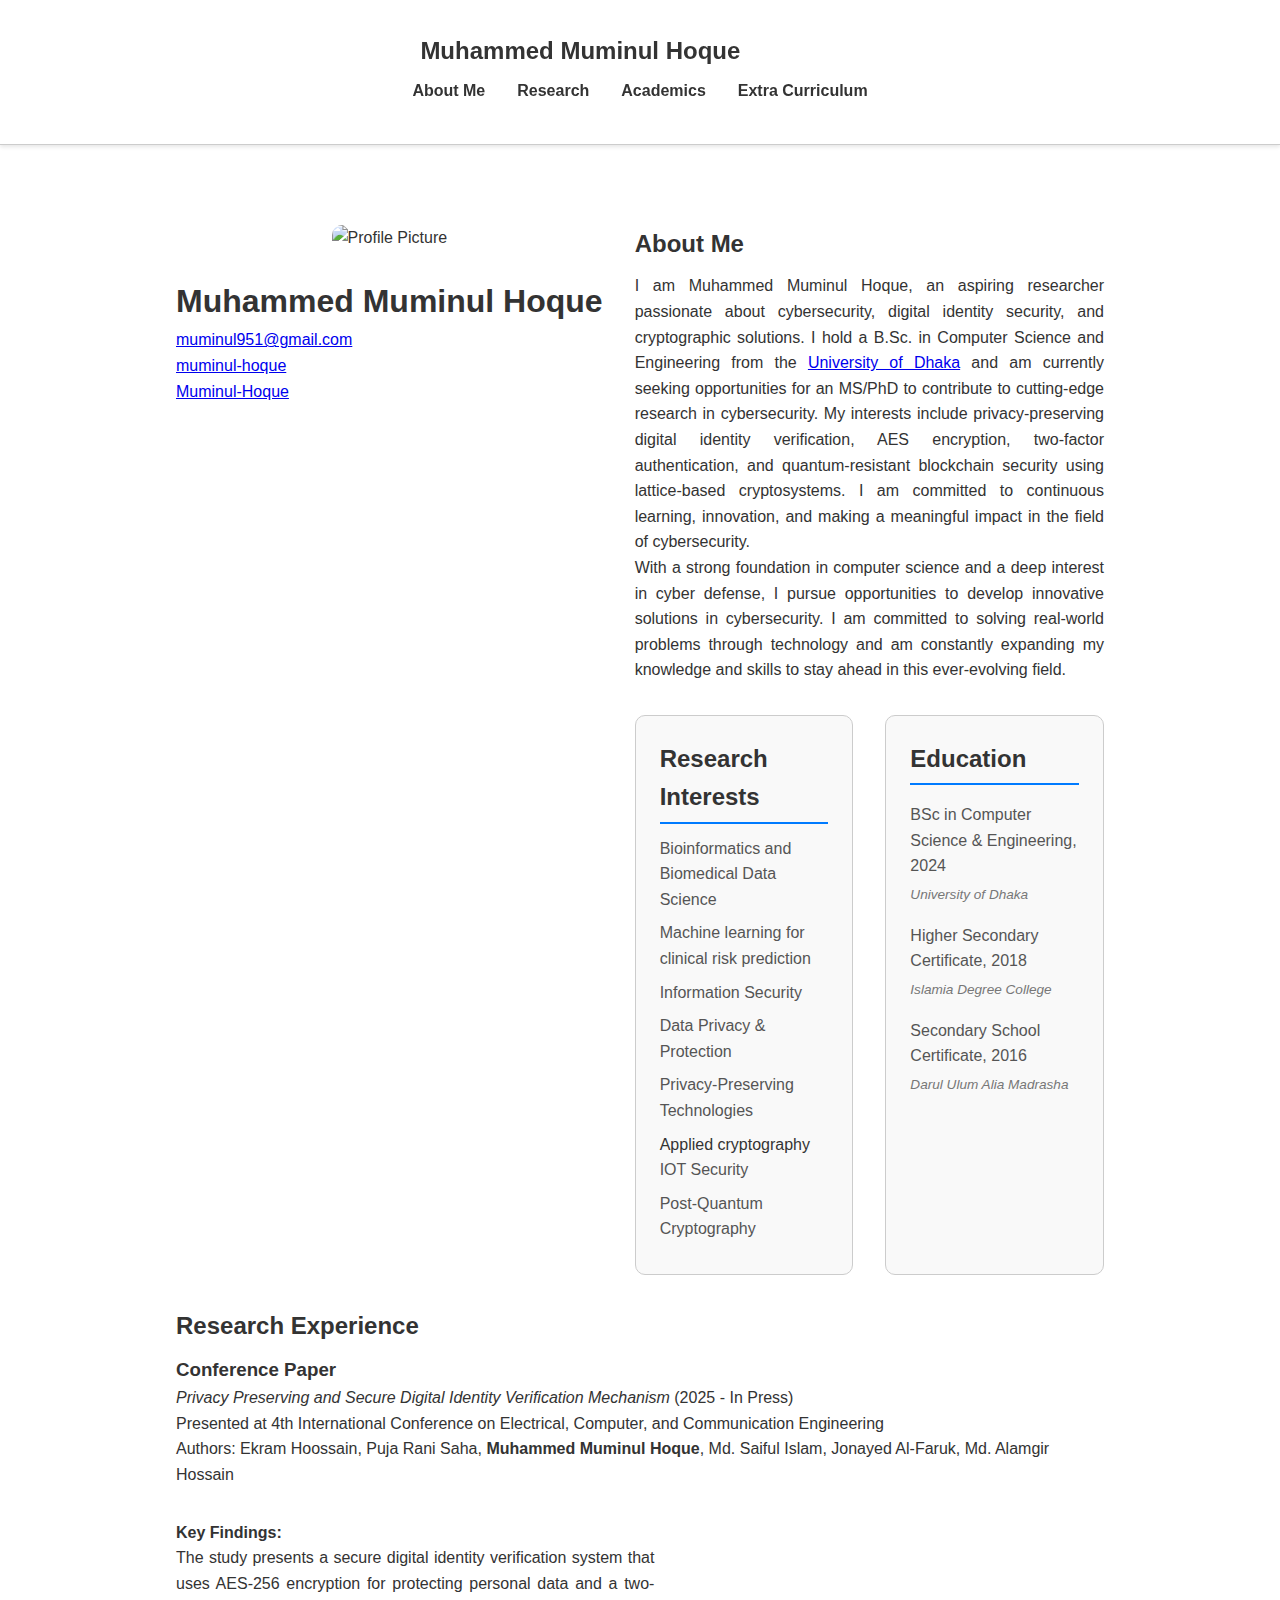
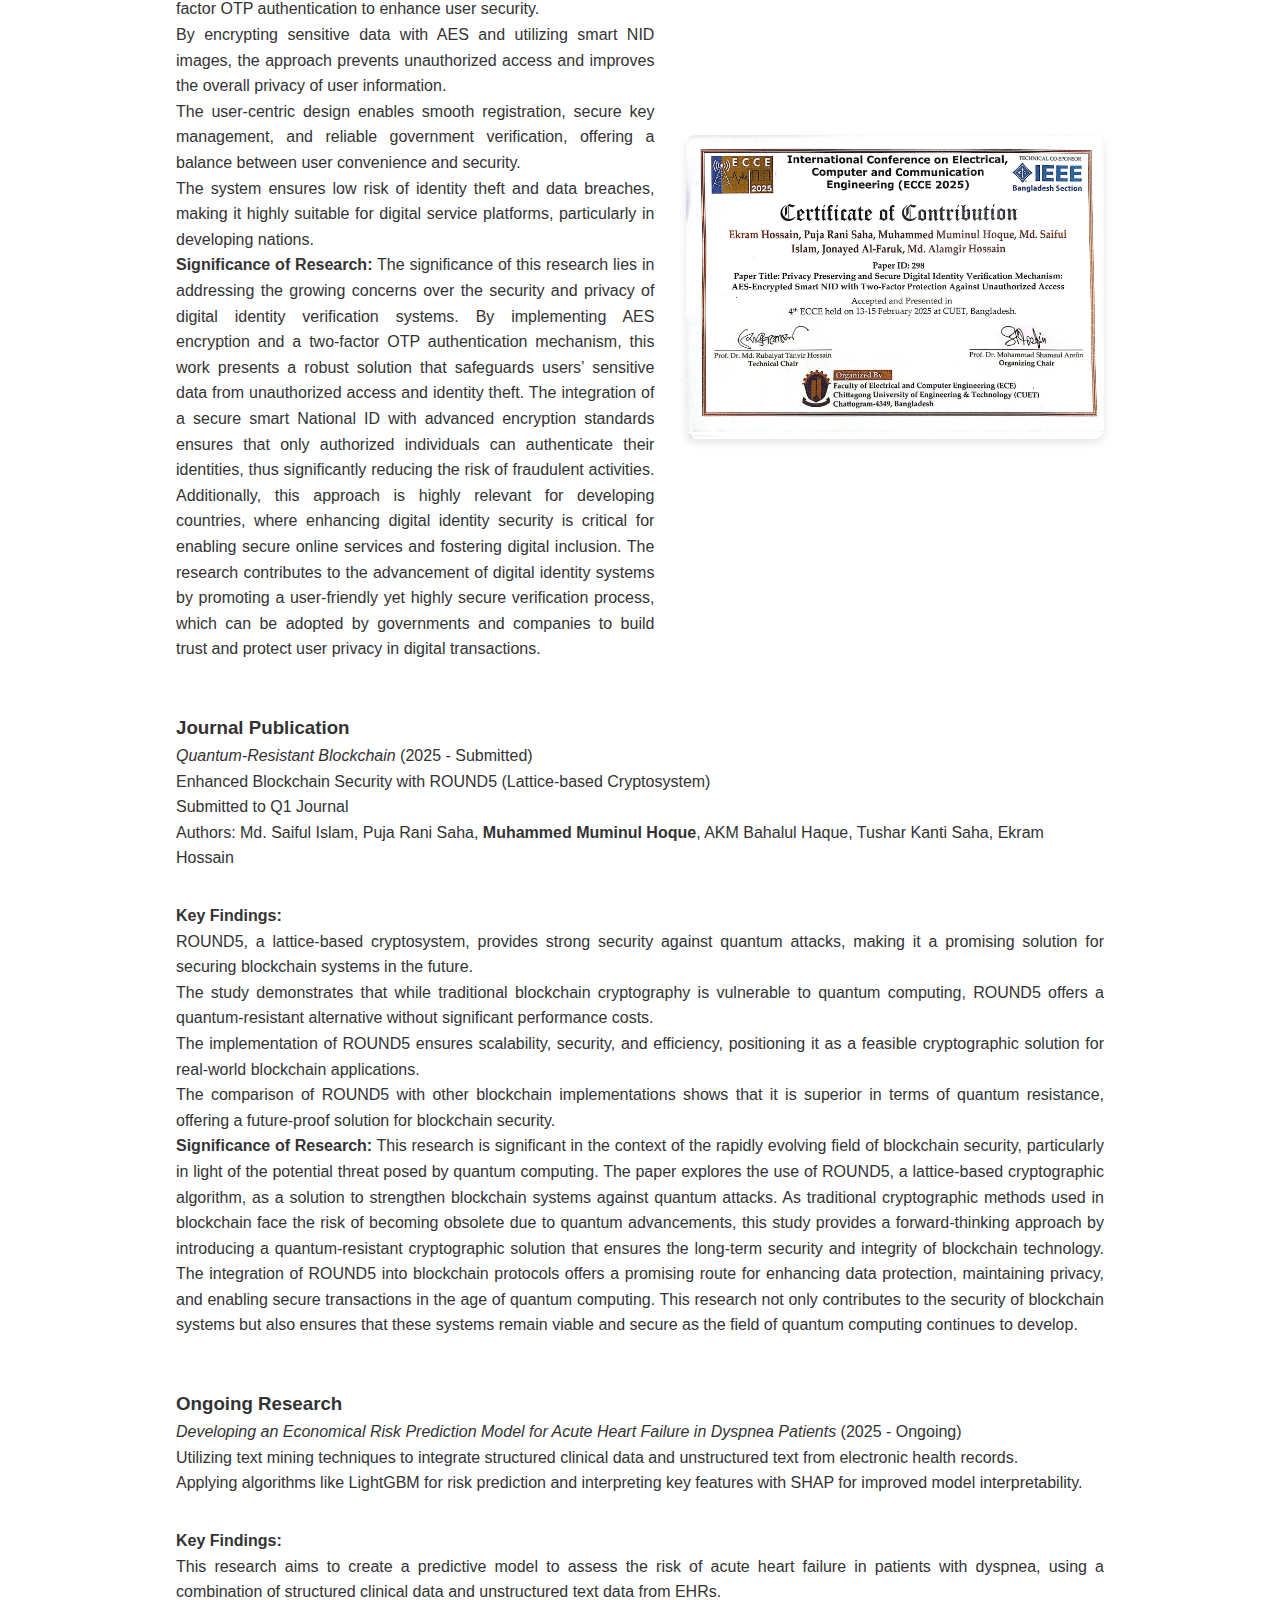
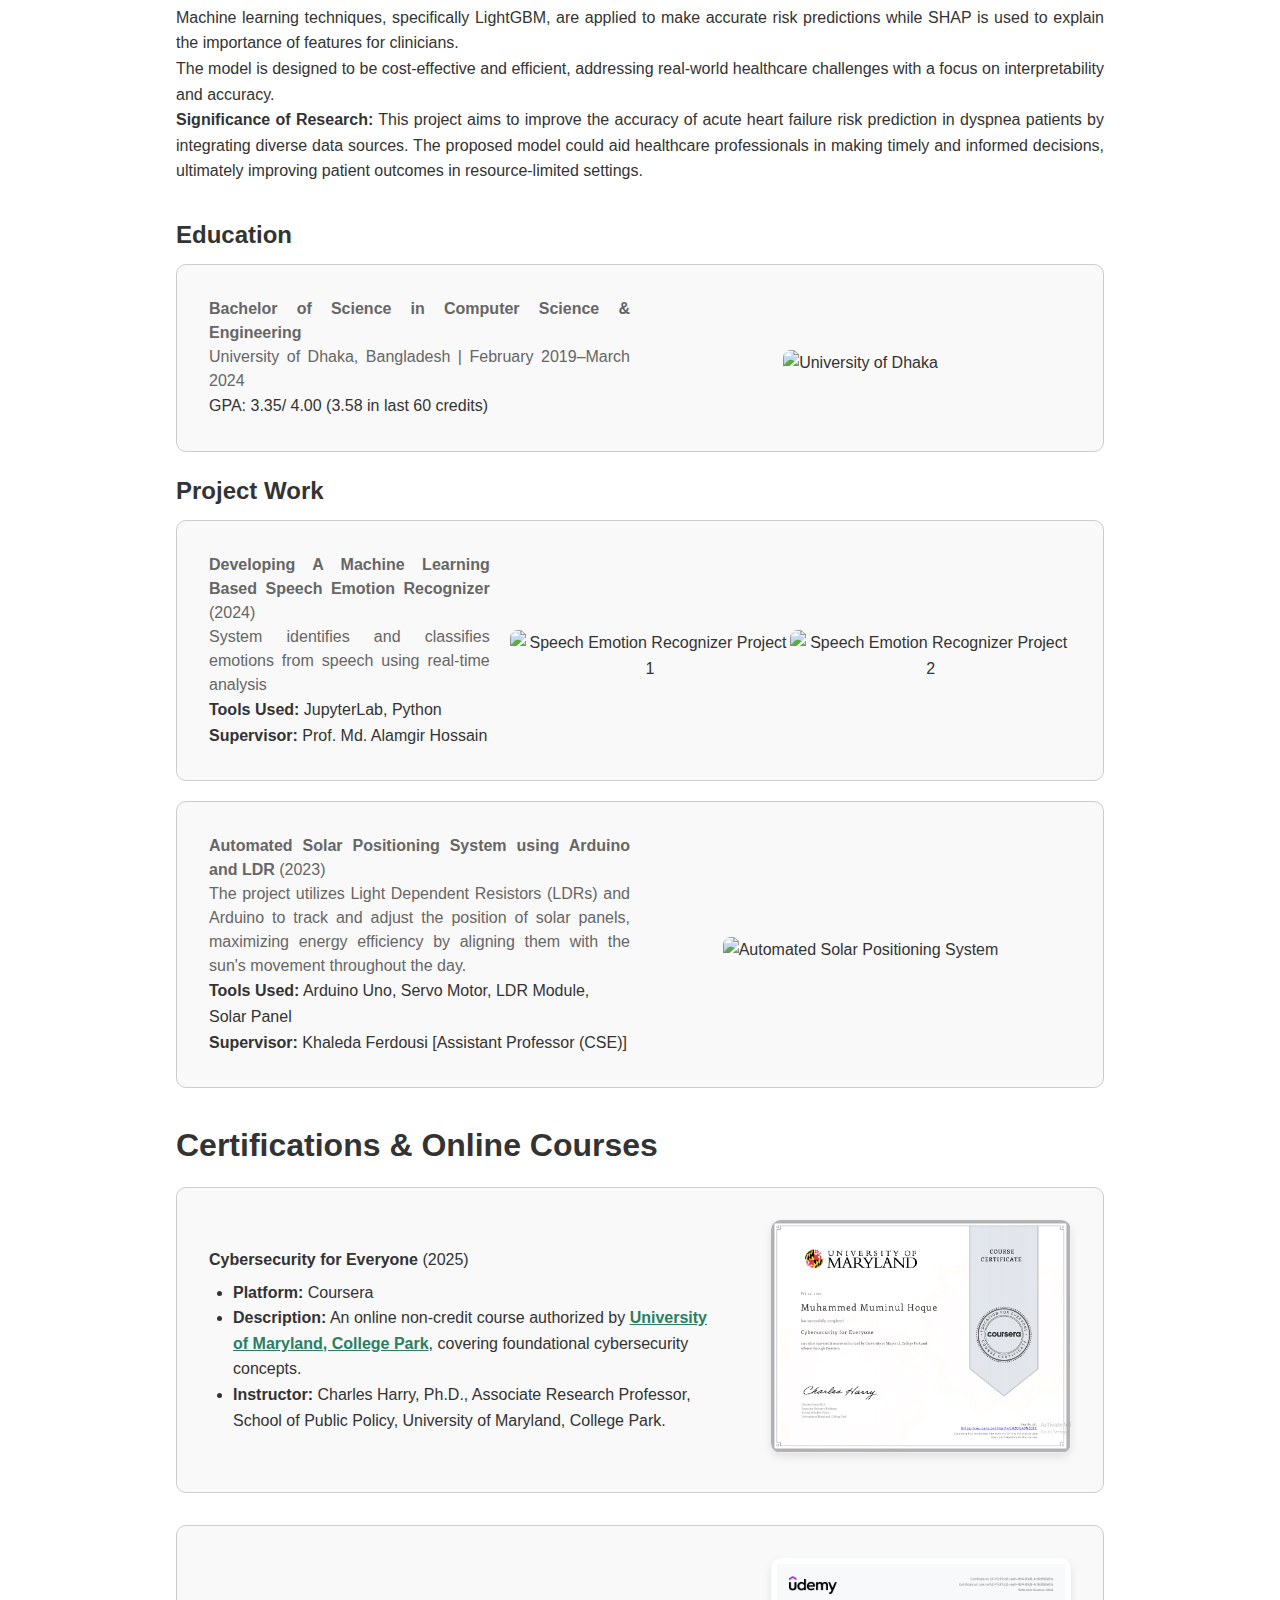
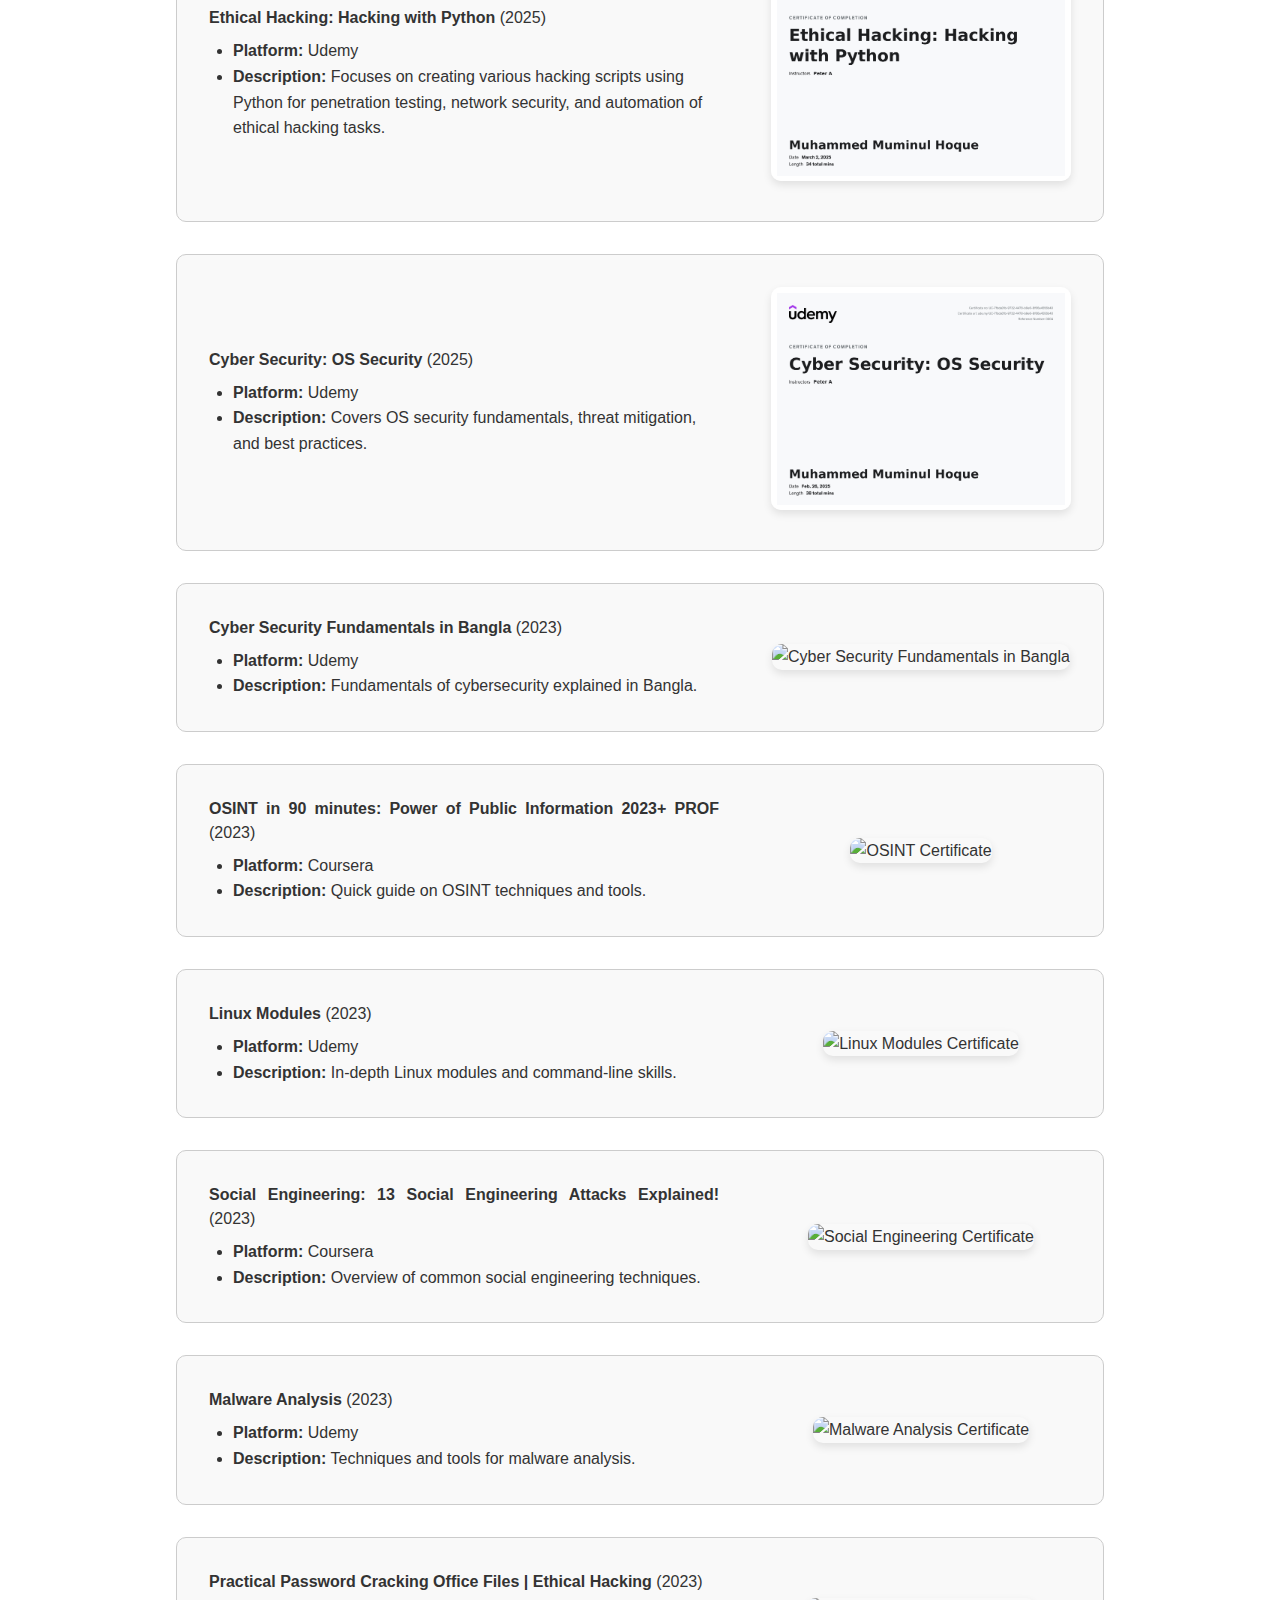
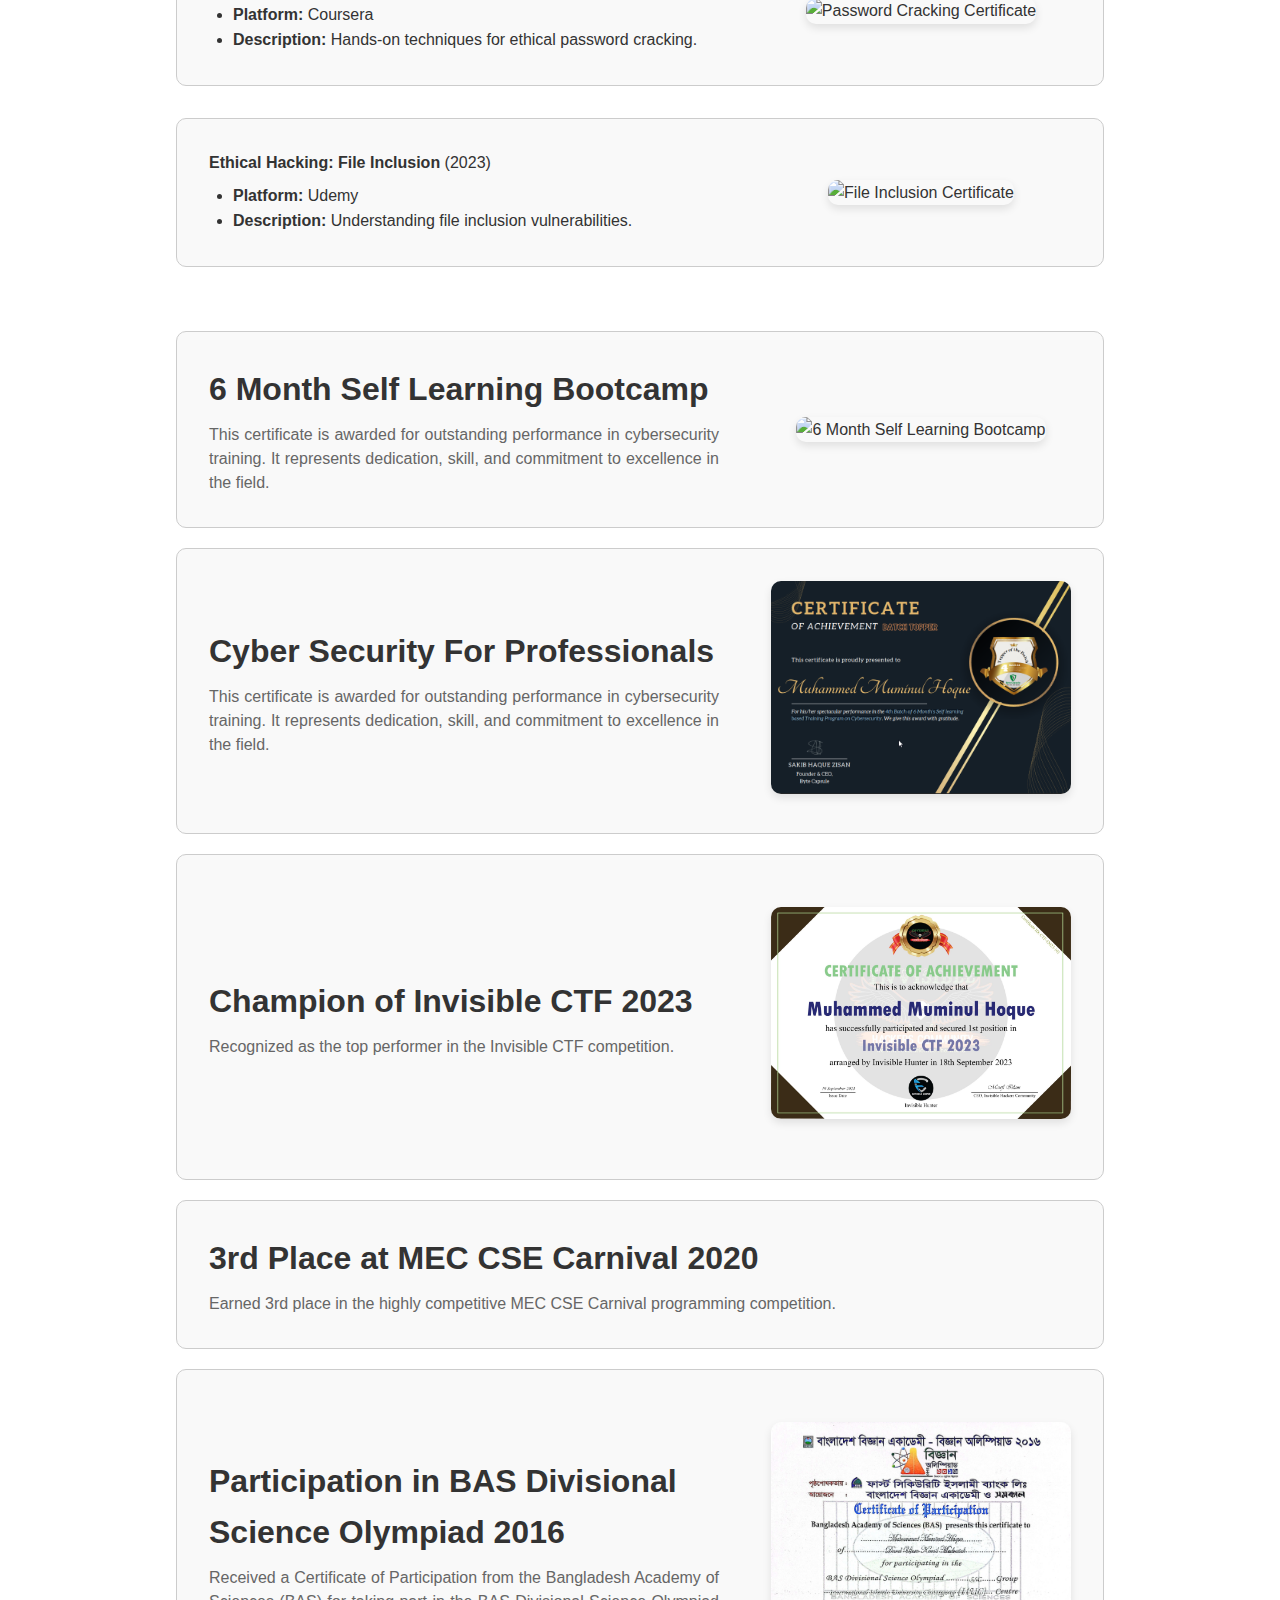
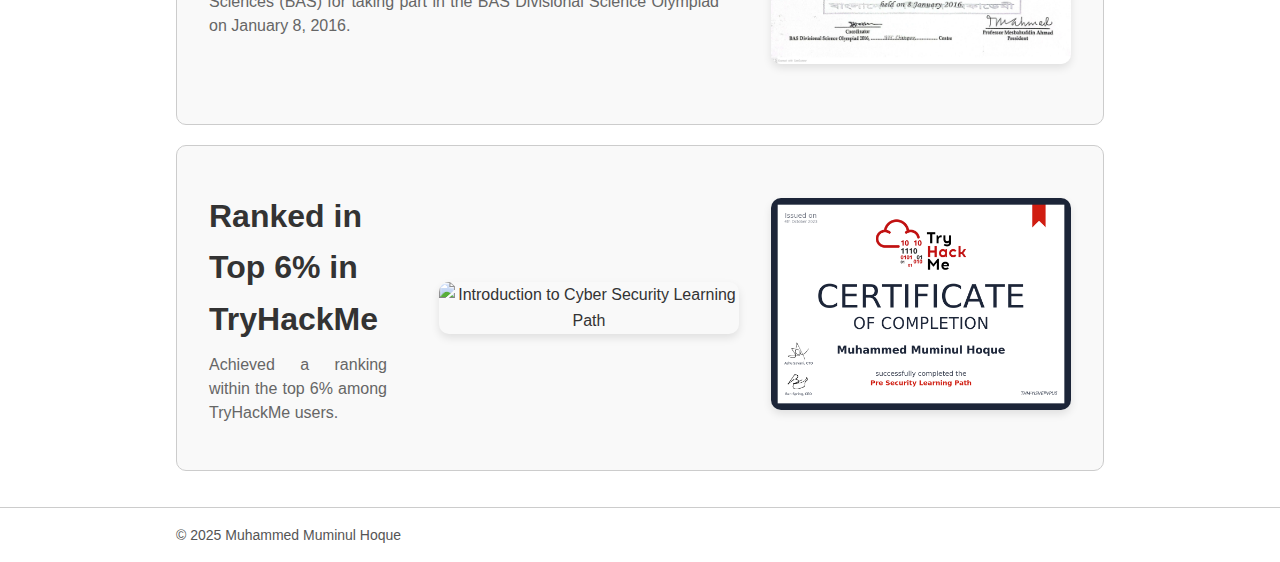
==== commit 6ca22fa1: "Update index.html" ====
--- a/index.html
+++ b/index.html
@@ -104,17 +104,13 @@
               <div class="left-column-skills">
                 <h3>Research Interests</h3>
                 <ul>
+                  <li>Bioinformatics and Biomedical Data Science</li>
+                  <li>Machine learning for clinical risk prediction  </li>
                   <li>Information Security</li>
                   <li>Data Privacy & Protection</li>
-                  <li>Privacy-Preserving Federated Learning</li>
-                  <li>Privacy-Preserving Technologies</li>
-                  <li>Secure Edge AI</li>
+                  <li>Privacy-Preserving Technologies</li
+                  <li>Applied cryptography</li>
                   <li>IOT Security</li>
-                  <li>Network Security</li>
-                  <li>Machine Learning</li>
-                  <li>Cryptography</li>
-                  <li>Blockchain Security</li>
-                  <li>Lattice-Based Cryptography</li>
                   <li>Post-Quantum Cryptography</li>
                 </ul>
               </div>
@@ -189,6 +185,24 @@
       <p><strong>Significance of Research:</strong> This research is significant in the context of the rapidly evolving field of blockchain security, particularly in light of the potential threat posed by quantum computing. The paper explores the use of ROUND5, a lattice-based cryptographic algorithm, as a solution to strengthen blockchain systems against quantum attacks. As traditional cryptographic methods used in blockchain face the risk of becoming obsolete due to quantum advancements, this study provides a forward-thinking approach by introducing a quantum-resistant cryptographic solution that ensures the long-term security and integrity of blockchain technology. The integration of ROUND5 into blockchain protocols offers a promising route for enhancing data protection, maintaining privacy, and enabling secure transactions in the age of quantum computing. This research not only contributes to the security of blockchain systems but also ensures that these systems remain viable and secure as the field of quantum computing continues to develop.</p>
     </div>
   </div>
+  <br><br>
+  <h3>Ongoing Research</h3>
+  <p><em>Developing an Economical Risk Prediction Model for Acute Heart Failure in Dyspnea Patients</em> (2025 - Ongoing)</p>
+  <ul>
+    <li>Utilizing text mining techniques to integrate structured clinical data and unstructured text from electronic health records.</li>
+    <li>Applying algorithms like LightGBM for risk prediction and interpreting key features with SHAP for improved model interpretability.</li>
+  </ul>
+  <div class="research-container">
+    <div class="research-text" style="text-align: justify;">
+      <p><strong>Key Findings:</strong></p>
+      <ul>
+        <li>This research aims to create a predictive model to assess the risk of acute heart failure in patients with dyspnea, using a combination of structured clinical data and unstructured text data from EHRs.</li>
+        <li>Machine learning techniques, specifically LightGBM, are applied to make accurate risk predictions while SHAP is used to explain the importance of features for clinicians.</li>
+        <li>The model is designed to be cost-effective and efficient, addressing real-world healthcare challenges with a focus on interpretability and accuracy.</li>
+      </ul>
+      <p><strong>Significance of Research:</strong> This project aims to improve the accuracy of acute heart failure risk prediction in dyspnea patients by integrating diverse data sources. The proposed model could aid healthcare professionals in making timely and informed decisions, ultimately improving patient outcomes in resource-limited settings.</p>
+    </div>
+  </div>
 </section>
 
 
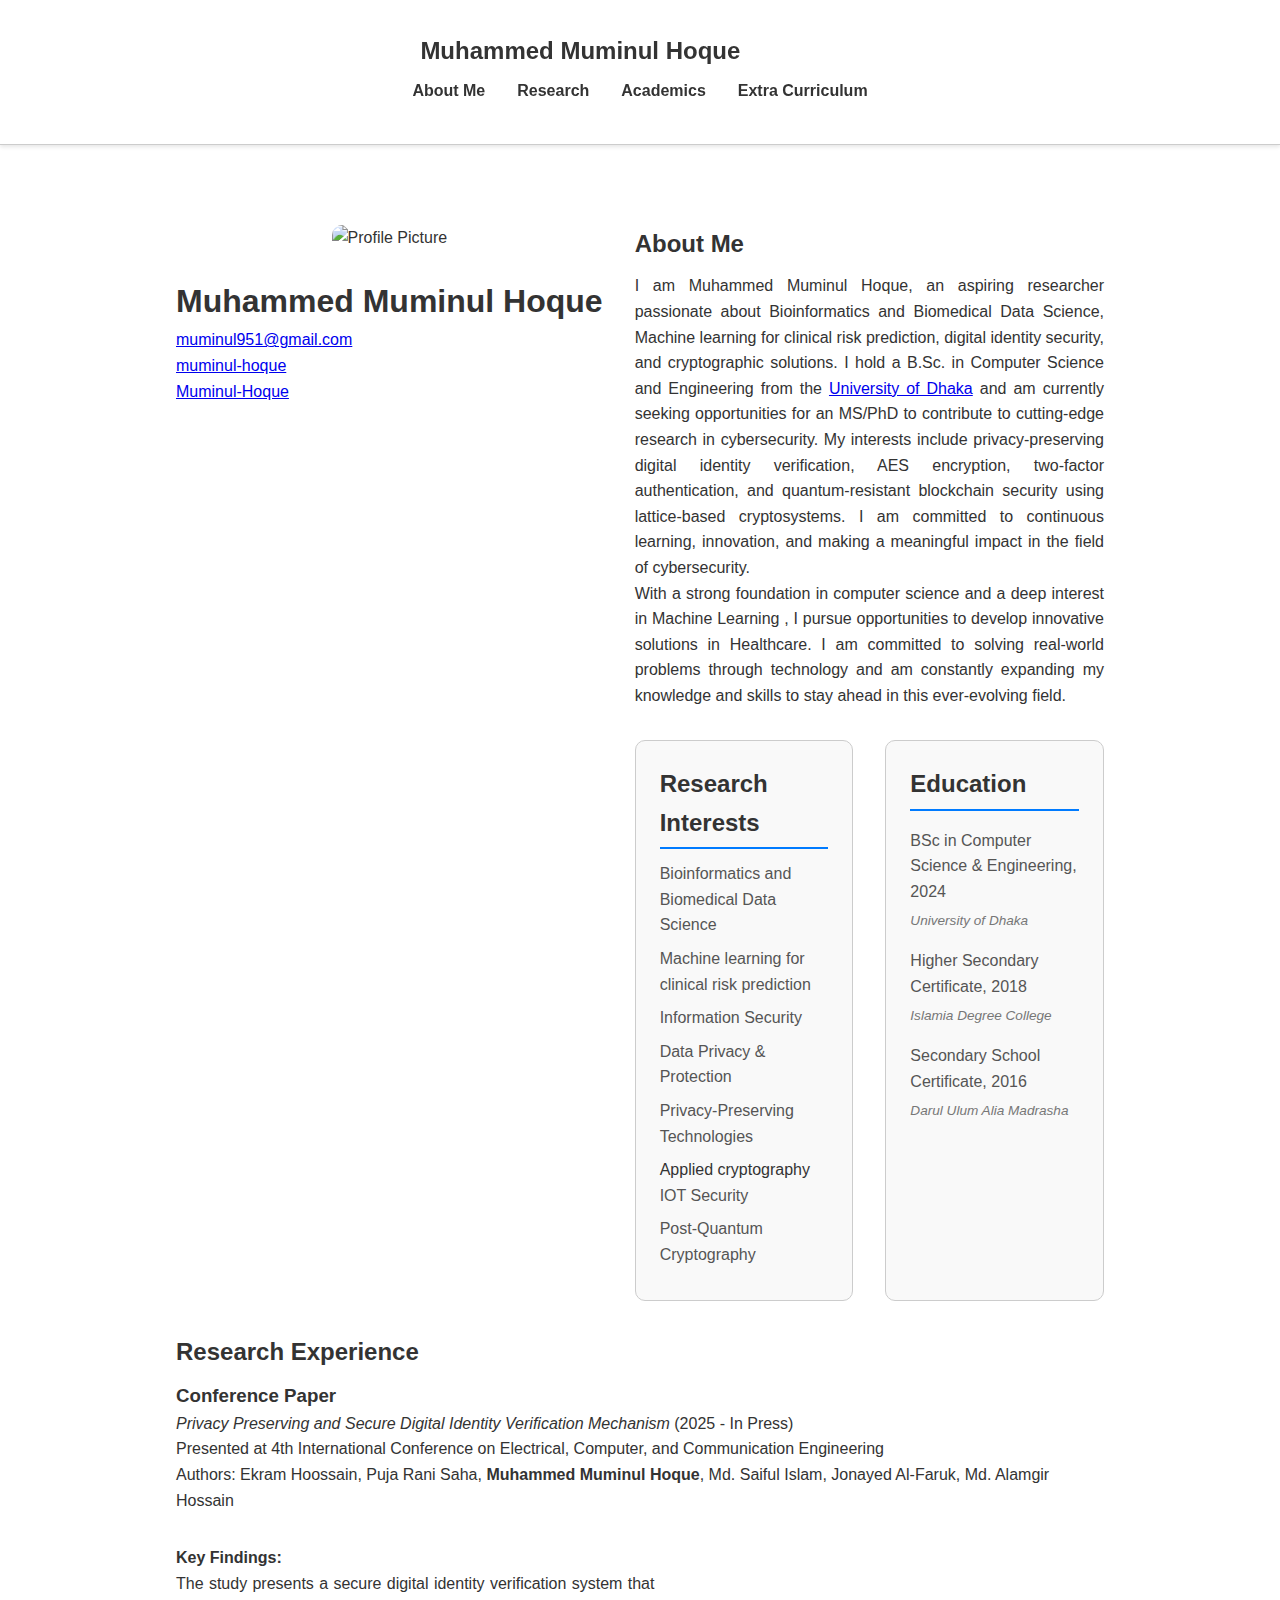
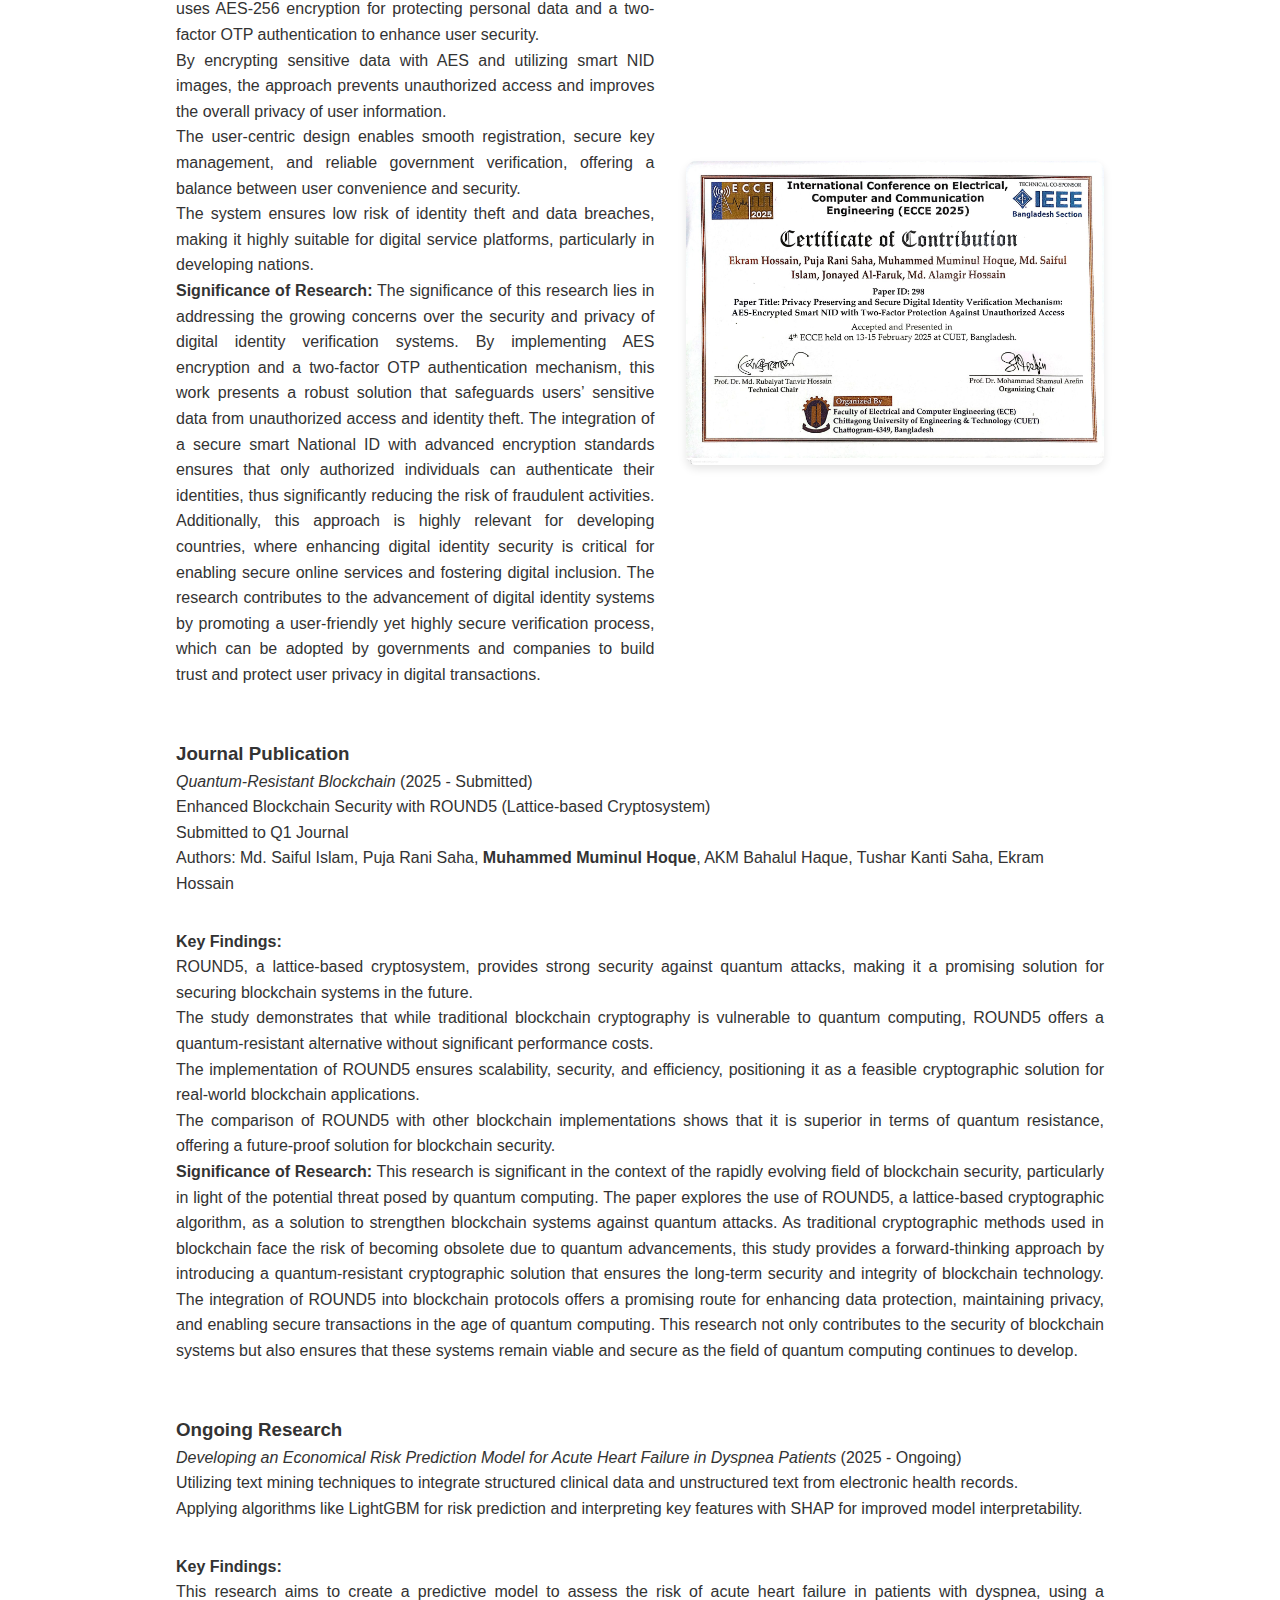
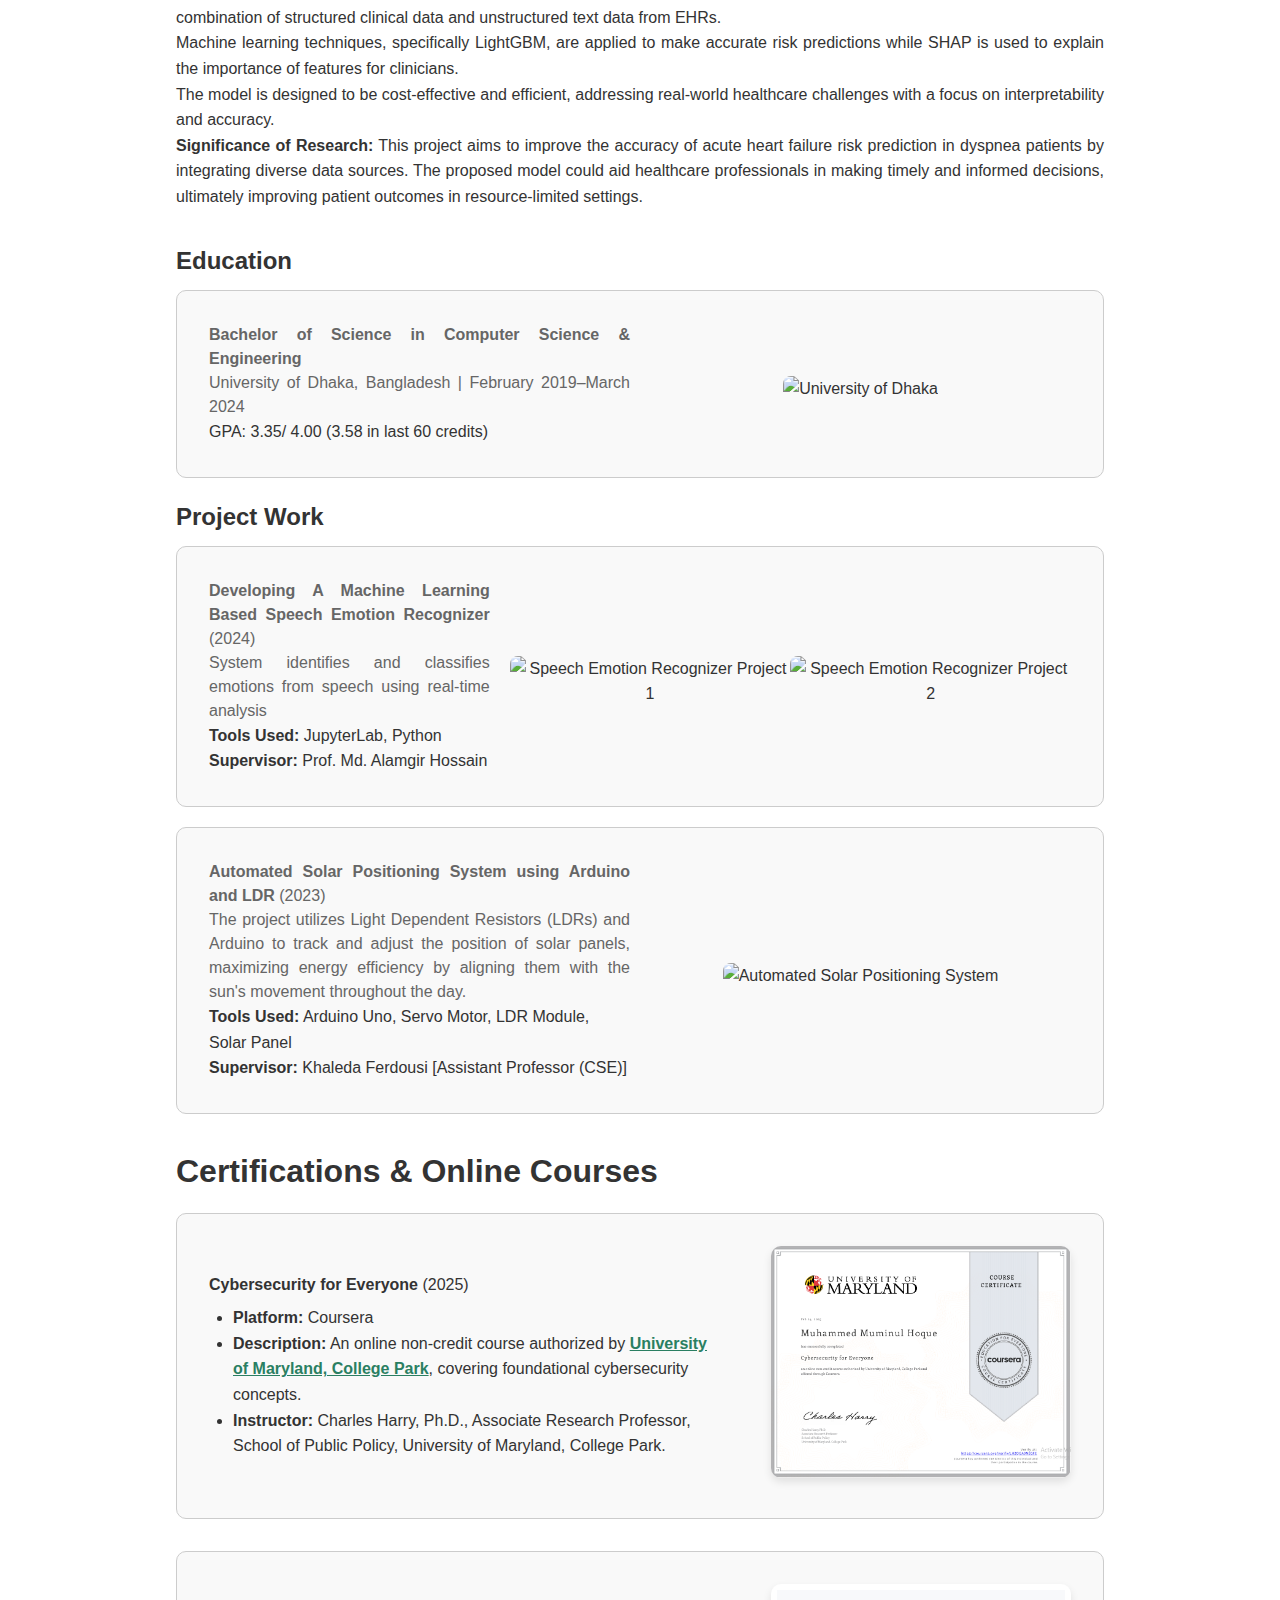
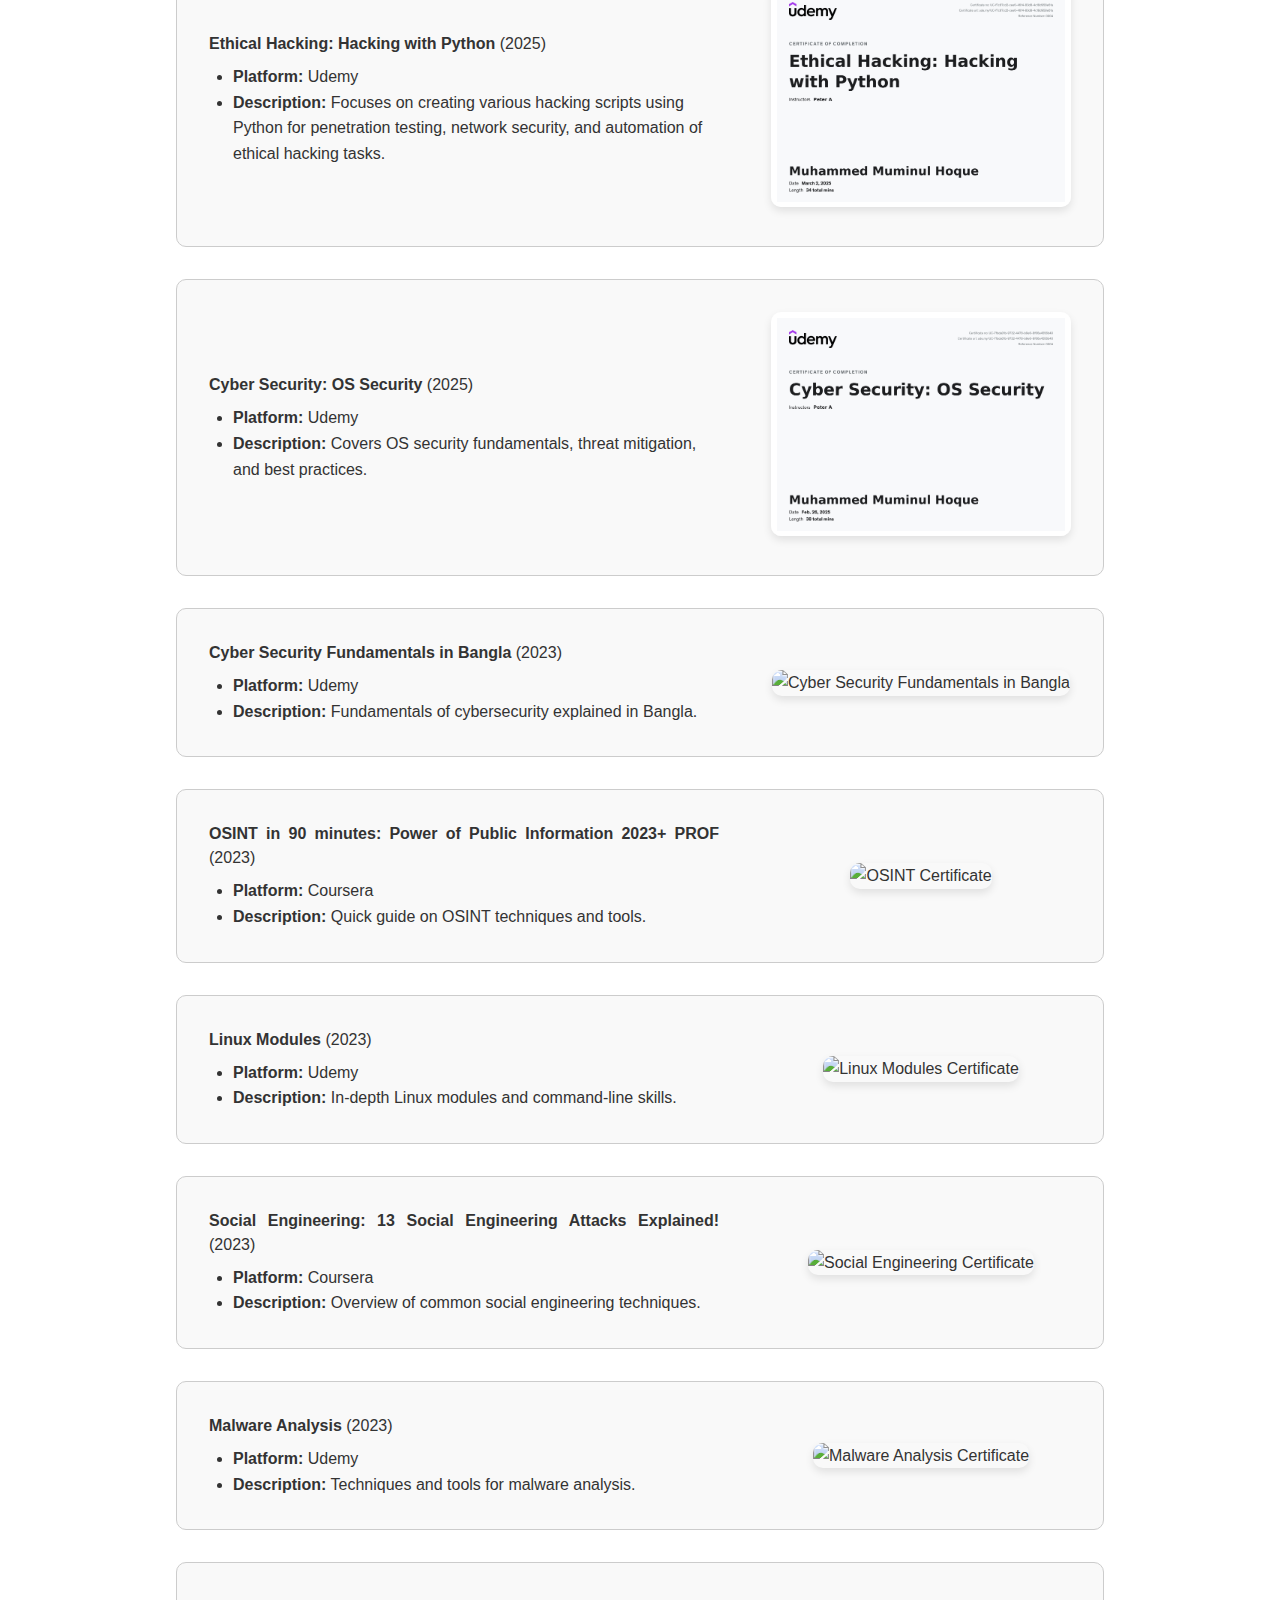
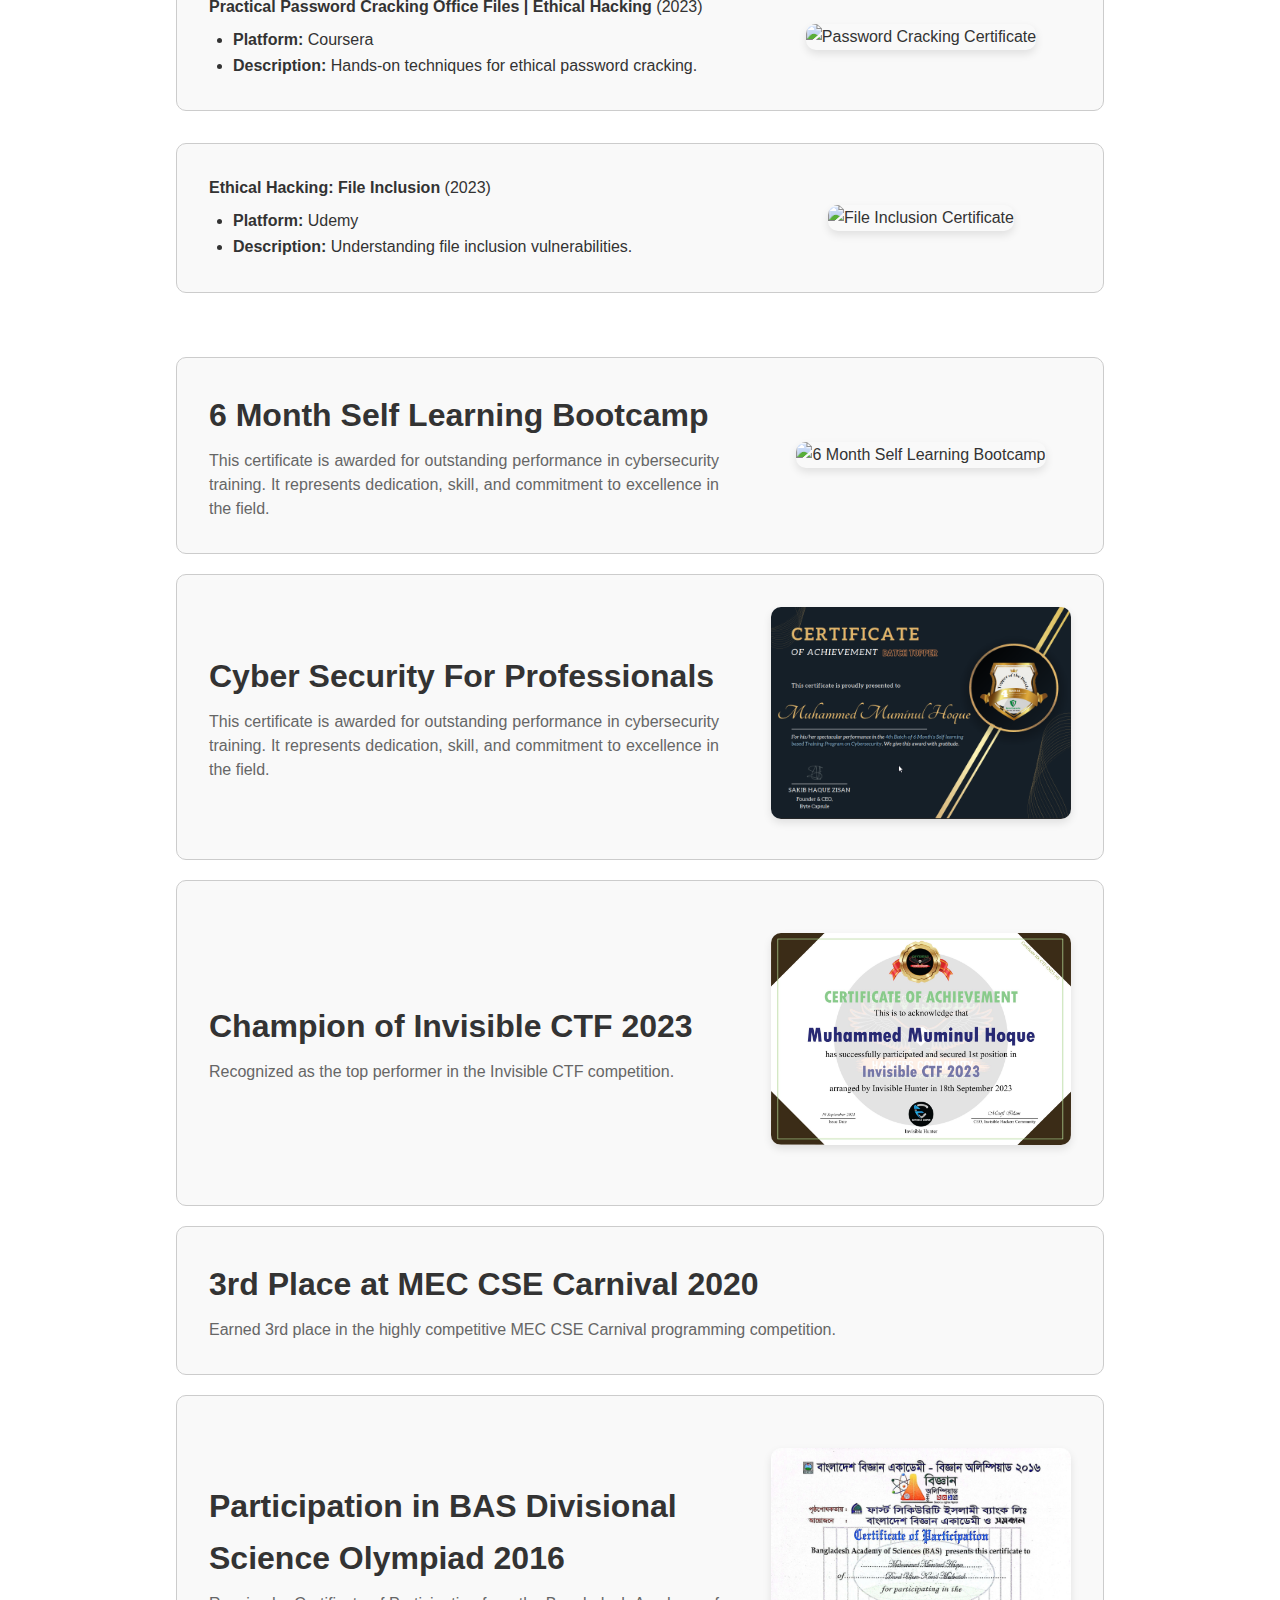
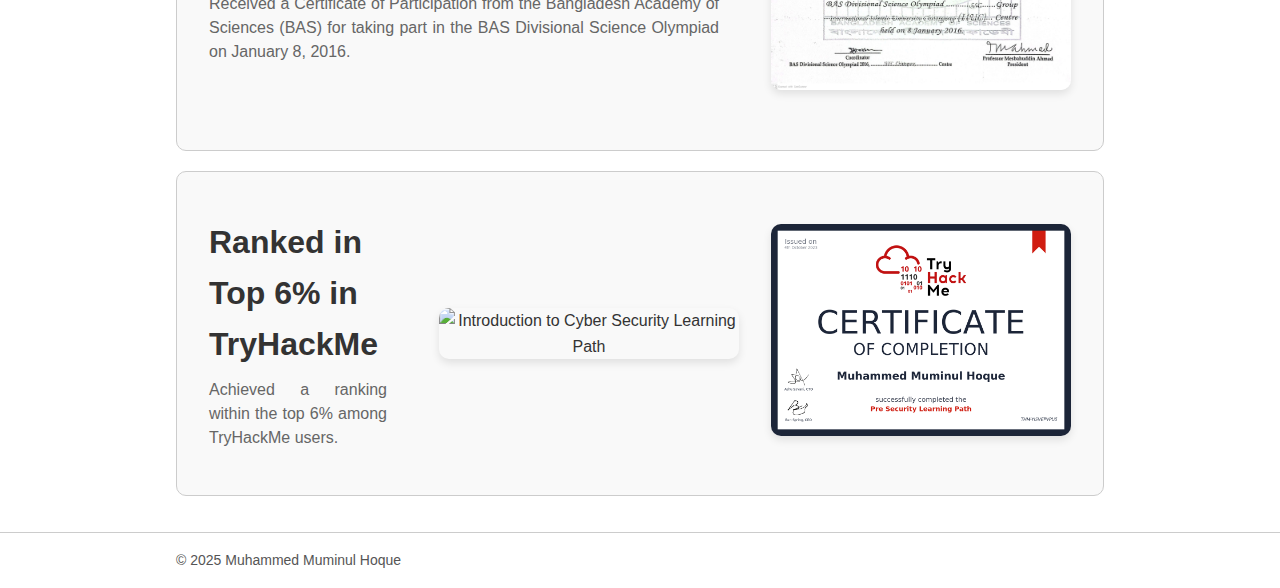
==== commit ea15eb29: "Update index.html" ====
--- a/index.html
+++ b/index.html
@@ -92,10 +92,10 @@
           <div class="about-text">
             <h2>About Me</h2>
             <p>
-              I am Muhammed Muminul Hoque, an aspiring researcher passionate about cybersecurity, digital identity security, and cryptographic solutions. I hold a B.Sc. in Computer Science and Engineering from the <a href="https://du.ac.bd/" target="_blank">University of Dhaka</a> and am currently seeking opportunities for an MS/PhD to contribute to cutting-edge research in cybersecurity. My interests include privacy-preserving digital identity verification, AES encryption, two-factor authentication, and quantum-resistant blockchain security using lattice-based cryptosystems. I am committed to continuous learning, innovation, and making a meaningful impact in the field of cybersecurity.
-            </p>
-            <p>
-              With a strong foundation in computer science and a deep interest in cyber defense, I pursue opportunities to develop innovative solutions in cybersecurity. I am committed to solving real-world problems through technology and am constantly expanding my knowledge and skills to stay ahead in this ever-evolving field.
+              I am Muhammed Muminul Hoque, an aspiring researcher passionate about Bioinformatics and Biomedical Data Science, Machine learning for clinical risk prediction, digital identity security, and cryptographic solutions. I hold a B.Sc. in Computer Science and Engineering from the <a href="https://du.ac.bd/" target="_blank">University of Dhaka</a> and am currently seeking opportunities for an MS/PhD to contribute to cutting-edge research in cybersecurity. My interests include privacy-preserving digital identity verification, AES encryption, two-factor authentication, and quantum-resistant blockchain security using lattice-based cryptosystems. I am committed to continuous learning, innovation, and making a meaningful impact in the field of cybersecurity.
+            </p>
+            <p>
+              With a strong foundation in computer science and a deep interest in Machine Learning , I pursue opportunities to develop innovative solutions in Healthcare. I am committed to solving real-world problems through technology and am constantly expanding my knowledge and skills to stay ahead in this ever-evolving field.
             </p>
           </div>
           <section class="skills-research-section">
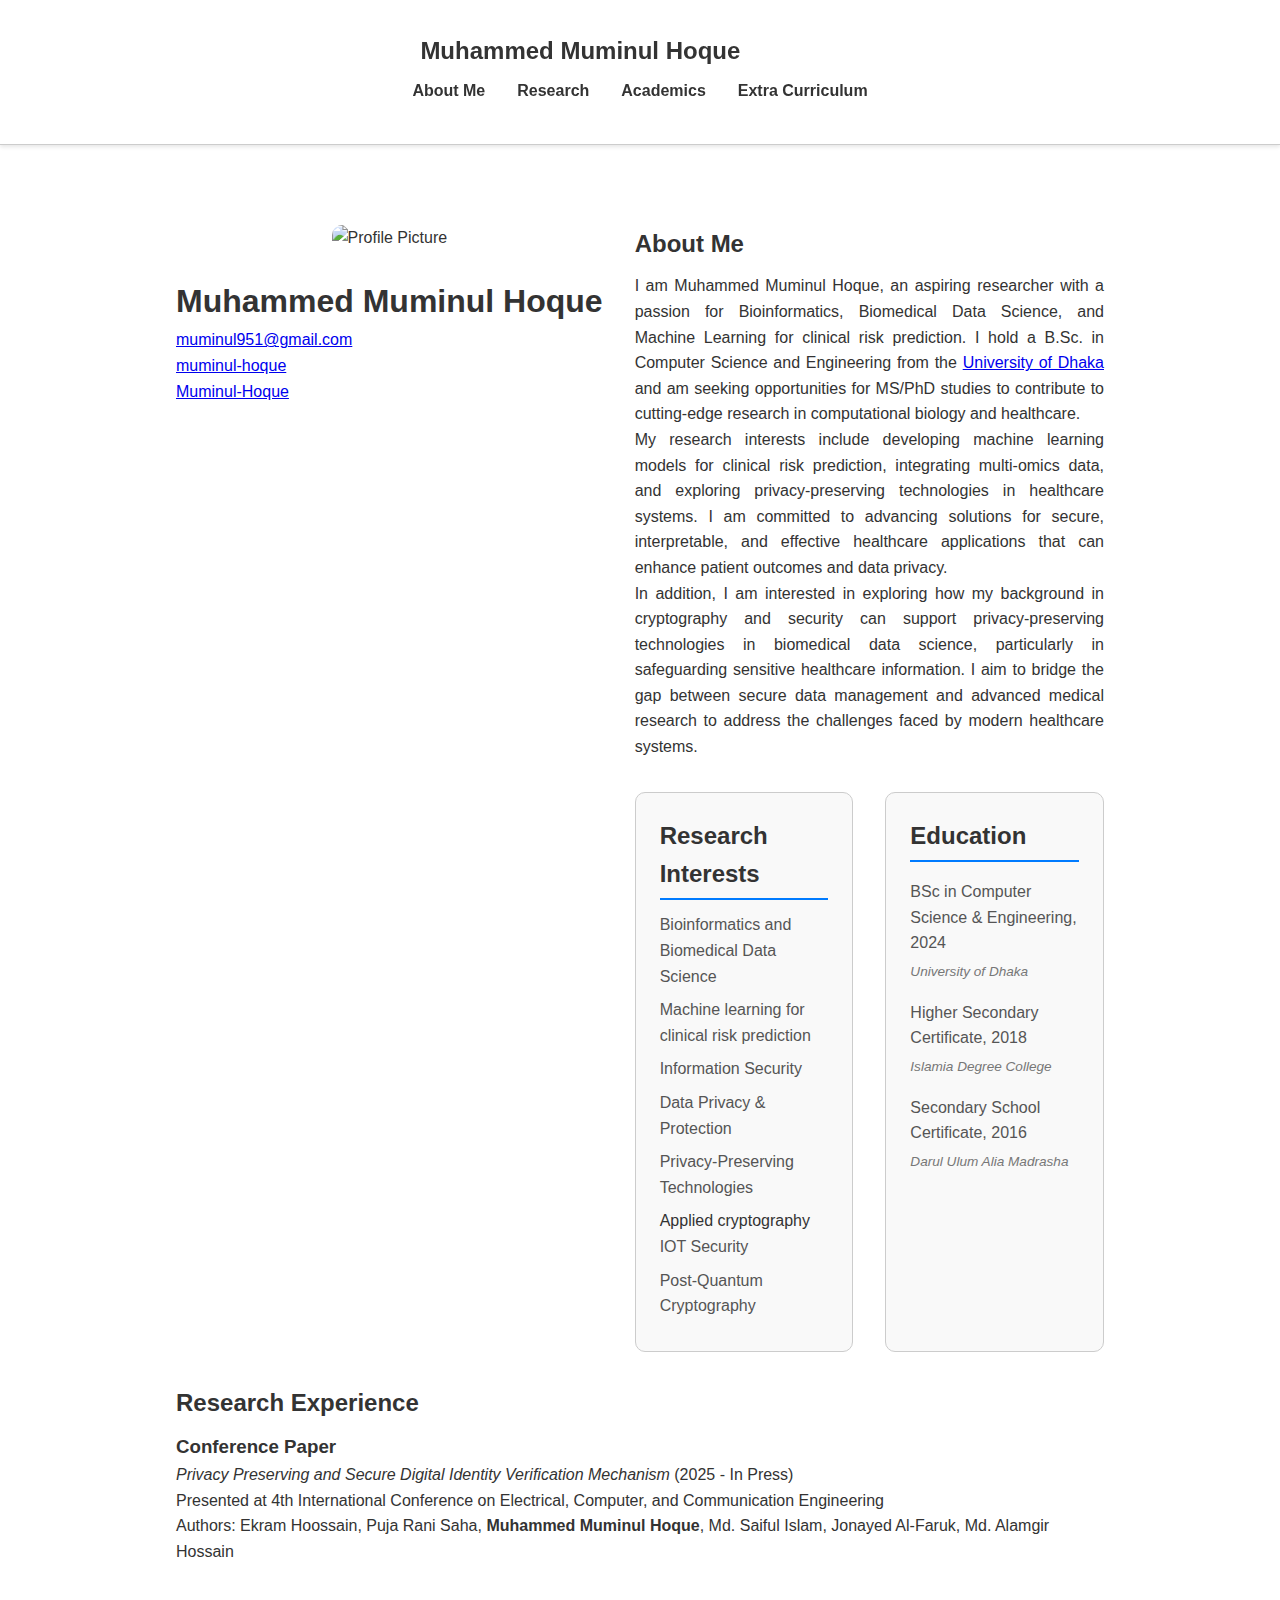
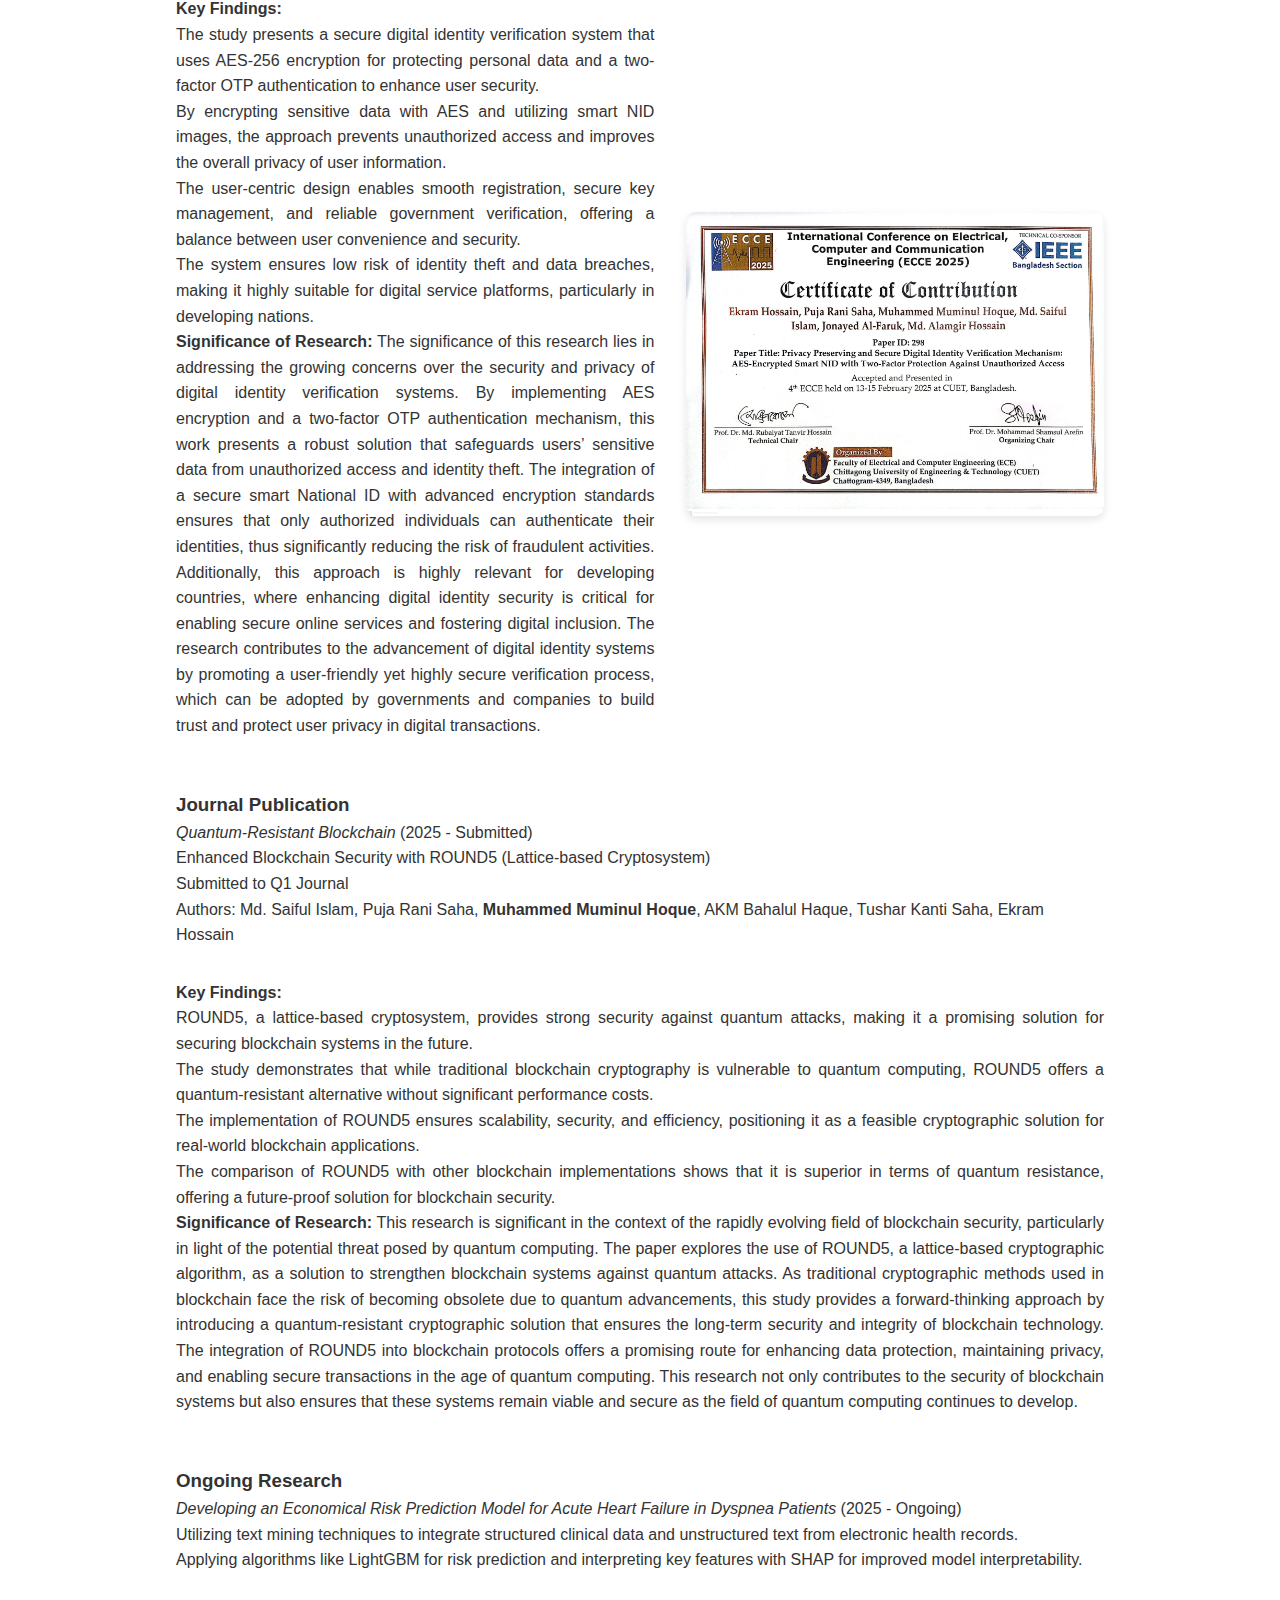
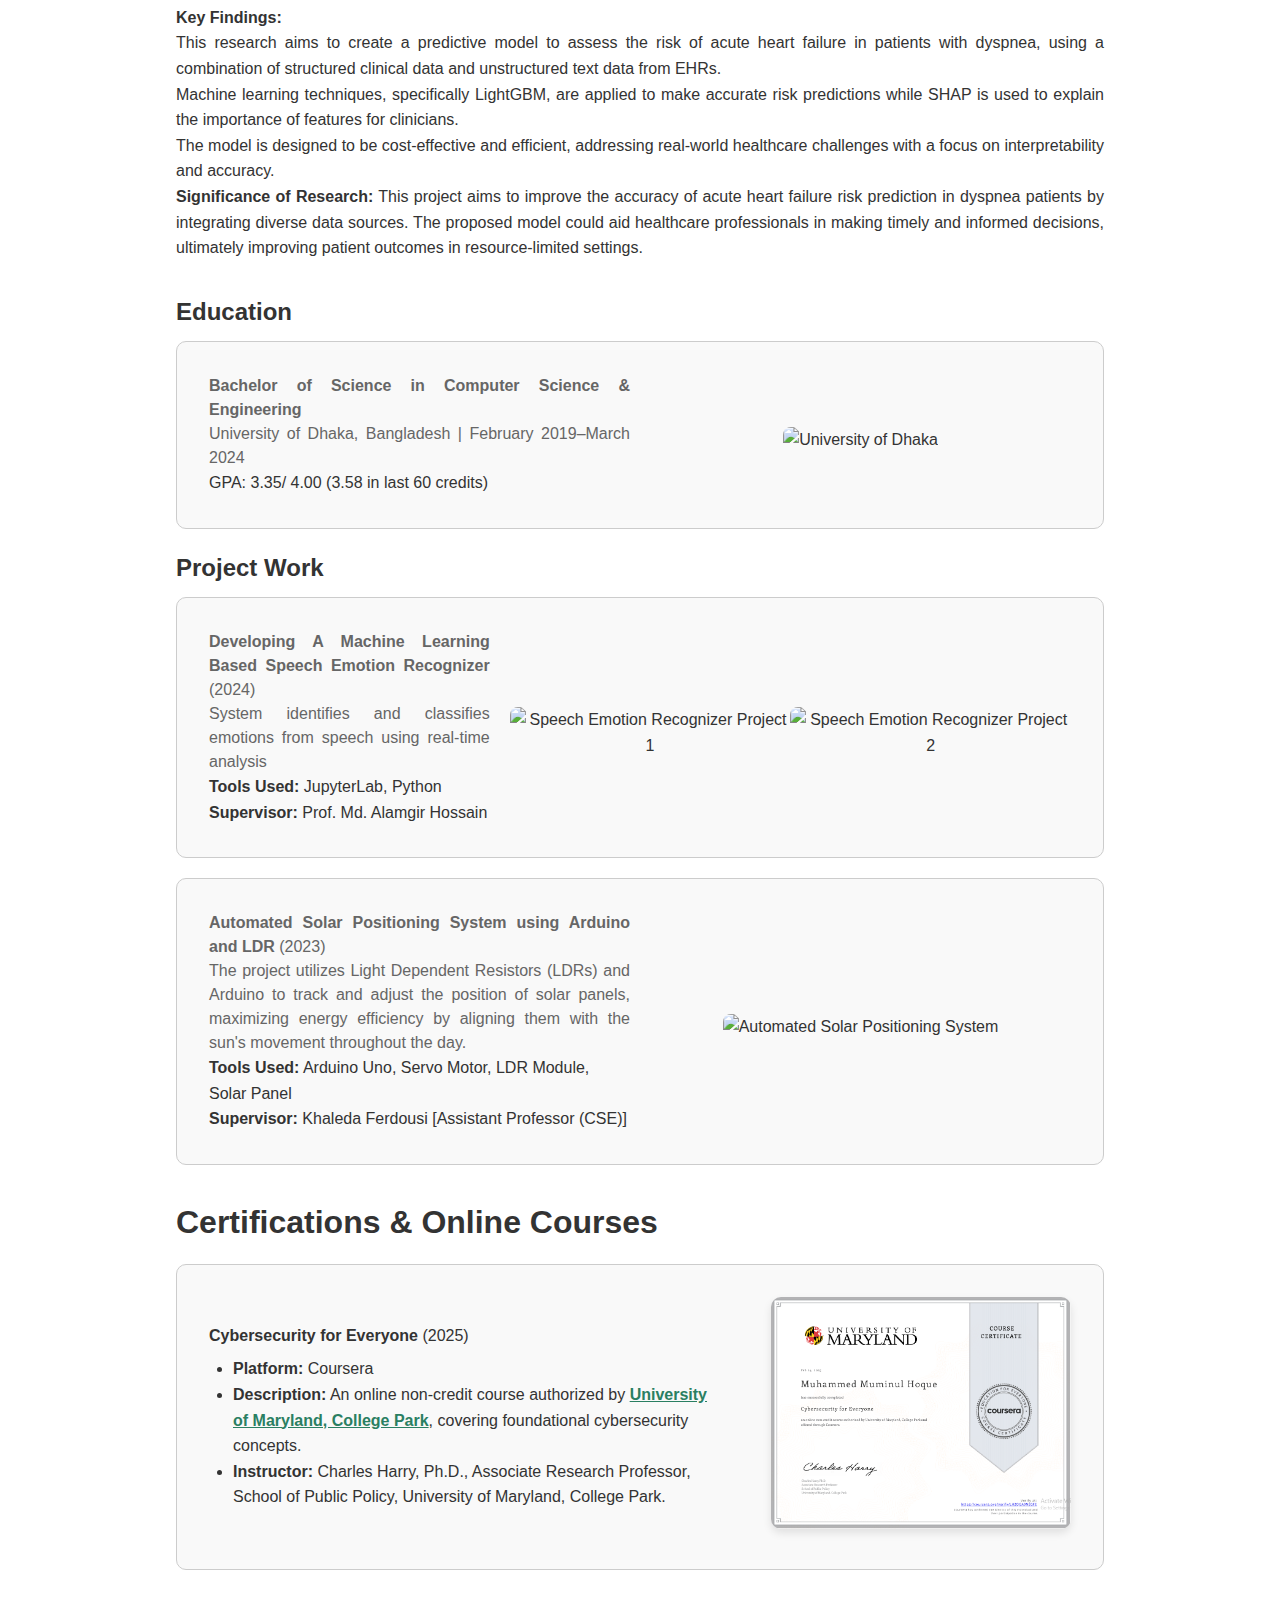
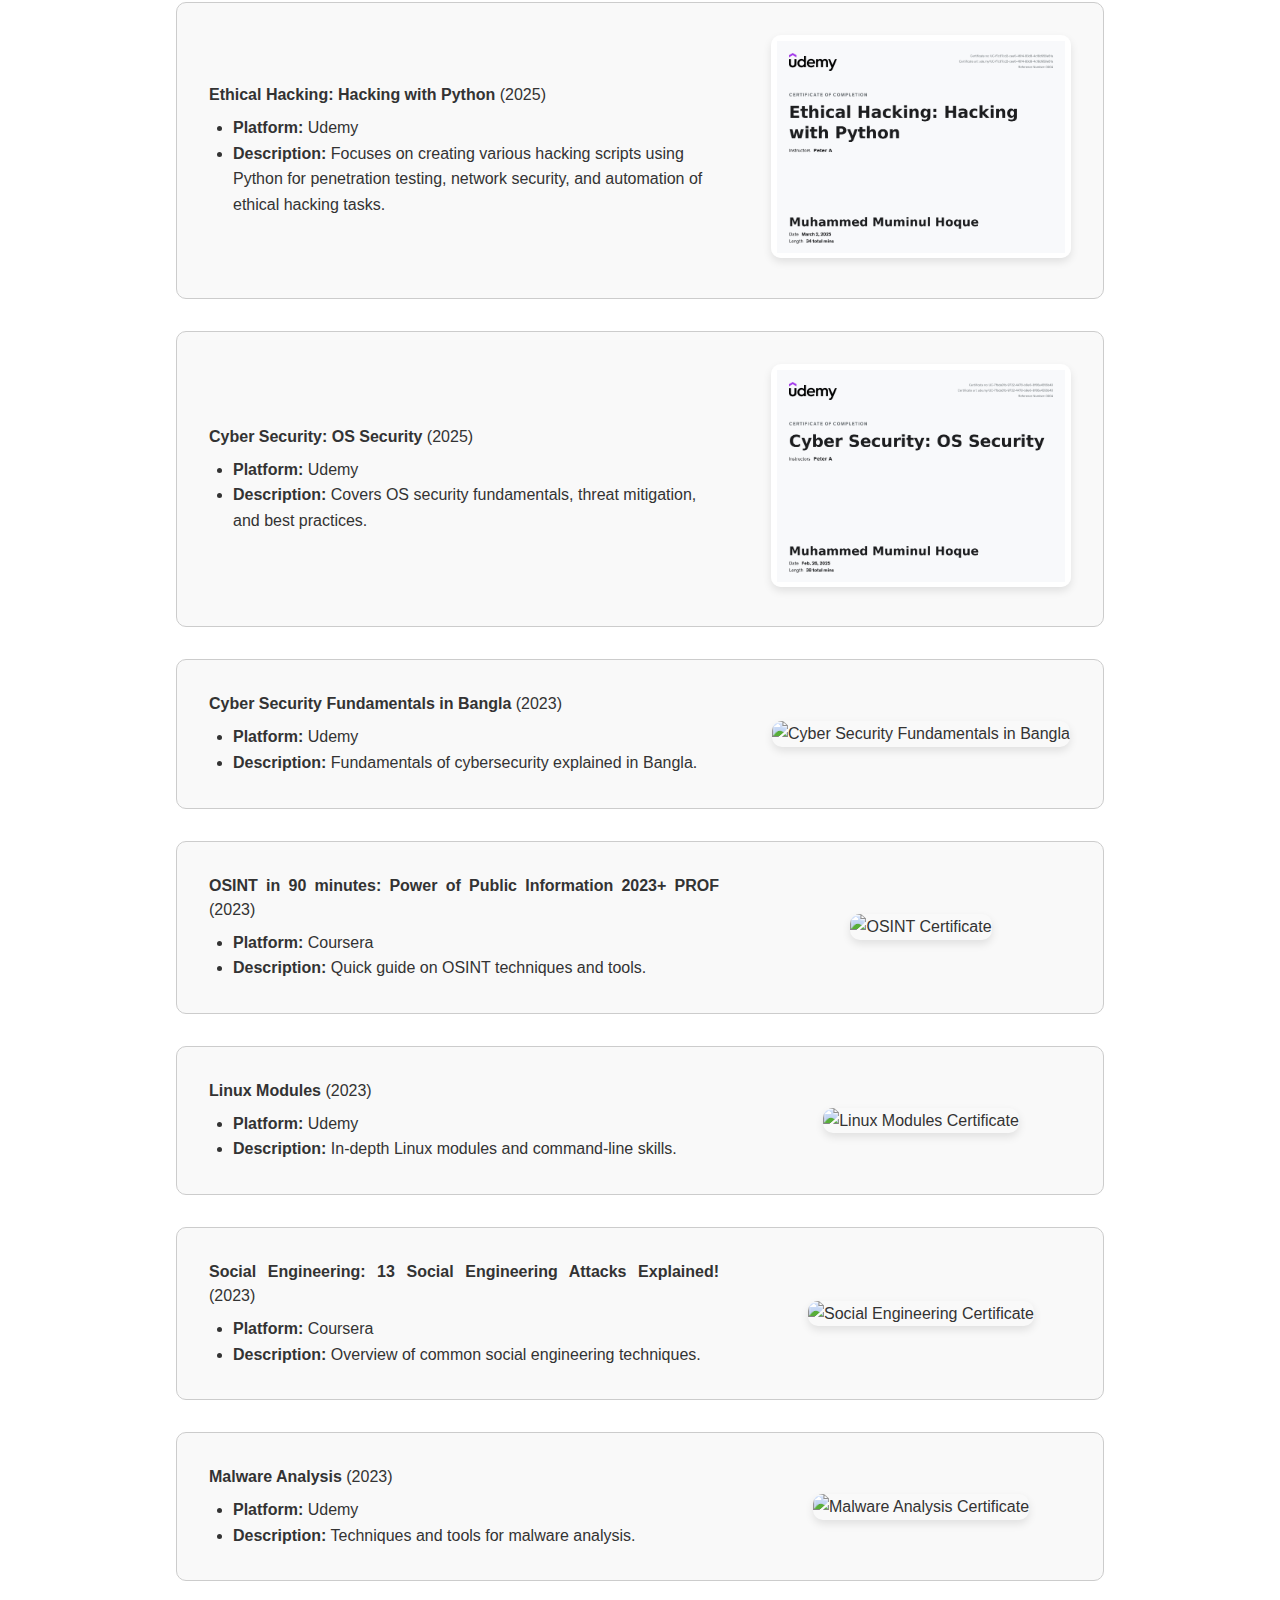
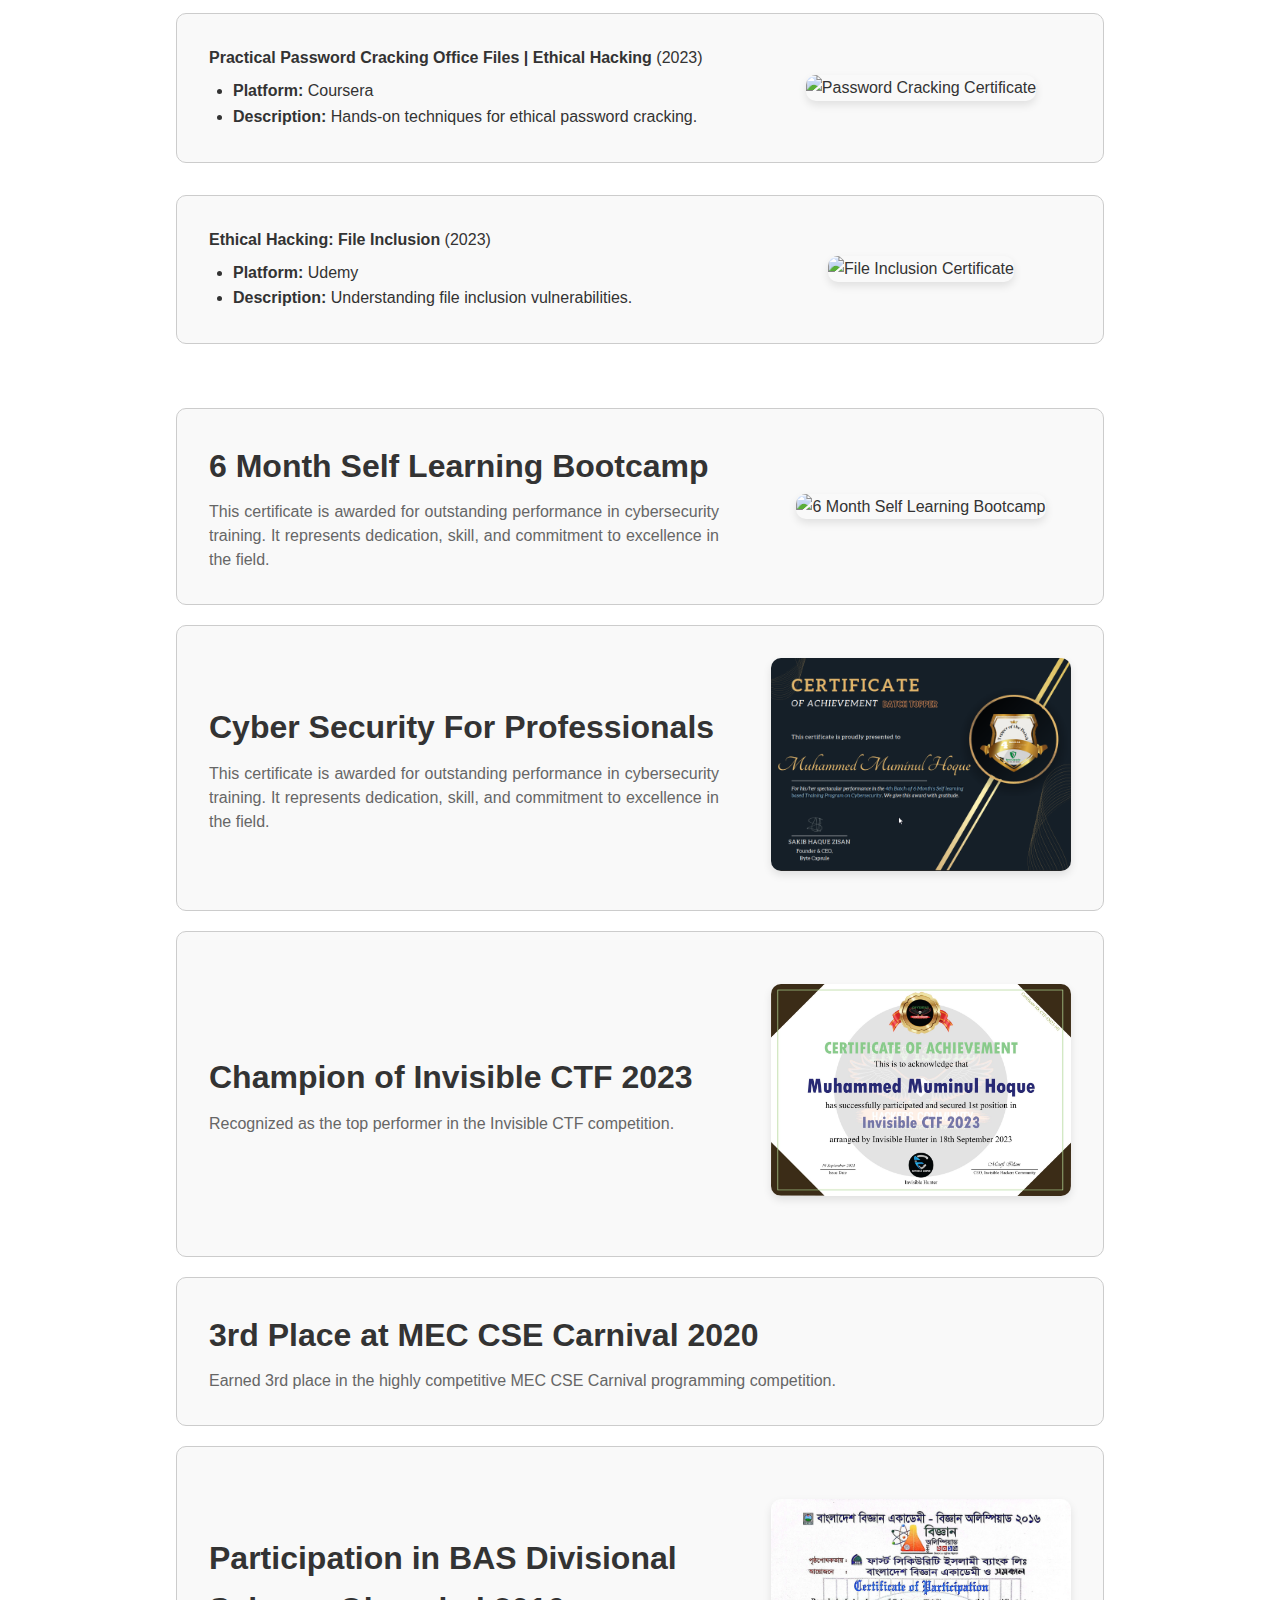
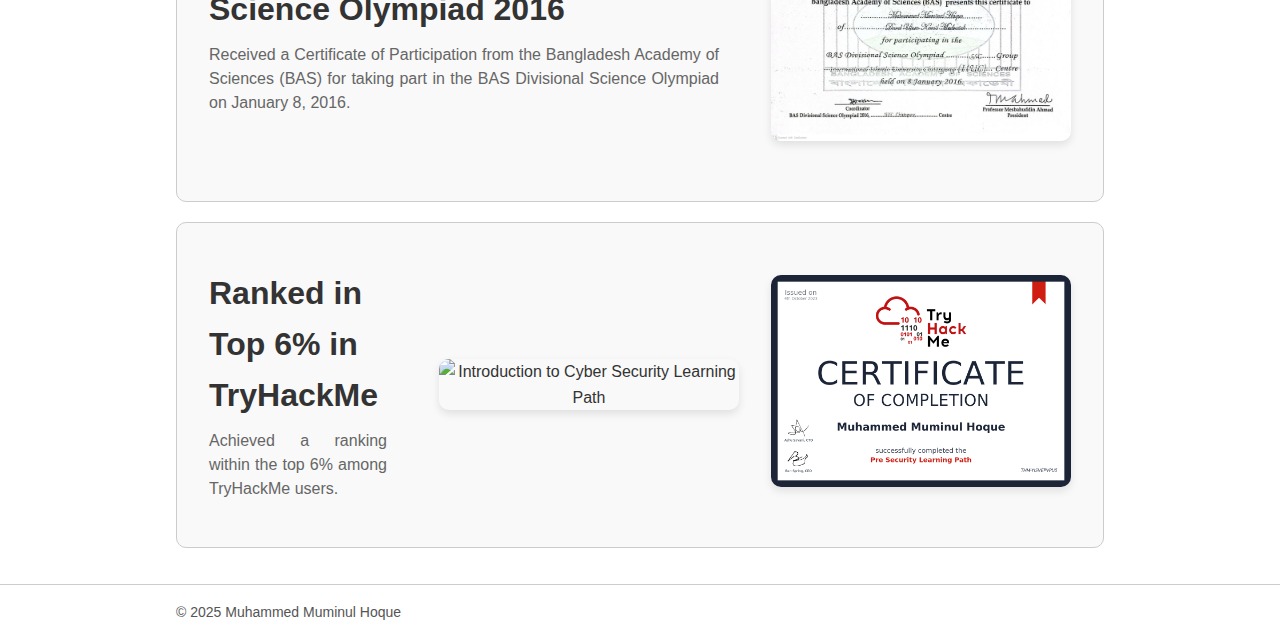
==== commit 7cfea383: "Update index.html" ====
--- a/index.html
+++ b/index.html
@@ -90,14 +90,17 @@
         <!-- Right Column: About Text, Research Interests & Education -->
         <div class="right-column">
           <div class="about-text">
-            <h2>About Me</h2>
-            <p>
-              I am Muhammed Muminul Hoque, an aspiring researcher passionate about Bioinformatics and Biomedical Data Science, Machine learning for clinical risk prediction, digital identity security, and cryptographic solutions. I hold a B.Sc. in Computer Science and Engineering from the <a href="https://du.ac.bd/" target="_blank">University of Dhaka</a> and am currently seeking opportunities for an MS/PhD to contribute to cutting-edge research in cybersecurity. My interests include privacy-preserving digital identity verification, AES encryption, two-factor authentication, and quantum-resistant blockchain security using lattice-based cryptosystems. I am committed to continuous learning, innovation, and making a meaningful impact in the field of cybersecurity.
-            </p>
-            <p>
-              With a strong foundation in computer science and a deep interest in Machine Learning , I pursue opportunities to develop innovative solutions in Healthcare. I am committed to solving real-world problems through technology and am constantly expanding my knowledge and skills to stay ahead in this ever-evolving field.
-            </p>
-          </div>
+           <h2>About Me</h2>
+<p>
+  I am Muhammed Muminul Hoque, an aspiring researcher with a passion for Bioinformatics, Biomedical Data Science, and Machine Learning for clinical risk prediction. I hold a B.Sc. in Computer Science and Engineering from the <a href="https://du.ac.bd/" target="_blank">University of Dhaka</a> and am seeking opportunities for MS/PhD studies to contribute to cutting-edge research in computational biology and healthcare.
+</p>
+<p>
+  My research interests include developing machine learning models for clinical risk prediction, integrating multi-omics data, and exploring privacy-preserving technologies in healthcare systems. I am committed to advancing solutions for secure, interpretable, and effective healthcare applications that can enhance patient outcomes and data privacy.
+</p>
+<p>
+  In addition, I am interested in exploring how my background in cryptography and security can support privacy-preserving technologies in biomedical data science, particularly in safeguarding sensitive healthcare information. I aim to bridge the gap between secure data management and advanced medical research to address the challenges faced by modern healthcare systems.
+</p>
+
           <section class="skills-research-section">
             <div class="skills-research-container">
               <!-- Research Interests -->
